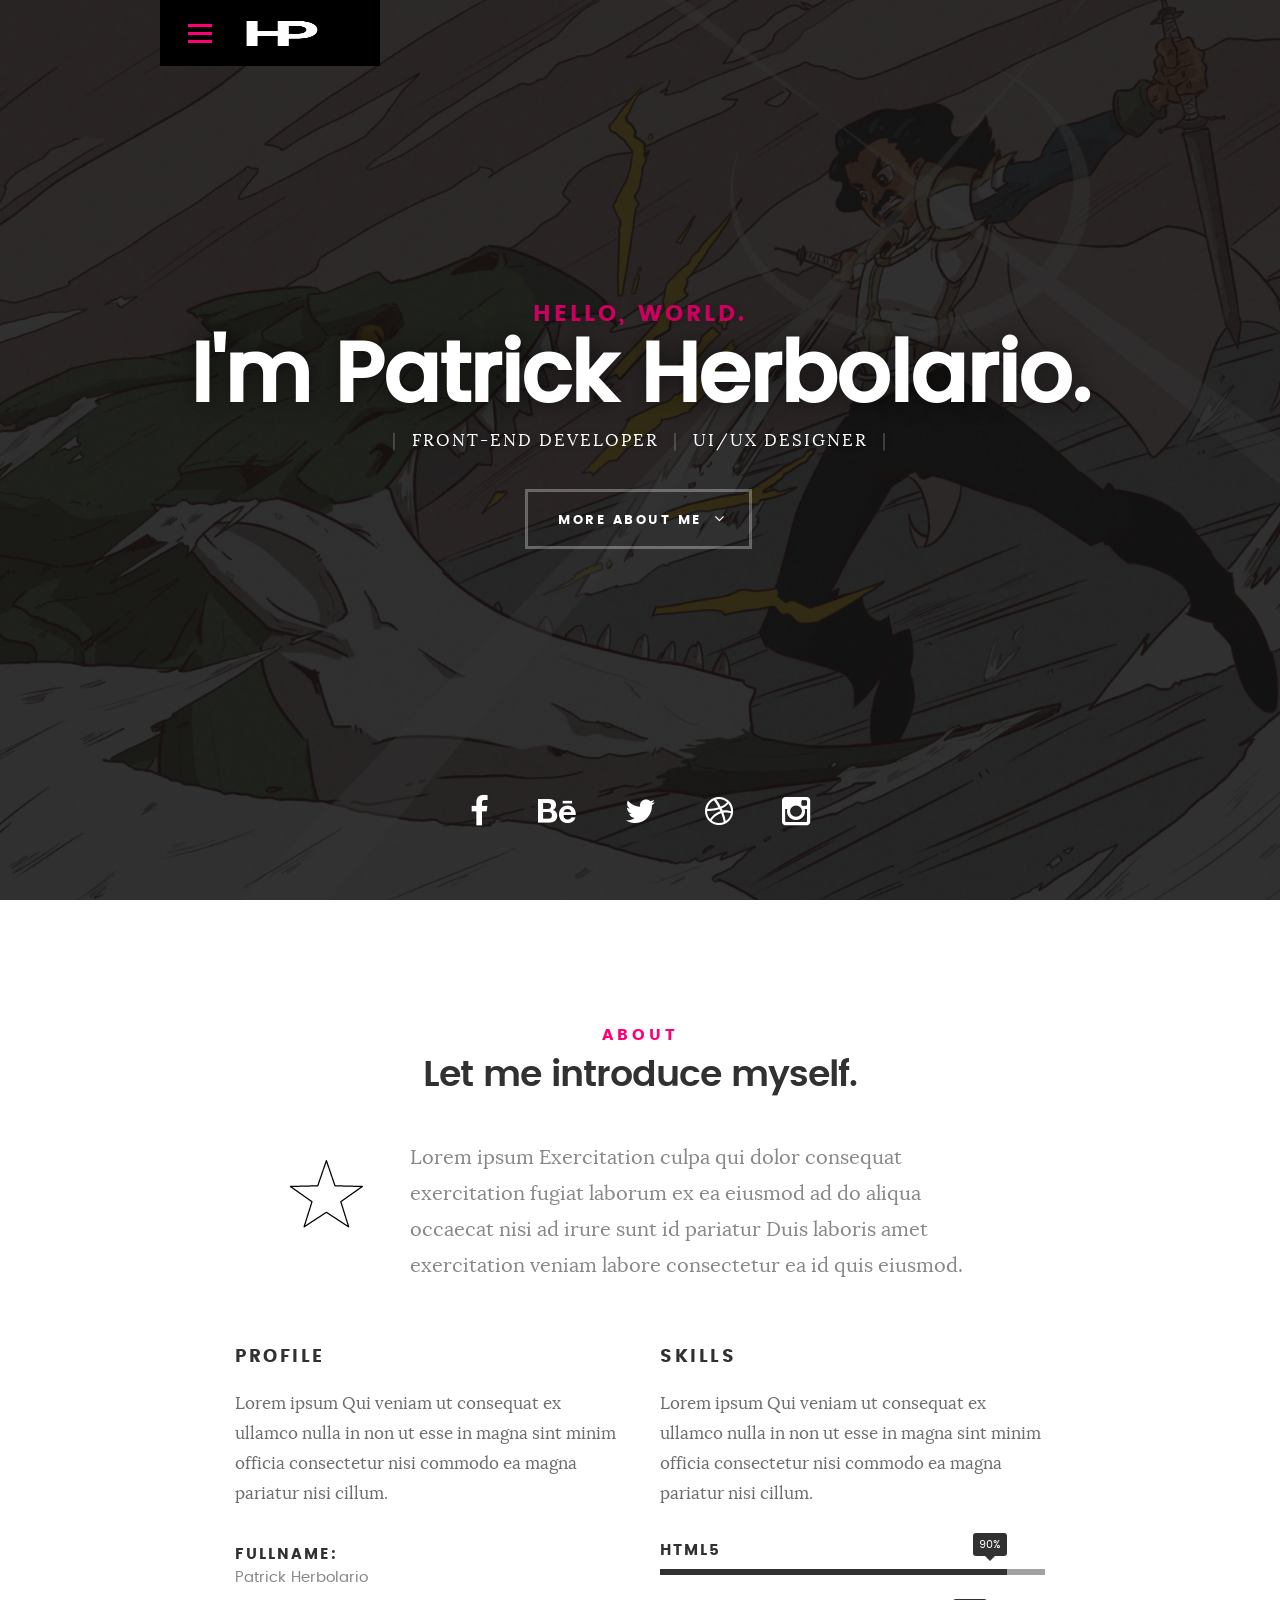
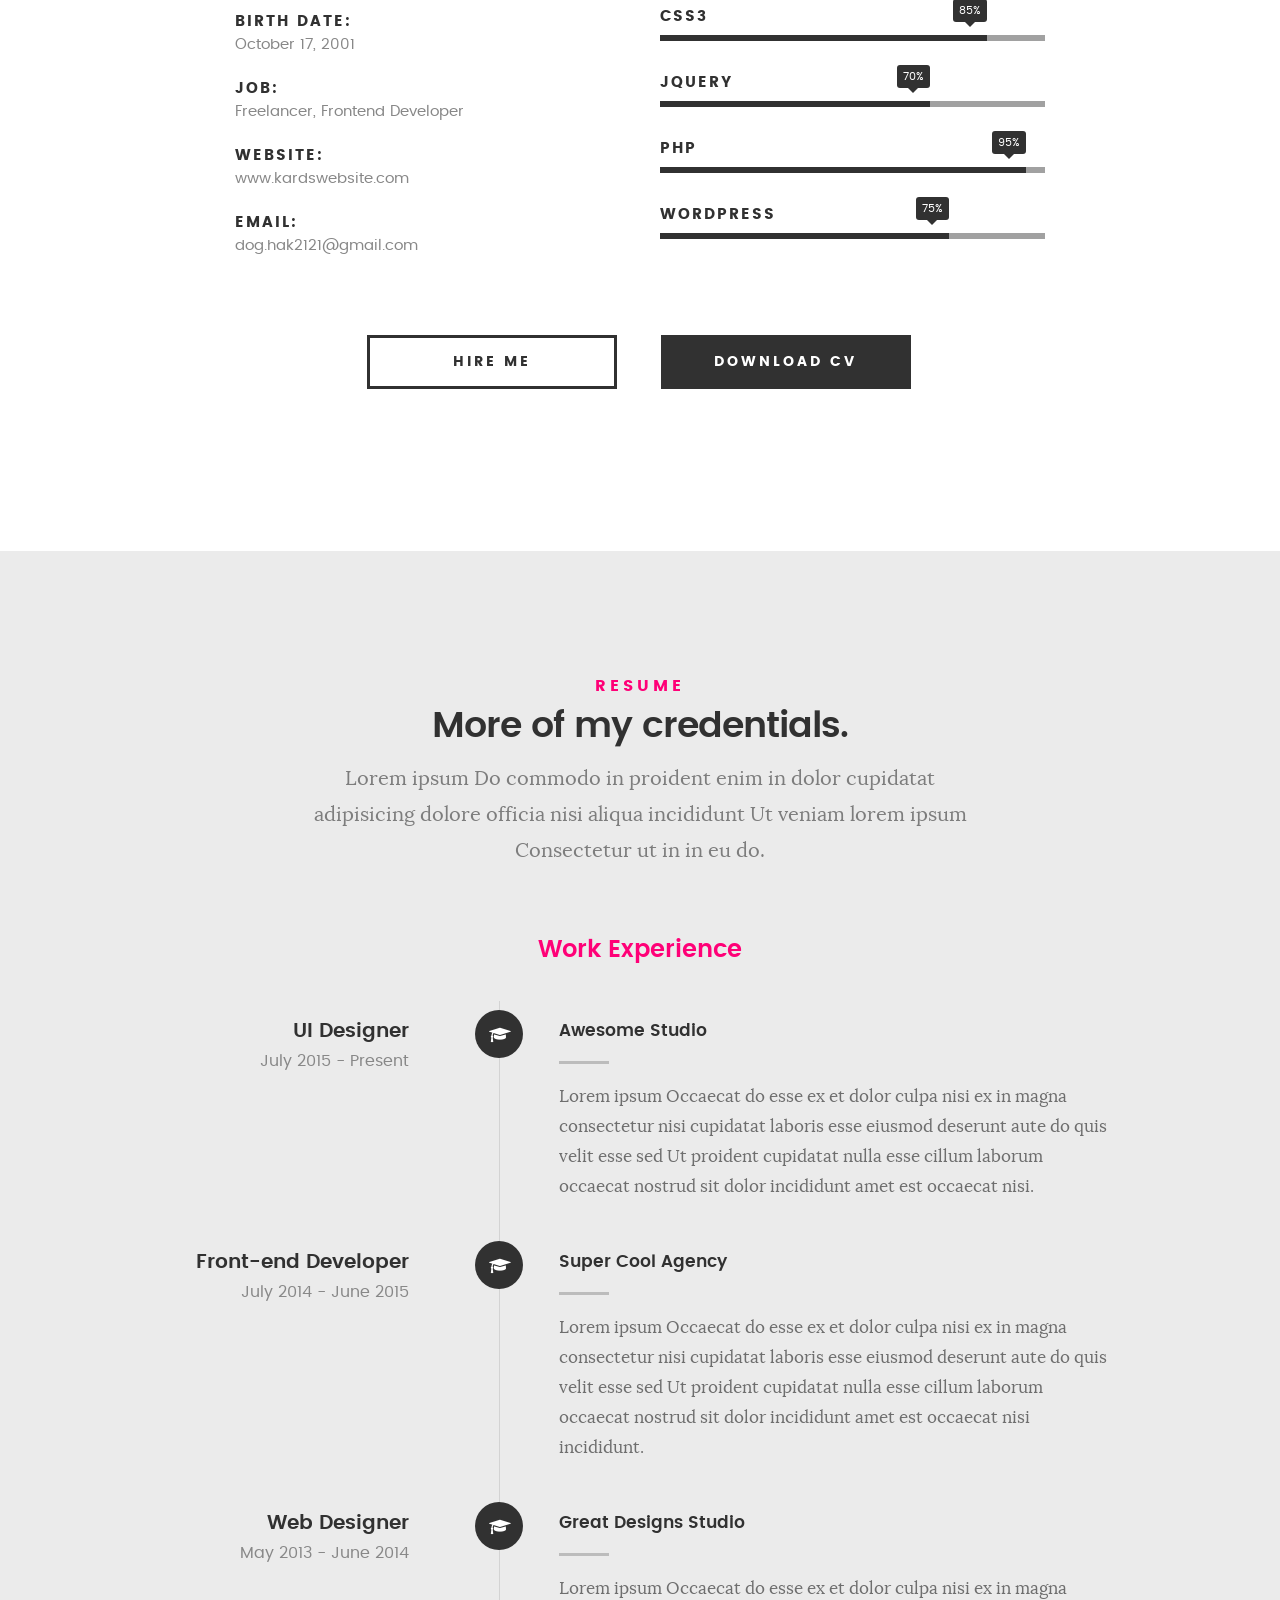
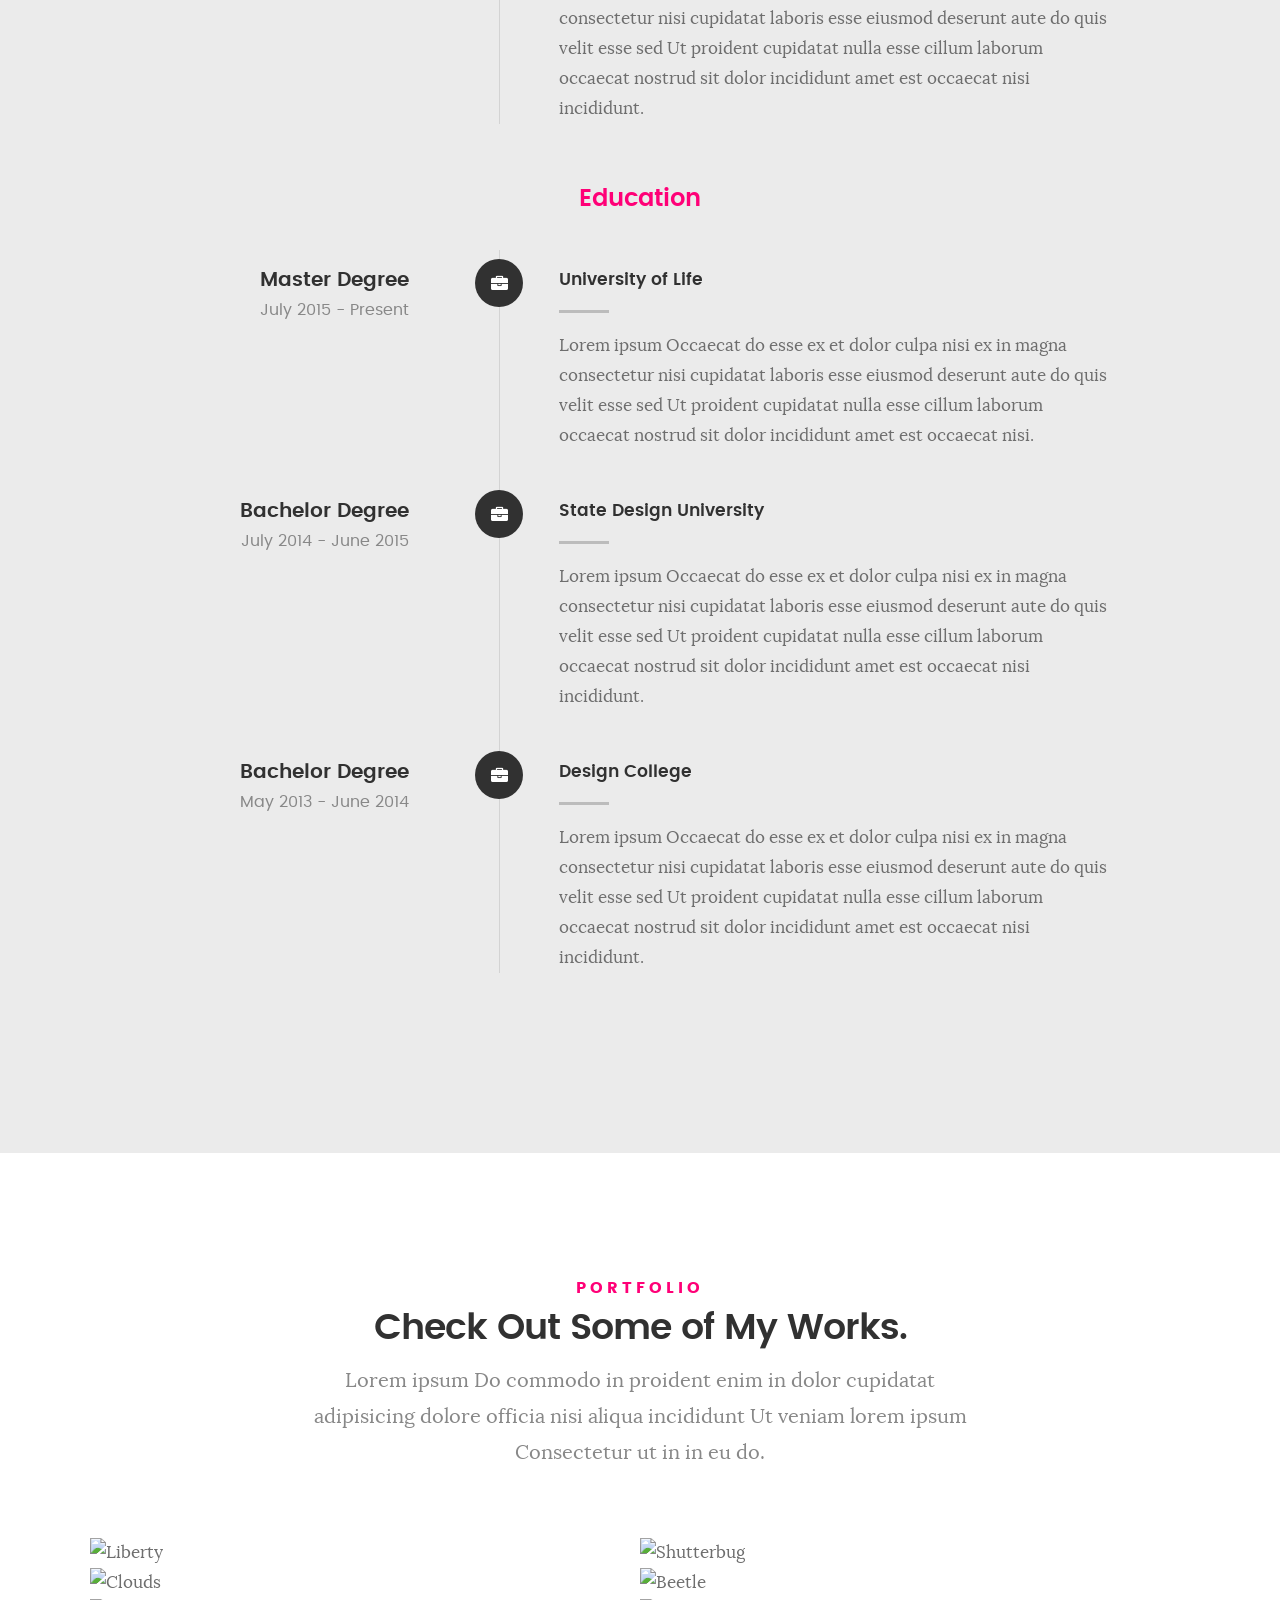
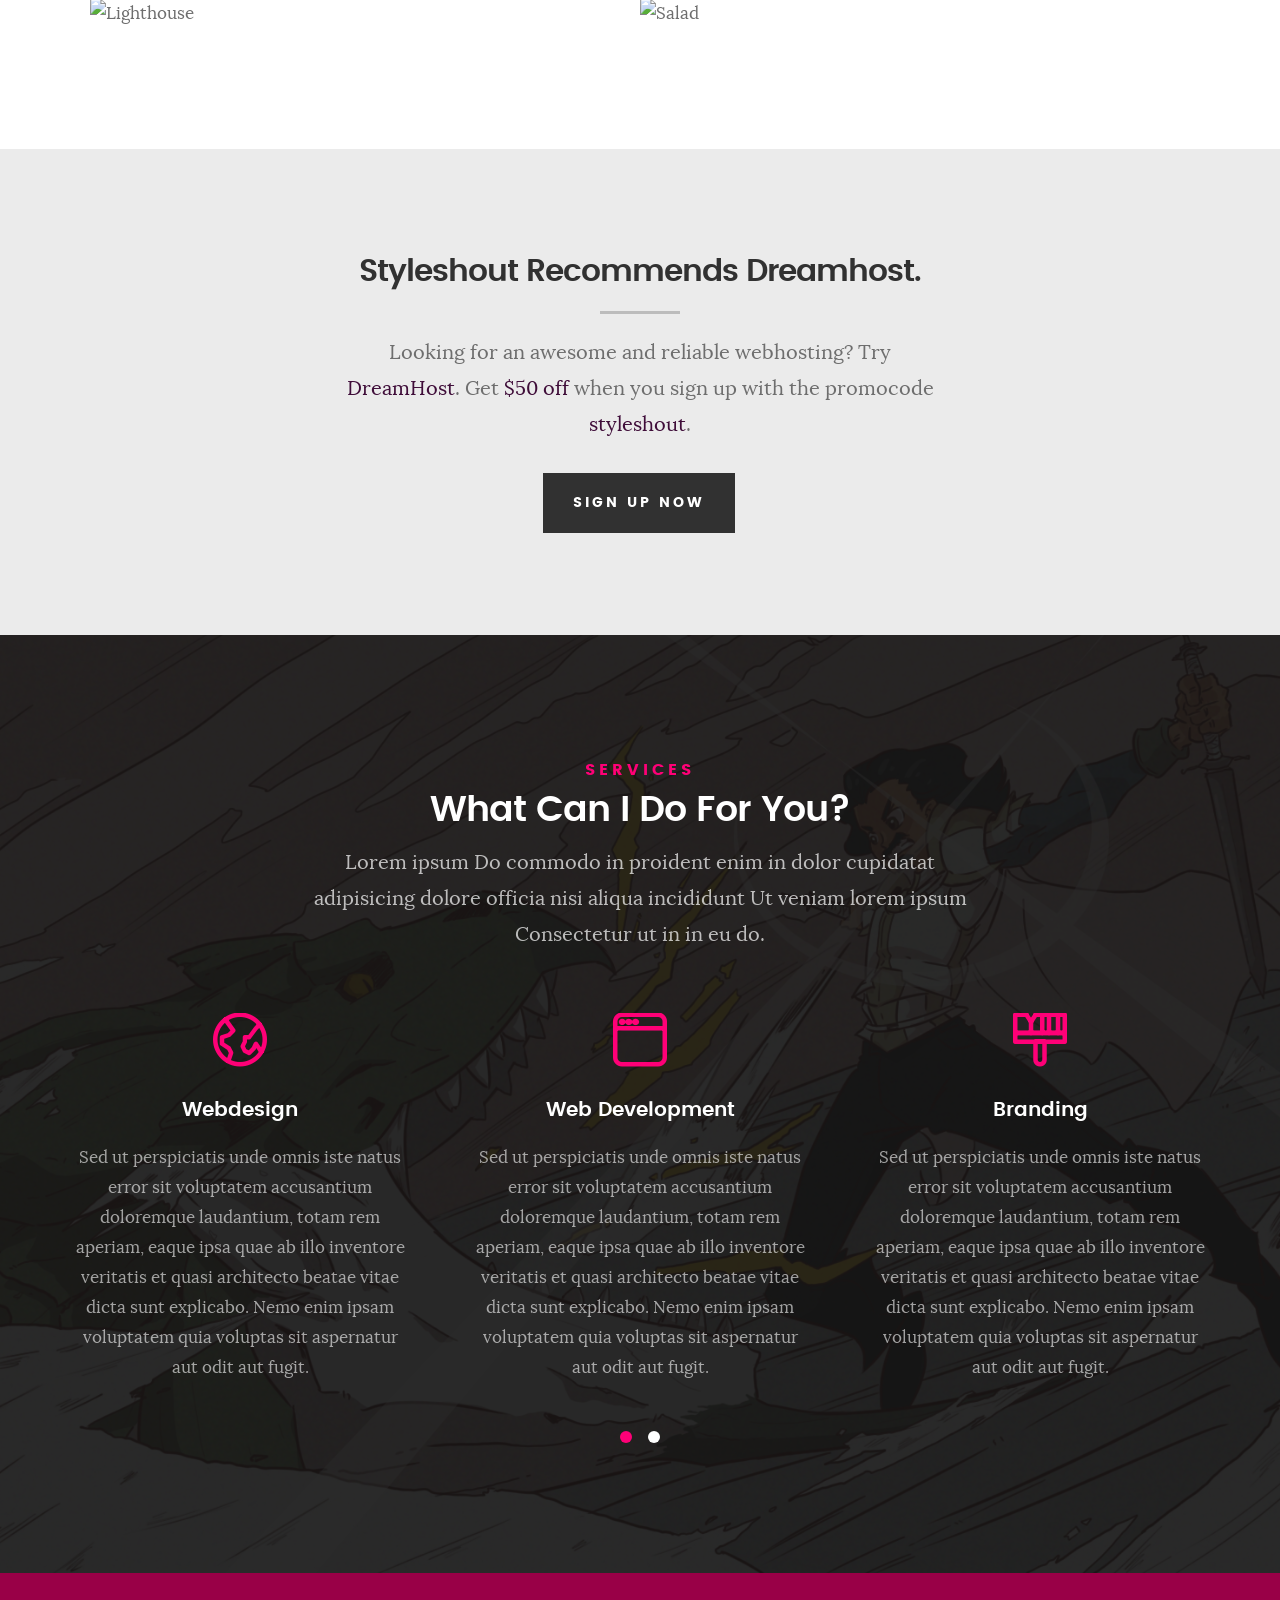
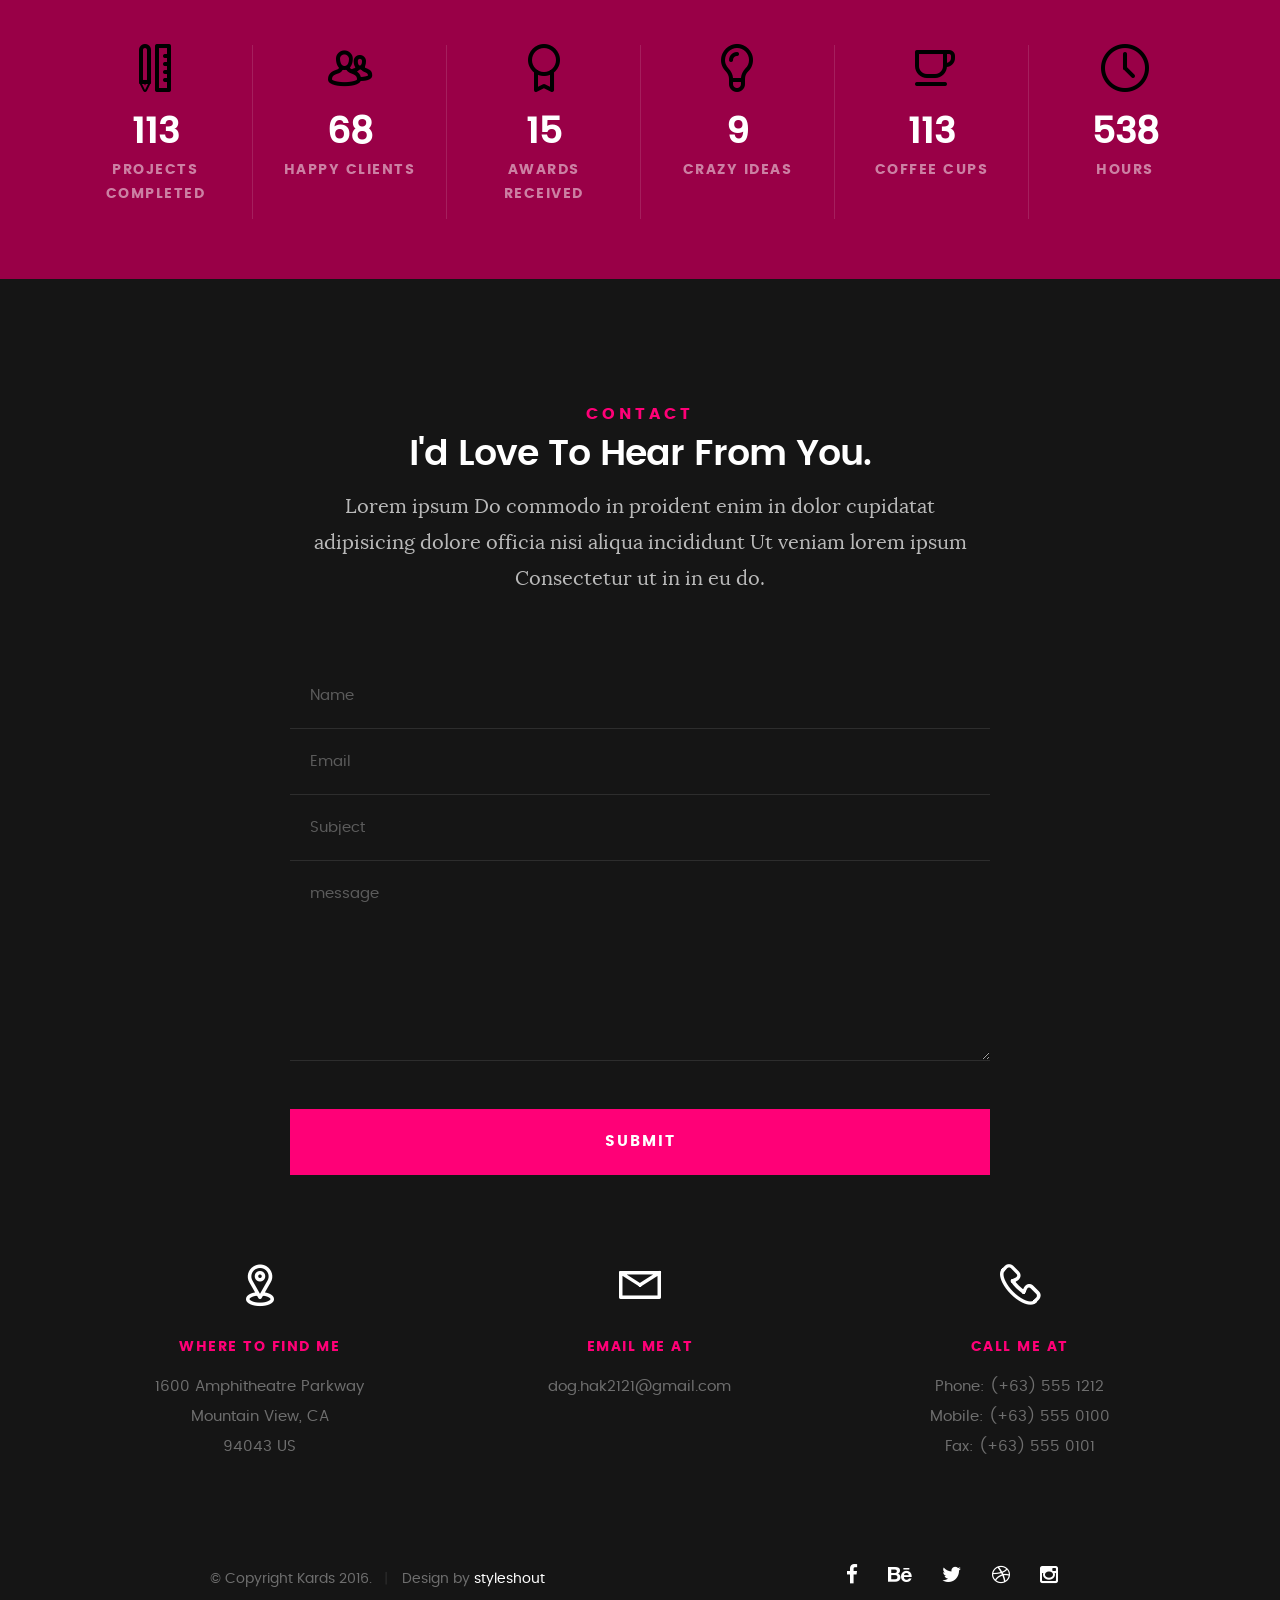
==== Portfolio/index.html @ f92161f9 "portfolio website" ====
<!DOCTYPE html>
<!--[if IE 8 ]><html class="no-js oldie ie8" lang="en"> <![endif]-->
<!--[if IE 9 ]><html class="no-js oldie ie9" lang="en"> <![endif]-->
<!--[if (gte IE 9)|!(IE)]><!--><html class="no-js" lang="en"> <!--<![endif]-->
<head>

   <!--- basic page needs
   ================================================== -->
   <meta charset="utf-8">
	<title>Portfolio</title>
	<meta name="description" content="">  
	<meta name="author" content="">

   <!-- mobile specific metas
   ================================================== -->
	<meta name="viewport" content="width=device-width, initial-scale=1, maximum-scale=1">

 	<!-- CSS
   ================================================== -->
   <link rel="stylesheet" href="css/base.css">  
   <link rel="stylesheet" href="css/main.css">
   <link rel="stylesheet" href="css/vendor.css">     

   <!-- script
   ================================================== -->   
	<script src="js/modernizr.js"></script>
	<script src="js/pace.min.js"></script>

   <!-- favicons
	================================================== -->
	<link rel="icon" type="image/png" href="favicon.png">

</head>

<body id="top">

	<!-- header 
   ================================================== -->
   <header>   	
   	<div class="row">

   		<div class="top-bar">
   			<a class="menu-toggle" href="#"><span>Menu</span></a>

	   		<div class="logo">
		         <a href="index.html">Branding nyo </a>
		      </div>		      

		   	<nav id="main-nav-wrap">
					<ul class="main-navigation">
						<li class="current"><a class="smoothscroll"  href="#intro" title="">Home</a></li>
						<li><a class="smoothscroll"  href="#about" title="">About</a></li>
						<li><a class="smoothscroll"  href="#resume" title="">Resume</a></li>
						<li><a class="smoothscroll"  href="#portfolio" title="">Portfolio</a></li>
						<li><a class="smoothscroll"  href="#services" title="">Services</a></li>					
						<li><a class="smoothscroll"  href="#contact" title="">Contact</a></li>	
							
					</ul>
				</nav>    		
   		</div> <!-- /top-bar --> 
   		
   	</div> <!-- /row --> 		
   </header> <!-- /header -->

	<!-- intro section
   ================================================== -->
   <section id="intro">   

   	<div class="intro-overlay"></div>	

   	<div class="intro-content">
   		<div class="row">

   			<div class="col-twelve">

	   			<h5>Hello, World.</h5>
	   			<h1>I'm Patrick Herbolario.</h1>

	   			<p class="intro-position">
	   				<span>Front-end Developer</span>
	   				<span>UI/UX Designer</span> 
	   			</p>

	   			<a class="button stroke smoothscroll" href="#about" title="">More About Me</a>

	   		</div>  
   			
   		</div>   		 		
   	</div> <!-- /intro-content --> 

   	<ul class="intro-social">        
         <li><a href="#"><i class="fa fa-facebook"></i></a></li>
         <li><a href="#"><i class="fa fa-behance"></i></a></li>
         <li><a href="#"><i class="fa fa-twitter"></i></a></li>
         <li><a href="#"><i class="fa fa-dribbble"></i></a></li>
         <li><a href="#"><i class="fa fa-instagram"></i></a></li>
      </ul> <!-- /intro-social -->      	

   </section> <!-- /intro -->


   <!-- about section
   ================================================== -->
   <section id="about">  

   	<div class="row section-intro">
   		<div class="col-twelve">

   			<h5>About</h5>
   			<h1>Let me introduce myself.</h1>

   			<div class="intro-info">

   				<img src="images/profile-pic.jpg" alt="Profile Picture">

   				<p class="lead">Lorem ipsum Exercitation culpa qui dolor consequat exercitation fugiat laborum ex ea eiusmod ad do aliqua occaecat nisi ad irure sunt id pariatur Duis laboris amet exercitation veniam labore consectetur ea id quis eiusmod.</p>
   			</div>   			

   		</div>   		
   	</div> <!-- /section-intro -->

   	<div class="row about-content">

   		<div class="col-six tab-full">

   			<h3>Profile</h3>
   			<p>Lorem ipsum Qui veniam ut consequat ex ullamco nulla in non ut esse in magna sint minim officia consectetur nisi commodo ea magna pariatur nisi cillum.</p>

   			<ul class="info-list">
   				<li>
   					<strong>Fullname:</strong>
   					<span>Patrick Herbolario</span>
   				</li>
   				<li>
   					<strong>Birth Date:</strong>
   					<span>October 17, 2001</span>
   				</li>
   				<li>
   					<strong>Job:</strong>
   					<span>Freelancer, Frontend Developer</span>
   				</li>
   				<li>
   					<strong>Website:</strong>
   					<span>www.kardswebsite.com</span>
   				</li>
   				<li>
   					<strong>Email:</strong>
   					<span>dog.hak2121@gmail.com</span>
   				</li>

   			</ul> <!-- /info-list -->

   		</div>

   		<div class="col-six tab-full">

   			<h3>Skills</h3>
   			<p>Lorem ipsum Qui veniam ut consequat ex ullamco nulla in non ut esse in magna sint minim officia consectetur nisi commodo ea magna pariatur nisi cillum.</p>

				<ul class="skill-bars">
				   <li>
				   	<div class="progress percent90"><span>90%</span></div>
				   	<strong>HTML5</strong>
				   </li>
				   <li>
				   	<div class="progress percent85"><span>85%</span></div>
				   	<strong>CSS3</strong>
				   </li>
				   <li>
				   	<div class="progress percent70"><span>70%</span></div>
				   	<strong>JQuery</strong>
				   </li>
				   <li>
				   	<div class="progress percent95"><span>95%</span></div>
				   	<strong>PHP</strong>
				   </li>
				   <li>

				   	<div class="progress percent75"><span>75%</span></div>
				   	<strong>Wordpress</strong>
				   </li>
      
				</ul> <!-- /skill-bars -->		

   		</div>

   	</div>

   	<div class="row button-section">
   		<div class="col-twelve">
   			<a href="#contact" title="Hire Me" class="button stroke smoothscroll">Hire Me</a>
   			<a href="#" title="Download CV" class="button button-primary">Download CV</a>
   		</div>   		
   	</div>

   </section> <!-- /process-->    


   <!-- resume Section
   ================================================== -->
	<section id="resume" class="grey-section">

		<div class="row section-intro">
   		<div class="col-twelve">

   			<h5>Resume</h5>
   			<h1>More of my credentials.</h1>

   			<p class="lead">Lorem ipsum Do commodo in proident enim in dolor cupidatat adipisicing dolore officia nisi aliqua incididunt Ut veniam lorem ipsum Consectetur ut in in eu do.</p>

   		</div>   		
   	</div> <!-- /section-intro--> 

   	<div class="row resume-timeline">

   		<div class="col-twelve resume-header">

   			<h2>Work Experience</h2>

   		</div> <!-- /resume-header -->

   		<div class="col-twelve">

   			<div class="timeline-wrap">

   				<div class="timeline-block">

	   				<div class="timeline-ico">
	   					<i class="fa fa-graduation-cap"></i>
	   				</div>

	   				<div class="timeline-header">
	   					<h3>UI Designer</h3>
	   					<p>July 2015 - Present</p>
	   				</div>

	   				<div class="timeline-content">
	   					<h4>Awesome Studio</h4>
	   					<p>Lorem ipsum Occaecat do esse ex et dolor culpa nisi ex in magna consectetur nisi cupidatat laboris esse eiusmod deserunt aute do quis velit esse sed Ut proident cupidatat nulla esse cillum laborum occaecat nostrud sit dolor incididunt amet est occaecat nisi.</p>
	   				</div>

	   			</div> <!-- /timeline-block -->

	   			<div class="timeline-block">

	   				<div class="timeline-ico">
	   					<i class="fa fa-graduation-cap"></i>
	   				</div>

	   				<div class="timeline-header">
	   					<h3>Front-end Developer</h3>
	   					<p>July 2014 - June 2015</p>
	   				</div>

	   				<div class="timeline-content">
	   					<h4>Super Cool Agency</h4>
	   					<p>Lorem ipsum Occaecat do esse ex et dolor culpa nisi ex in magna consectetur nisi cupidatat laboris esse eiusmod deserunt aute do quis velit esse sed Ut proident cupidatat nulla esse cillum laborum occaecat nostrud sit dolor incididunt amet est occaecat nisi incididunt.</p>
	   				</div>

	   			</div> <!-- /timeline-block -->

	   			<div class="timeline-block">

	   				<div class="timeline-ico">
	   					<i class="fa fa-graduation-cap"></i>
	   				</div>

	   				<div class="timeline-header">
	   					<h3>Web Designer</h3>
	   					<p>May 2013 - June 2014</p>
	   				</div>

	   				<div class="timeline-content">
	   					<h4>Great Designs Studio</h4>
	   					<p>Lorem ipsum Occaecat do esse ex et dolor culpa nisi ex in magna consectetur nisi cupidatat laboris esse eiusmod deserunt aute do quis velit esse sed Ut proident cupidatat nulla esse cillum laborum occaecat nostrud sit dolor incididunt amet est occaecat nisi incididunt.</p>
	   				</div>

	   			</div> <!-- /timeline-block -->

   			</div> <!-- /timeline-wrap -->   			

   		</div> <!-- /col-twelve -->
   		
   	</div> <!-- /resume-timeline -->
   	
   	<div class="row resume-timeline">

   		<div class="col-twelve resume-header">

   			<h2>Education</h2>

   		</div> <!-- /resume-header -->

   		<div class="col-twelve">

   			<div class="timeline-wrap">

   				<div class="timeline-block">

	   				<div class="timeline-ico">
	   					<i class="fa fa-briefcase"></i>
	   				</div>

	   				<div class="timeline-header">
	   					<h3>Master Degree</h3>
	   					<p>July 2015 - Present</p>
	   				</div>

	   				<div class="timeline-content">
	   					<h4>University of Life</h4>
	   					<p>Lorem ipsum Occaecat do esse ex et dolor culpa nisi ex in magna consectetur nisi cupidatat laboris esse eiusmod deserunt aute do quis velit esse sed Ut proident cupidatat nulla esse cillum laborum occaecat nostrud sit dolor incididunt amet est occaecat nisi.</p>
	   				</div>

	   			</div> <!-- /timeline-block -->

	   			<div class="timeline-block">

	   				<div class="timeline-ico">
	   					<i class="fa fa-briefcase"></i>
	   				</div>

	   				<div class="timeline-header">
	   					<h3>Bachelor Degree</h3>
	   					<p>July 2014 - June 2015</p>
	   				</div>

	   				<div class="timeline-content">
	   					<h4>State Design University</h4>
	   					<p>Lorem ipsum Occaecat do esse ex et dolor culpa nisi ex in magna consectetur nisi cupidatat laboris esse eiusmod deserunt aute do quis velit esse sed Ut proident cupidatat nulla esse cillum laborum occaecat nostrud sit dolor incididunt amet est occaecat nisi incididunt.</p>
	   				</div>

	   			</div> <!-- /timeline-block -->

	   			<div class="timeline-block">

	   				<div class="timeline-ico">
	   					<i class="fa fa-briefcase"></i>
	   				</div>

	   				<div class="timeline-header">
	   					<h3>Bachelor Degree</h3>
	   					<p>May 2013 - June 2014</p>
	   				</div>

	   				<div class="timeline-content">
	   					<h4>Design College</h4>
	   					<p>Lorem ipsum Occaecat do esse ex et dolor culpa nisi ex in magna consectetur nisi cupidatat laboris esse eiusmod deserunt aute do quis velit esse sed Ut proident cupidatat nulla esse cillum laborum occaecat nostrud sit dolor incididunt amet est occaecat nisi incididunt.</p>
	   				</div>

	   			</div> <!-- /timeline-block -->

   			</div> <!-- /timeline-wrap -->   			

   		</div> <!-- /col-twelve -->
   		
   	</div> <!-- /resume-timeline -->
		
	</section> <!-- /features -->


	<!-- Portfolio Section
   ================================================== -->
	<section id="portfolio">

		<div class="row section-intro">
   		<div class="col-twelve">

   			<h5>Portfolio</h5>
   			<h1>Check Out Some of My Works.</h1>

   			<p class="lead">Lorem ipsum Do commodo in proident enim in dolor cupidatat adipisicing dolore officia nisi aliqua incididunt Ut veniam lorem ipsum Consectetur ut in in eu do.</p>

   		</div>   		
   	</div> <!-- /section-intro--> 

   	<div class="row portfolio-content">

   		<div class="col-twelve">

   			<!-- portfolio-wrapper -->
	         <div id="folio-wrapper" class="block-1-2 block-mob-full stack">

	         	<div class="bgrid folio-item">
	               <div class="item-wrap">
	               	<img src="images/portfolio/liberty.jpg" alt="Liberty">
	                  <a href="#modal-01" class="overlay">	                  	           
	                     <div class="folio-item-table">
	                     	<div class="folio-item-cell">
		     					       <h3 class="folio-title">Liberty</h3>	     					    
		     					    	 <span class="folio-types">
		     					       	  Graphic Design
		     					       </span>
		     					   </div>	                      	
	                     </div>                    
	                  </a>
	               </div>	               
	        		</div> <!-- /folio-item -->

	        		<div class="bgrid folio-item">
	               <div class="item-wrap">
	               	<img src="images/portfolio/shutterbug.jpg" alt="Shutterbug">
	               	<a href="#modal-02" class="overlay">              		                  
	                     <div class="folio-item-table">
	                     	<div class="folio-item-cell">
	                     		<h3 class="folio-title">Shutterbug</h3>	     					    
		     					    	<span class="folio-types">
		     					       	  Web Design
		     					      </span>		     		
		     					   </div> 	                      	
	                     </div>                    
	                  </a>
	               </div>
	        		</div> <!-- /folio-item -->

	            <div class="bgrid folio-item">
	               <div class="item-wrap">
	               	<img src="images/portfolio/clouds.jpg"alt="Clouds">
	                  <a href="#modal-03" class="overlay">             		                  
	                     <div class="folio-item-table">
	                     	<div class="folio-item-cell">
	                     		<h3 class="folio-title">Clouds</h3>	     					    
		     					    	<span class="folio-types">
		     					       	  Web Design
		     					      </span>		     		
		     					   </div> 	                      	
	                     </div>                    
	                  </a>
	               </div>
	        		</div> <!-- /folio-item -->

	            <div class="bgrid folio-item">
	               <div class="item-wrap">
	               	<img src="images/portfolio/beetle.jpg" alt="Beetle">
	                  <a href="#modal-04" class="overlay">                  	                 
	                     <div class="folio-item-table">
	                     	<div class="folio-item-cell">
	                     		<h3 class="folio-title">Beetle</h3>	     					    
		     					    	<span class="folio-types">
		     					       	  Branding
		     					      </span>		     		
		     					   </div>  	                      	
	                     </div>                    
	                  </a>
	               </div>
	        		</div> <!-- /folio-item -->     

	        		<div class="bgrid folio-item">
	               <div class="item-wrap">
	               	<img src="images/portfolio/lighthouse.jpg" alt="Lighthouse">
	                  <a href="#modal-05" class="overlay">             		                  
	                     <div class="folio-item-table">
	                     	<div class="folio-item-cell">
	                     		<h3 class="folio-title">Lighthouse</h3>	     					    
		     					    	<span class="folio-types">
		     					       	  Web Development
		     					      </span>		     		
		     					   </div> 	                      	
	                     </div>                    
	                  </a>
	               </div>
	        		</div> <!-- /folio-item -->

	            <div class="bgrid folio-item">
	               <div class="item-wrap">
	               	<img src="images/portfolio/salad.jpg" alt="Salad">
	                  <a href="#modal-06" class="overlay">
	                     <div class="folio-item-table">
	                     	<div class="folio-item-cell">
	                     		<h3 class="folio-title">Salad</h3>	     					    
		     					    	<span class="folio-types">
		     					       	  Branding
		     					      </span>		     		
		     					   </div>	                      	
	                     </div>                    
	                  </a>
	               </div>
	        		</div> <!-- /folio-item -->   

	            <!-- modal popups - begin
	            ============================================================= -->
	            <div id="modal-01" class="popup-modal slider mfp-hide">	

				     	<div class="media">
				     		<img src="images/portfolio/modals/m-liberty.jpg" alt="" />
				     	</div>      	

					   <div class="description-box">
					      <h4>Liberty</h4>		      
					      <p>Proin gravida nibh vel velit auctor aliquet. Aenean sollicitudin, lorem quis bibendum auctor, nisi elit consequat ipsum, nec sagittis sem nibh id elit.</p>

					      <div class="categories">Web Development</div>			               
					   </div>

			         <div class="link-box">
			            <a href="http://www.behance.net">Details</a>
					      <a href="#" class="popup-modal-dismiss">Close</a>
			         </div>		      

				   </div> <!-- /modal-01 -->

				   <div id="modal-02" class="popup-modal slider mfp-hide">	

				     	<div class="media">
				     		<img src="images/portfolio/modals/m-shutterbug.jpg" alt="" />
				     	</div>      	

					   <div class="description-box">
					      <h4>Shutterbug</h4>		      
					      <p>Proin gravida nibh vel velit auctor aliquet. Aenean sollicitudin, lorem quis bibendum auctor, nisi elit consequat ipsum, nec sagittis sem nibh id elit.</p>

					      <div class="categories">Web Design</div>			               
					   </div>

			         <div class="link-box">
			            <a href="http://www.behance.net">Details</a>
					      <a href="#" class="popup-modal-dismiss">Close</a>
			         </div>		      

				   </div> <!-- /modal-02 -->

				   <div id="modal-03" class="popup-modal slider mfp-hide">	

				     	<div class="media">
				     		<img src="images/portfolio/modals/m-clouds.jpg" alt="" />
				     	</div>      	

					   <div class="description-box">
					      <h4>Clouds</h4>		      
					      <p>Proin gravida nibh vel velit auctor aliquet. Aenean sollicitudin, lorem quis bibendum auctor, nisi elit consequat ipsum, nec sagittis sem nibh id elit.</p>

					      <div class="categories">Web Design</div>			               
					   </div>

			         <div class="link-box">
			            <a href="http://www.behance.net">Details</a>
					      <a href="#" class="popup-modal-dismiss">Close</a>
			         </div>		      

				   </div> <!-- /modal-03 -->

				   <div id="modal-04" class="popup-modal slider mfp-hide">	

				     	<div class="media">
				     		<img src="images/portfolio/modals/m-beetle.jpg" alt="" />
				     	</div>      	

					   <div class="description-box">
					      <h4>Beetle</h4>		      
					      <p>Proin gravida nibh vel velit auctor aliquet. Aenean sollicitudin, lorem quis bibendum auctor, nisi elit consequat ipsum, nec sagittis sem nibh id elit.</p>

					      <div class="categories">Branding</div>			               
					   </div>

			         <div class="link-box">
			            <a href="http://www.behance.net">Details</a>
					      <a href="#" class="popup-modal-dismiss">Close</a>
			         </div>		      

				   </div> <!-- /modal-04 -->

				   <div id="modal-05" class="popup-modal slider mfp-hide">	

				     	<div class="media">
				     		<img src="images/portfolio/modals/m-lighthouse.jpg" alt="" />
				     	</div>      	

					   <div class="description-box">
					      <h4>Lighthouse</h4>		      
					      <p>Proin gravida nibh vel velit auctor aliquet. Aenean sollicitudin, lorem quis bibendum auctor, nisi elit consequat ipsum, nec sagittis sem nibh id elit.</p>

					      <div class="categories">Web Development</div>			               
					   </div>

			         <div class="link-box">
			            <a href="http://www.behance.net">Details</a>
					      <a href="#" class="popup-modal-dismiss">Close</a>
			         </div>		      

				   </div> <!-- /modal-05 -->

				   <div id="modal-06" class="popup-modal slider mfp-hide">	

				     	<div class="media">
				     		<img src="images/portfolio/modals/m-salad.jpg" alt="" />
				     	</div>      	

					   <div class="description-box">
					      <h4>Salad</h4>		      
					      <p>Proin gravida nibh vel velit auctor aliquet. Aenean sollicitudin, lorem quis bibendum auctor, nisi elit consequat ipsum, nec sagittis sem nibh id elit.</p>

					      <div class="categories">Branding</div>			               
					   </div>

			         <div class="link-box">
			            <a href="http://www.behance.net">Details</a>
					      <a href="#" class="popup-modal-dismiss">Close</a>
			         </div>		      

				   </div> <!-- /modal-06 -->


				   <!-- modal popups - end
	            ============================================================= -->

	         </div> <!-- /portfolio-wrapper --> 

   		</div>  <!-- /twelve -->   

   	</div> <!-- /portfolio-content --> 
		
	</section> <!-- /portfolio --> 


	<!-- CTA Section
   ================================================== -->
	<section id="cta" class="grey-section">

   	<div class="row cta-content">

   		<div class="col-twelve section-ads">  

	     		<h2 class="h01"><a href="http://www.dreamhost.com/r.cgi?287326|STYLESHOUT">Styleshout Recommends Dreamhost.</a></h2>

		      <p class="lead">
		      Looking for an awesome and reliable webhosting? Try <a href="http://www.dreamhost.com/r.cgi?287326|STYLESHOUT"><span>DreamHost</span></a>.
				Get <span>$50 off</span> when you sign up with the promocode <span>styleshout</span>. 
				<!-- Simply type	the promocode in the box labeled “Promo Code” when placing your order. -->	
				</p>

				<div class="action">
			      <a class="button button-primary large" href="http://www.dreamhost.com/r.cgi?287326|STYLESHOUT">Sign Up Now</a>
		      </div>		     	

   		</div>

   	</div> <!-- /cta-content -->

   </section> <!-- /cta --> 

	
	<!-- services Section
   ================================================== -->
	<section id="services">

		<div class="overlay"></div>

		<div class="row section-intro">
   		<div class="col-twelve">

   			<h5>Services</h5>
   			<h1>What Can I Do For You?</h1>

   			<p class="lead">Lorem ipsum Do commodo in proident enim in dolor cupidatat adipisicing dolore officia nisi aliqua incididunt Ut veniam lorem ipsum Consectetur ut in in eu do.</p>

   		</div>   		
   	</div> <!-- /section-intro -->

   	<div class="row services-content">

   		<div id="owl-slider" class="owl-carousel services-list">

	      	<div class="service">	

	      		<span class="icon"><i class="icon-earth"></i></span>            

	            <div class="service-content">	

	            	 <h3>Webdesign</h3>

		            <p class="desc">Sed ut perspiciatis unde omnis iste natus error sit voluptatem accusantium doloremque laudantium, totam rem aperiam, eaque ipsa quae ab illo inventore veritatis et quasi architecto beatae vitae dicta sunt explicabo. Nemo enim ipsam voluptatem quia voluptas sit aspernatur aut odit aut fugit.
	         		</p>
	         		
	         	</div> 	         	 

				</div> <!-- /service -->

				<div class="service">	

					<span class="icon"><i class="icon-window"></i></span>                          

	            <div class="service-content">	

	            	<h3>Web Development</h3>  

		            <p class="desc">Sed ut perspiciatis unde omnis iste natus error sit voluptatem accusantium doloremque laudantium, totam rem aperiam, eaque ipsa quae ab illo inventore veritatis et quasi architecto beatae vitae dicta sunt explicabo. Nemo enim ipsam voluptatem quia voluptas sit aspernatur aut odit aut fugit.
	         		</p>

	            </div>	                          

			   </div> <!-- /service -->

			   <div class="service">

			   	<span class="icon"><i class="icon-paint-brush"></i></span>		            

	            <div class="service-content">

	            	<h3>Branding</h3>

		            <p class="desc">Sed ut perspiciatis unde omnis iste natus error sit voluptatem accusantium doloremque laudantium, totam rem aperiam, eaque ipsa quae ab illo inventore veritatis et quasi architecto beatae vitae dicta sunt explicabo. Nemo enim ipsam voluptatem quia voluptas sit aspernatur aut odit aut fugit.
	        			</p> 

	            </div> 	            	               

			   </div> <!-- /service -->

				<div class="service">

					<span class="icon"><i class="icon-toggles"></i></span>	              

	            <div class="service-content">

	            	<h3>UI/UX Design</h3>

		            <p class="desc">Sed ut perspiciatis unde omnis iste natus error sit voluptatem accusantium doloremque laudantium, totam rem aperiam, eaque ipsa quae ab illo inventore veritatis et quasi architecto beatae vitae dicta sunt explicabo. Nemo enim ipsam voluptatem quia voluptas sit aspernatur aut odit aut fugit.
	         		</p> 
	         		
	            </div>                

				</div> <!-- /service -->

			   <div class="service">

			   	<span class="icon"><i class="icon-image"></i></span>	            

	            <div class="service-content">

	            	<h3>Graphics Design</h3>

		            <p class="desc">Sed ut perspiciatis unde omnis iste natus error sit voluptatem accusantium doloremque laudantium, totam rem aperiam, eaque ipsa quae ab illo inventore veritatis et quasi architecto beatae vitae dicta sunt explicabo. Nemo enim ipsam voluptatem quia voluptas sit aspernatur aut odit aut fugit.
	        			</p> 

	            </div>	               

			   </div> <!-- /service -->

			   <div class="service">

			   	<span class="icon"><i class="icon-chat"></i></span>	   	           

	            <div class="service-content">

	            	 <h3>Consultancy</h3>

		            <p class="desc">Sed ut perspiciatis unde omnis iste natus error sit voluptatem accusantium doloremque laudantium, totam rem aperiam, eaque ipsa quae ab illo inventore veritatis et quasi architecto beatae vitae dicta sunt explicabo. Nemo enim ipsam voluptatem quia voluptas sit aspernatur aut odit aut fugit.
	        			</p> 
	        			
	            </div>	               

			   </div> <!-- /service -->

	      </div> <!-- /services-list -->
   		
   	</div> <!-- /services-content -->
		
	</section> <!-- /services -->	


	<!-- stats Section
   ================================================== -->
	<section id="stats" class="count-up">

		<div class="row">
			<div class="col-twelve">

				<div class="block-1-6 block-s-1-3 block-tab-1-2 block-mob-full stats-list">

					<div class="bgrid stat">

						<div class="icon-part">
							<i class="icon-pencil-ruler"></i>
						</div>

						<h3 class="stat-count">
							1500
						</h3>

						<h5 class="stat-title">
							Projects Completed
						</h5>

					</div> <!-- /stat -->					

					<div class="bgrid stat">

						<div class="icon-part">
							<i class="icon-users"></i>
						</div>

						<h3 class="stat-count">
							900
						</h3>

						<h5 class="stat-title">
							Happy Clients
						</h5>

					</div> <!-- /stat -->

					<div class="bgrid stat">

						<div class="icon-part">
							<i class="icon-badge"></i>
						</div>

						<h3 class="stat-count">
							200
						</h3>

						<h5 class="stat-title">
							Awards Received
						</h5>

					</div> <!-- /stat -->									

					<div class="bgrid stat">

						<div class="icon-part">
							<i class="icon-light-bulb"></i>
						</div>

						<h3 class="stat-count">
							120
						</h3>

						<h5 class="stat-title">
							Crazy Ideas
						</h5>

					</div> <!-- /stat -->

					<div class="bgrid stat">

						<div class="icon-part">
							<i class="icon-cup"></i>
						</div>

						<h3 class="stat-count">
							1500
						</h3>

						<h5 class="stat-title">
							Coffee Cups
						</h5>

					</div> <!-- /stat -->

					<div class="bgrid stat">

						<div class="icon-part">
							<i class="icon-clock"></i>
						</div>

						<h3 class="stat-count">
							7200
						</h3>

						<h5 class="stat-title">
							Hours
						</h5>

					</div> <!-- /stat -->

				</div> <!-- /stats-list -->

			</div> <!-- /twelve -->
		</div> <!-- /row -->

	</section> <!-- /stats -->

	
   <!-- contact
   ================================================== -->
	<section id="contact">

		<div class="row section-intro">
   		<div class="col-twelve">

   			<h5>Contact</h5>
   			<h1>I'd Love To Hear From You.</h1>

   			<p class="lead">Lorem ipsum Do commodo in proident enim in dolor cupidatat adipisicing dolore officia nisi aliqua incididunt Ut veniam lorem ipsum Consectetur ut in in eu do.</p>

   		</div> 
   	</div> <!-- /section-intro -->

   	<div class="row contact-form">

   		<div class="col-twelve">

            <!-- form -->
            <form name="contactForm" id="contactForm" method="post" action="">
      			<fieldset>

                  <div class="form-field">
 						   <input name="contactName" type="text" id="contactName" placeholder="Name" value="" minlength="2" required="">
                  </div>
                  <div class="form-field">
	      			   <input name="contactEmail" type="email" id="contactEmail" placeholder="Email" value="" required="">
	               </div>
                  <div class="form-field">
	     				   <input name="contactSubject" type="text" id="contactSubject" placeholder="Subject" value="">
	               </div>                       
                  <div class="form-field">
	                 	<textarea name="contactMessage" id="contactMessage" placeholder="message" rows="10" cols="50" required=""></textarea>
	               </div>                      
                 <div class="form-field">
                     <button class="submitform">Submit</button>
                     <div id="submit-loader">
                        <div class="text-loader">Sending...</div>                             
       				      <div class="s-loader">
								  	<div class="bounce1"></div>
								  	<div class="bounce2"></div>
								  	<div class="bounce3"></div>
								</div>
							</div>
                  </div>

      			</fieldset>
      		</form> <!-- Form End -->

            <!-- contact-warning -->
            <div id="message-warning">            	
            </div>            
            <!-- contact-success -->
      		<div id="message-success">
               <i class="fa fa-check"></i>Your message was sent, thank you!<br>
      		</div>

         </div> <!-- /col-twelve -->
   		
   	</div> <!-- /contact-form -->

   	<div class="row contact-info">

   		<div class="col-four tab-full">

   			<div class="icon">
   				<i class="icon-pin"></i>
   			</div>

   			<h5>Where to find me</h5>

   			<p>
            1600 Amphitheatre Parkway<br>
            Mountain View, CA<br>
            94043 US
            </p>

   		</div>

   		<div class="col-four tab-full collapse">

   			<div class="icon">
   				<i class="icon-mail"></i>
   			</div>

   			<h5>Email Me At</h5>

   			<p>dog.hak2121@gmail.com<br>			     
			   </p>

   		</div>

   		<div class="col-four tab-full">

   			<div class="icon">
   				<i class="icon-phone"></i>
   			</div>

   			<h5>Call Me At</h5>

   			<p>Phone: (+63) 555 1212<br>
			   	Mobile: (+63) 555 0100<br>
			     	Fax: (+63) 555 0101
			   </p>

   		</div>
   		
   	</div> <!-- /contact-info -->
		
	</section> <!-- /contact -->


   <!-- footer
   ================================================== -->

   <footer>
     	<div class="row">

     		<div class="col-six tab-full pull-right social">

     			<ul class="footer-social">        
			      <li><a href="#"><i class="fa fa-facebook"></i></a></li>
			      <li><a href="#"><i class="fa fa-behance"></i></a></li>
			      <li><a href="#"><i class="fa fa-twitter"></i></a></li>
			      <li><a href="#"><i class="fa fa-dribbble"></i></a></li>
			      <li><a href="#"><i class="fa fa-instagram"></i></a></li>
			   </ul> 
	      		
	      </div>

      	<div class="col-six tab-full">
	      	<div class="copyright">
		        	<span>© Copyright Kards 2016.</span> 
		        	<span>Design by <a href="http://www.styleshout.com/">styleshout</a></span>	         	
		         </div>		                  
	      	</div>

	      	<div id="go-top">
		         <a class="smoothscroll" title="Back to Top" href="#top"><i class="fa fa-long-arrow-up"></i></a>
		      </div>

      	</div> <!-- /row -->     	
   </footer>  

   <div id="preloader"> 
    	<div id="loader"></div>
   </div> 

   <!-- Java Script
   ================================================== --> 
   <script src="js/jquery-2.1.3.min.js"></script>
   <script src="js/plugins.js"></script>
   <script src="js/main.js"></script>

</body>

</html>
---- Portfolio/css/base.css ----
/**
 * =================================================================== 
 *
 *  Kards v1.0 Base Stylesheet
 *  url: styleshout.com
 *  03-01-2016
 *  ------------------------------------------------------------------
 *  TOC:
 *  01. reset
 *  02. basic/base setup styles
 *  03. grid
 *  04. MISC
 *
 * =================================================================== 
 */

/** 
 * ===================================================================
 * 01. reset - normalize.css v3.0.2 | MIT License | git.io/normalize
 *
 * ------------------------------------------------------------------- 
 */
html {
	font-family: sans-serif;
	-ms-text-size-adjust: 100%;
	-webkit-text-size-adjust: 100%;
}

body {
	margin: 0;
}

article,
aside,
details,
figcaption,
figure,
footer,
header,
hgroup,
main,
menu,
nav,
section,
summary {
	display: block;
}

audio,
canvas,
progress,
video {
	display: inline-block;
	vertical-align: baseline;
}

audio:not([controls]) {
	display: none;
	height: 0;
}

[hidden],
template {
	display: none;
}

a {
	background: transparent;
}

a:active,
a:hover {
	outline: 0;
}

abbr[title] {
	border-bottom: 1px dotted;
}

b,
strong {
	font-weight: bold;
}

dfn {
	font-style: italic;
}

h1 {
	font-size: 2em;
	margin: 0.67em 0;
}

mark {
	background: #ff0;
	color: #000;
}

small {
	font-size: 80%;
}

sub,
sup {
	font-size: 75%;
	line-height: 0;
	position: relative;
	vertical-align: baseline;
}

sup {
	top: -0.5em;
}

sub {
	bottom: -0.25em;
}

img {
	border: 0;
}

svg:not(:root) {
	overflow: hidden;
}

figure {
	margin: 1em 40px;
}

hr {
	-moz-box-sizing: content-box;
	box-sizing: content-box;
	height: 0;
}

pre {
	overflow: auto;
}

code,
kbd,
pre,
samp {
	font-family: monospace, monospace;
	font-size: 1em;
}

button,
input,
optgroup,
select,
textarea {
	color: inherit;
	font: inherit;
	margin: 0;
}

button {
	overflow: visible;
}

button,
select {
	text-transform: none;
}

button,
html input[type="button"],
input[type="reset"],
input[type="submit"] {
	-webkit-appearance: button;
	cursor: pointer;
}

button[disabled],
html input[disabled] {
	cursor: default;
}

button::-moz-focus-inner,
input::-moz-focus-inner {
	border: 0;
	padding: 0;
}

input {
	line-height: normal;
}

input[type="checkbox"],
input[type="radio"] {
	box-sizing: border-box;
	padding: 0;
}

input[type="number"]::-webkit-inner-spin-button,
input[type="number"]::-webkit-outer-spin-button {
	height: auto;
}

input[type="search"] {
	-webkit-appearance: textfield;
	-moz-box-sizing: content-box;
	-webkit-box-sizing: content-box;
	box-sizing: content-box;
}

input[type="search"]::-webkit-search-cancel-button,
input[type="search"]::-webkit-search-decoration {
	-webkit-appearance: none;
}

fieldset {
	border: 1px solid #c0c0c0;
	margin: 0 2px;
	padding: 0.35em 0.625em 0.75em;
}

legend {
	border: 0;
	padding: 0;
}

textarea {
	overflow: auto;
}

optgroup {
	font-weight: bold;
}

table {
	border-collapse: collapse;
	border-spacing: 0;
}

td,
th {
	padding: 0;
}

/** 
 * ===================================================================
 * 02. basic/base setup styles - (_basic.scss)
 *
 * ------------------------------------------------------------------- 
 */
html {
	font-size: 62.5%;
	box-sizing: border-box;
}

*,
*::before,
*::after {
	box-sizing: inherit;
}

body {
	font-weight: normal;
	line-height: 1;
	text-rendering: optimizeLegibility;
	word-wrap: break-word;
	-webkit-overflow-scrolling: touch;
	-webkit-text-size-adjust: none;
}

body,
input,
button {
	-moz-osx-font-smoothing: grayscale;
	-webkit-font-smoothing: antialiased;
}

/**
 * Media - (_basic.scss)
 * ------------------------------------------------------------------- 
 */
img,
video {
	max-width: 100%;
	height: auto;
}

/**
 * Typography resets - (_basic.scss)
 * ------------------------------------------------------------------- 
 */
div,
dl,
dt,
dd,
ul,
ol,
li,
h1,
h2,
h3,
h4,
h5,
h6,
pre,
form,
p,
blockquote,
th,
td {
	margin: 0;
	padding: 0;
}

h1,
h2,
h3,
h4,
h5,
h6 {
	-webkit-font-variant-ligatures: common-ligatures;
	-moz-font-variant-ligatures: common-ligatures;
	font-variant-ligatures: common-ligatures;
	text-rendering: optimizeLegibility;
}

em,
i {
	font-style: italic;
	line-height: inherit;
}

strong,
b {
	font-weight: bold;
	line-height: inherit;
}

small {
	font-size: 60%;
	line-height: inherit;
}

ol,
ul {
	list-style: none;
}

li {
	display: block;
}

/**
 * links - (_basic.scss)
 * ------------------------------------------------------------------- 
 */
a {
	text-decoration: none;
	line-height: inherit;
}

a img {
	border: none;
}

/**
 * inputs - (_basic.scss)
 * ------------------------------------------------------------------- 
 */
fieldset {
	margin: 0;
	padding: 0;
}

input[type="email"],
input[type="number"],
input[type="search"],
input[type="text"],
input[type="tel"],
input[type="url"],
input[type="password"],
textarea {
	-webkit-appearance: none;
	-moz-appearance: none;
	-ms-appearance: none;
	-o-appearance: none;
	appearance: none;
}

/** 
 * ===================================================================
 * 03. grid - (_grid.scss)
 *
 * ------------------------------------------------------------------- 
 */
.row {
	width: 94%;
	max-width: 1140px;
	margin: 0 auto;
}

.row:before,
.row:after {
	content: "";
	display: table;
}

.row:after {
	clear: both;
}

.row .row {
	width: auto;
	max-width: none;
	margin-left: -20px;
	margin-right: -20px;
}

[class*="col-"],
.bgrid {
	float: left;
}

[class*="col-"] + [class*="col-"].end {
	float: right;
}

[class*="col-"] {
	padding: 0 20px;
}

.col-one {
	width: 8.33333%;
}

.col-two,
.col-1-6 {
	width: 16.66667%;
}

.col-three,
.col-1-4 {
	width: 25%;
}

.col-four,
.col-1-3 {
	width: 33.33333%;
}

.col-five {
	width: 41.66667%;
}

.col-six,
.col-1-2 {
	width: 50%;
}

.col-seven {
	width: 58.33333%;
}

.col-eight,
.col-2-3 {
	width: 66.66667%;
}

.col-nine,
.col-3-4 {
	width: 75%;
}

.col-ten,
.col-5-6 {
	width: 83.33333%;
}

.col-eleven {
	width: 91.66667%;
}

.col-twelve,
.col-full {
	width: 100%;
}

/**
 * small screens - (_grid.scss)
 * --------------------------------------------------------------- 
 */
@media screen and (max-width:1024px) {
	.row .row {
		margin-left: -18px;
		margin-right: -18px;
	}

	[class*="col-"] {
		padding: 0 18px;
	}

}

/**
 * tablets - (_grid.scss)
 * --------------------------------------------------------------- 
 */
@media screen and (max-width:768px) {
	.row {
		width: auto;
		padding-left: 30px;
		padding-right: 30px;
	}

	.row .row {
		padding-left: 0;
		padding-right: 0;
		margin-left: -15px;
		margin-right: -15px;
	}

	[class*="col-"] {
		padding: 0 15px;
	}

	.tab-1-4 {
		width: 25%;
	}

	.tab-1-3 {
		width: 33.33333%;
	}

	.tab-1-2 {
		width: 50%;
	}

	.tab-2-3 {
		width: 66.66667%;
	}

	.tab-3-4 {
		width: 75%;
	}

	.tab-full {
		width: 100%;
	}

}

/**
 * large mobile devices - (_grid.scss)
 * --------------------------------------------------------------- 
 */
@media screen and (max-width:600px) {
	.row {
		padding-left: 25px;
		padding-right: 25px;
	}

	.row .row {
		margin-left: -10px;
		margin-right: -10px;
	}

	[class*="col-"] {
		padding: 0 10px;
	}

	.mob-1-4 {
		width: 25%;
	}

	.mob-1-2 {
		width: 50%;
	}

	.mob-3-4 {
		width: 75%;
	}

	.mob-full {
		width: 100%;
	}

}

/**
 * small mobile devices - (_grid.scss)
 * --------------------------------------------------------------- 
 */
@media screen and (max-width:400px) {
	.row .row {
		padding-left: 0;
		padding-right: 0;
		margin-left: 0;
		margin-right: 0;
	}

	[class*="col-"] {
		width: 100% !important;
		float: none !important;
		clear: both !important;
		margin-left: 0;
		margin-right: 0;
		padding: 0;
	}

	[class*="col-"] + [class*="col-"].end {
		float: none;
	}

}

/** 
 * ===================================================================
 * block grids - (_grid.scss)
 *
 * ------------------------------------------------------------------- 
 */
[class*="block-"]:before,
[class*="block-"]:after {
	content: "";
	display: table;
}

[class*="block-"]:after {
	clear: both;
}

.block-1-6 .bgrid {
	width: 16.66667%;
}

.block-1-4 .bgrid {
	width: 25%;
}

.block-1-3 .bgrid {
	width: 33.33333%;
}

.block-1-2 .bgrid {
	width: 50%;
}

/**
 * Clearing for block grid columns. Allow columns with 
 * different heights to align properly.
 */
.block-1-6 .bgrid:nth-child(6n+1),
.block-1-4 .bgrid:nth-child(4n+1),
.block-1-3 .bgrid:nth-child(3n+1),
.block-1-2 .bgrid:nth-child(2n+1) {
	clear: both;
}

/**
 * small screens - (_grid.scss)
 * --------------------------------------------------------------- 
 */
@media screen and (max-width:1024px) {
	.block-s-1-6 .bgrid {
		width: 16.66667%;
	}

	.block-s-1-4 .bgrid {
		width: 25%;
	}

	.block-s-1-3 .bgrid {
		width: 33.33333%;
	}

	.block-s-1-2 .bgrid {
		width: 50%;
	}

	.block-s-full .bgrid {
		width: 100%;
		clear: both;
	}

	[class*="block-s-"] .bgrid:nth-child(n) {
		clear: none;
	}

	.block-s-1-6 .bgrid:nth-child(6n+1),
	.block-s-1-4 .bgrid:nth-child(4n+1),
	.block-s-1-3 .bgrid:nth-child(3n+1),
	.block-s-1-2 .bgrid:nth-child(2n+1) {
		clear: both;
	}

}

/**
 * tablets - (_grid.scss)
 * --------------------------------------------------------------- 
 */
@media screen and (max-width:768px) {
	.block-tab-1-6 .bgrid {
		width: 16.66667%;
	}

	.block-tab-1-4 .bgrid {
		width: 25%;
	}

	.block-tab-1-3 .bgrid {
		width: 33.33333%;
	}

	.block-tab-1-2 .bgrid {
		width: 50%;
	}

	.block-tab-full .bgrid {
		width: 100%;
		clear: both;
	}

	[class*="block-tab-"] .bgrid:nth-child(n) {
		clear: none;
	}

	.block-tab-1-6 .bgrid:nth-child(6n+1),
	.block-tab-1-4 .bgrid:nth-child(4n+1),
	.block-tab-1-3 .bgrid:nth-child(3n+1),
	.block-tab-1-2 .bgrid:nth-child(2n+1) {
		clear: both;
	}

}

/**
 * large mobile devices - (_grid.scss)
 * --------------------------------------------------------------- 
 */
@media screen and (max-width:600px) {
	.block-mob-1-6 .bgrid {
		width: 16.66667%;
	}

	.block-mob-1-4 .bgrid {
		width: 25%;
	}

	.block-mob-1-3 .bgrid {
		width: 33.33333%;
	}

	.block-mob-1-2 .bgrid {
		width: 50%;
	}

	.block-mob-full .bgrid {
		width: 100%;
		clear: both;
	}

	[class*="block-mob-"] .bgrid:nth-child(n) {
		clear: none;
	}

	.block-mob-1-6 .bgrid:nth-child(6n+1),
	.block-mob-1-4 .bgrid:nth-child(4n+1),
	.block-mob-1-3 .bgrid:nth-child(3n+1),
	.block-mob-1-2 .bgrid:nth-child(2n+1) {
		clear: both;
	}

}

/**
 * stack on small mobile devices - (_grid.scss)
 * --------------------------------------------------------------- 
 */
@media screen and (max-width:400px) {
	.stack .bgrid {
		width: 100% !important;
		float: none !important;
		clear: both !important;
		margin-left: 0;
		margin-right: 0;
	}

}

/** 
 * ===================================================================
 * 04. MISC  - (_grid.scss)
 *
 * ------------------------------------------------------------------- 
 */

/**
 * Clearing - (http://nicolasgallagher.com/micro-clearfix-hack/
 */
.group:before,
.group:after {
	content: "";
	display: table;
}

.group:after {
	clear: both;
}

/**
 * Misc Helper Styles 
 */
.hide {
	display: none;
}

.invisible {
	visibility: hidden;
}

.antialiased {
	-webkit-font-smoothing: antialiased;
	-moz-osx-font-smoothing: grayscale;
}

.remove-bottom {
	margin-bottom: 0;
}

.half-bottom {
	margin-bottom: 1.5rem !important;
}

.add-bottom {
	margin-bottom: 3rem !important;
}

.no-border {
	border: none;
}

.full-width {
	width: 100%;
}

.text-center {
	text-align: center;
}

.text-left {
	text-align: left;
}

.text-right {
	text-align: right;
}

.pull-left {
	float: left;
}

.pull-right {
	float: right;
}

.align-center {
	margin-left: auto;
	margin-right: auto;
	text-align: center;
}

/*# sourceMappingURL=base.css.map */
---- Portfolio/css/main.css ----
/**
 * =================================================================== 
 *
 *  Kards v1.0 Main Stylesheet
 *  url: styleshout.com
 *  03-01-2016
 *  ------------------------------------------------------------------
 *  TOC:
 *  01. webfonts and iconfonts
 *  02. base style overrides
 *  03. typography & general theme styles
 *  04. preloader
 *  05. forms
 *  06. buttons 
 *  07. other components
 *  08. common styles
 *  09. header styles
 *  10. intro
 *  11. about
 *  12. resume
 *  13. portfolio
 *  14. call-to-action section
 *  15. services
 *  16. stats
 *  17. contact
 *  18. footer
 *
 * =================================================================== 
 */


/** 
 * ===================================================================
 * 01. webfonts and iconfonts - (_document-setup.scss)
 *
 * ------------------------------------------------------------------- 
 */
@import url("fonts.css");
@import url("font-awesome/css/font-awesome.min.css");
@import url("micons/micons.css");


/** 
 * ===================================================================
 * 02. base style overrides - (_document-setup.scss)
 *
 * ------------------------------------------------------------------- 
 */
html {
	font-size: 10px;
}

@media only screen and (max-width:1024px) {
	html {
		font-size: 9.411764705882353px;
	}
}
@media only screen and (max-width:768px) {
	html {
		font-size: 10px;
	}
}
@media only screen and (max-width:400px) {
	html {
		font-size: 9.411764705882353px;
	}
}

html, body {
	height: 100%;
}
body {
	background: #151515;
	font-family: "lora-regular", serif;
	font-size: 1.7rem;
	line-height: 3rem;
	color: #6e6e6e;
}

/**
 * links - (_document-setup.scss)
 * -------------------------------------------------------------------
 */
a, a:visited {
	color: #000000;
	-moz-transition: all 0.3s ease-in-out;
	-o-transition: all 0.3s ease-in-out;
	-webkit-transition: all 0.3s ease-in-out;
	-ms-transition: all 0.3s ease-in-out;
	transition: all 0.3s ease-in-out;
}
a:hover, a:focus, a:active {
	color: #FF0077;
	outline: 0;
}

/** 
 * ===================================================================
 * 03. typography & general theme styles - (_document-setup.scss)
 *
 * ------------------------------------------------------------------- 
 */
h1, h2, h3, h4, h5, h6, .h01, .h02, .h03, .h04, .h05, .h06 {
	font-family: "poppins-semibold", sans-serif;
	color: #313131;
	font-style: normal;
	text-rendering: optimizeLegibility;
	margin-bottom: 2.1rem;
}
h3, .h03, h4, .h04 {
	margin-bottom: 1.8rem;
}
h5, .h05, h6, .h06 {
	font-family: "poppins-bold";
	margin-bottom: 1.2rem;
}
h1, .h01 {
	font-size: 3.1rem;
	line-height: 1.355;
	letter-spacing: -.1rem;
}
@media only screen and (max-width:600px) {
	h1, .h01 {
		font-size: 2.6rem;
		letter-spacing: -.07rem;
	}
}
h2, .h02 {
	font-size: 2.4rem;
	line-height: 1.25;
}
h3, .h03 {
	font-size: 2rem;
	line-height: 1.5;
}
h4, .h04 {
	font-size: 1.7rem;
	line-height: 1.765;
}
h5, .h05 {
	font-size: 1.4rem;
	line-height: 1.714;
	text-transform: uppercase;
	letter-spacing: .15rem;
}
h6, .h06 {
	font-size: 1.3rem;
	line-height: 1.846;
	text-transform: uppercase;
	letter-spacing: .15rem;
}
p img {
	margin: 0;
}
p.lead {
	font-family: "lora-regular", serif;
	font-size: 2rem;
	line-height: 1.8;
	color: #888888;
}
@media only screen and (max-width:768px) {
	p.lead {
		font-size: 1.7rem;
	}
}
em, i, strong, b {
	font-size: 1.7rem;
	line-height: 3rem;
	font-style: normal;
	font-weight: normal;
}
em, i {
	font-family: "lora-italic", serif;
}
strong, b {
	font-family: "lora-bold", serif;
}
small {
	font-size: 1.2rem;
	line-height: inherit;
}
blockquote {
	margin: 3rem 0;
	padding-left: 4rem;
	position: relative;
}
blockquote:before {
	content: "\201C";
	font-size: 8rem;
	line-height: 0px;
	margin: 0;
	color: #313131;
	font-family: arial, sans-serif;
	position: absolute;
	top: 3rem;
	left: 0;
}
blockquote p {
	font-family: georgia, serif;
	font-style: italic;
	padding: 0;
	font-size: 1.9rem;
	line-height: 1.737;
}
blockquote cite {
	display: block;
	font-size: 1.3rem;
	font-style: normal;
	line-height: 1.616;
}
blockquote cite:before {
	content: "\2014 \0020";
}
blockquote cite a, blockquote cite a:visited {
	color: #888888;
	border: none;
}
abbr {
	font-family: "poppins-bold", serif;
	font-variant: small-caps;
	text-transform: lowercase;
	letter-spacing: .05rem;
	color: #888888;
}
var, kbd, samp, code, pre {
	font-family: Consolas, "Andale Mono", Courier, "Courier New", monospace;
}
pre {
	padding: 2.4rem 3rem 3rem;
	background: #F1F1F1;
}
code {
	font-size: 1.4rem;
	margin: 0 .2rem;
	padding: .3rem .6rem;
	white-space: nowrap;
	background: #F1F1F1;
	border: 1px solid #E1E1E1;
	border-radius: 3px;
}
pre > code {
	display: block;
	white-space: pre;
	line-height: 2;
	padding: 0;
	margin: 0;
}
pre.prettyprint > code {
	border: none;
}
del {
	text-decoration: line-through;
}
abbr[title], dfn[title] {
	border-bottom: 1px dotted;
	cursor: help;
}
mark {
	background: #FFF49B;
	color: #000;
}
hr {
	border: solid #d2d2d2;
	border-width: 1px 0 0;
	clear: both;
	margin: 2.4rem 0 1.5rem;
	height: 0;
}

/**
 * Lists - (_document-setup.scss)  
 * -------------------------------------------------------------------
 */
ol {
	list-style: decimal;
}
ul {
	list-style: disc;
}
li {
	display: list-item;
}
ol, ul {
	margin-left: 1.7rem;
}
ul li {
	padding-left: .4rem;
}
ul ul, ul ol, ol ol, ol ul {
	margin: .6rem 0 .6rem 1.7rem;
}
ul.disc li {
	display: list-item;
	list-style: none;
	padding: 0 0 0 .8rem;
	position: relative;
}
ul.disc li::before {
	content: "";
	display: inline-block;
	width: 8px;
	height: 8px;
	border-radius: 50%;
	background: #FF0077;
	position: absolute;
	left: -17px;
	top: 11px;
	vertical-align: middle;
}
dt {
	margin: 0;
	color: #FF0077;
}
dd {
	margin: 0 0 0 2rem;
}

/**
 * tables - (_document-setup.scss)  
 * -------------------------------------------------------------------
 */
table {
	border-width: 0;
	width: 100%;
	max-width: 100%;
	font-family: "lora-regular", sans-serif;
}
th, td {
	padding: 1.5rem 3rem;
	text-align: left;
	border-bottom: 1px solid #E8E8E8;
}
th {
	color: #313131;
	font-family: "poppins-bold", sans-serif;
}
td {
	line-height: 1.5;
}
th:first-child, td:first-child {
	padding-left: 0;
}
th:last-child, td:last-child {
	padding-right: 0;
}
.table-responsive {
	overflow-x: auto;
	-webkit-overflow-scrolling: touch;
}

/**
 * Spacing - (_document-setup.scss)  
 * -------------------------------------------------------------------
 */
button, .button {
	margin-bottom: 1.2;
}
fieldset {
	margin-bottom: 1.5rem;
}
input,
textarea,
select,
pre,
blockquote,
figure,
table,
p,
ul,
ol,
dl,
form,
.fluid-video-wrapper,
.ss-custom-select {
	margin-bottom: 3rem;
}

/**
 * floated image - (_document-setup.scss)  
 * -------------------------------------------------------------------
 */
img.pull-right {
	margin: .9rem 0 0 2.4rem;
}
img.pull-left {
	margin: .9rem 2.4rem 0 0;
}

/**
 * block grid paddings - (_document-setup.scss) 
 * -------------------------------------------------------------------
 */
.bgrid {
	padding: 0 20px;
}
@media only screen and (max-width:1024px) {
	.bgrid {
		padding: 0 18px;
	}
}
@media only screen and (max-width:768px) {
	.bgrid {
		padding: 0 15px;
	}
}
@media only screen and (max-width:600px) {
	.bgrid {
		padding: 0 10px;
	}
}
@media only screen and (max-width:400px) {
	.bgrid {
		padding: 0;
	}
}

/**
 * pace.js styles - minimal  - (_document-setup.scss)
 * -------------------------------------------------------------------
 */
.pace {
	-webkit-pointer-events: none;
	pointer-events: none;
	-webkit-user-select: none;
	-moz-user-select: none;
	user-select: none;
}
.pace-inactive {
	display: none;
}
.pace .pace-progress {
	background: #FF0077;
	position: fixed;
	z-index: 900;
	top: 0;
	right: 100%;
	width: 100%;
	height: 6px;
}

/** 
 * ===================================================================
 * 04. preloader - (_preloader-1.scss)
 *
 * ------------------------------------------------------------------- 
 */
#preloader {
	position: fixed;
	top: 0;
	left: 0;
	right: 0;
	bottom: 0;
	background: #151515;
	z-index: 800;
	height: 100%;
	width: 100%;
}
.no-js #preloader, .oldie #preloader {
	display: none;
}
#loader {
	position: absolute;
	left: 50%;
	top: 50%;
	width: 60px;
	height: 60px;
	margin: -30px 0 0 -30px;
	padding: 0;
}
#loader:before {
	content: "";
	border-top: 11px solid rgba(255, 255, 255, 0.1);
	border-right: 11px solid rgba(255, 255, 255, 0.1);
	border-bottom: 11px solid rgba(255, 255, 255, 0.1);
	border-left: 11px solid #FF0077;
	-webkit-animation: load 1.1s infinite linear;
	animation: load 1.1s infinite linear;
	display: block;
	border-radius: 50%;
	width: 60px;
	height: 60px;
}
@-webkit-keyframes load {
	0% {
		-webkit-transform: rotate(0deg);
		transform: rotate(0deg);
	}
	100% {
		-webkit-transform: rotate(360deg);
		transform: rotate(360deg);
	}
}
@keyframes load {
	0% {
		-webkit-transform: rotate(0deg);
		transform: rotate(0deg);
	}
	100% {
		-webkit-transform: rotate(360deg);
		transform: rotate(360deg);
	}
}

/** 
 * ===================================================================
 * 05. forms - (_forms.scss)
 *
 * ------------------------------------------------------------------- 
 */
fieldset {
	border: none;
}
input[type="email"],
input[type="number"],
input[type="search"],
input[type="text"],
input[type="tel"],
input[type="url"],
input[type="password"],
textarea,
select {
	display: block;
	height: 6rem;
	padding: 1.5rem 0;
	border: 0;
	outline: none;
	vertical-align: middle;
	color: #313131;
	font-family: "poppins-regular", sans-serif;
	font-size: 1.5rem;
	line-height: 3rem;
	max-width: 100%;
	background: transparent;
	border-bottom: 1px solid rgba(0, 0, 0, 0.3);
	-moz-transition: all 0.3s ease-in-out;
	-o-transition: all 0.3s ease-in-out;
	-webkit-transition: all 0.3s ease-in-out;
	-ms-transition: all 0.3s ease-in-out;
	transition: all 0.3s ease-in-out;
}
.ss-custom-select {
	position: relative;
	padding: 0;
}
.ss-custom-select select {
	-webkit-appearance: none;
	-moz-appearance: none;
	-ms-appearance: none;
	-o-appearance: none;
	appearance: none;
	text-indent: 0.01px;
	text-overflow: '';
	margin: 0;
	line-height: 3rem;
	vertical-align: middle;
}
.ss-custom-select select option {
	padding-left: 2rem;
	padding-right: 2rem;
}
.ss-custom-select select::-ms-expand {
	display: none;
}
.ss-custom-select::after {
	content: '\f0d7';
	font-family: 'FontAwesome';
	position: absolute;
	top: 50%;
	right: 1.5rem;
	margin-top: -10px;
	bottom: auto;
	width: 20px;
	height: 20px;
	line-height: 20px;
	font-size: 18px;
	text-align: center;
	pointer-events: none;
	color: #252525;
}

/* IE9 and below */
.oldie .ss-custom-select::after {
	display: none;
}
textarea {
	min-height: 25rem;
}
input[type="email"]:focus,
input[type="number"]:focus,
input[type="search"]:focus,
input[type="text"]:focus,
input[type="tel"]:focus,
input[type="url"]:focus,
input[type="password"]:focus,
textarea:focus,
select:focus {
	color: #cc005f;
	border-bottom: 1px solid #FF0077;
}
label, legend {
	font-family: "poppins-bold", sans-serif;
	font-size: 1.4rem;
	margin-bottom: .6rem;
	color: #3b3b3b;
	display: block;
}
input[type="checkbox"], input[type="radio"] {
	display: inline;
}
label > .label-text {
	display: inline-block;
	margin-left: 1rem;
	font-family: "poppins-regular", sans-serif;
	line-height: inherit;
}
label > input[type="checkbox"], label > input[type="radio"] {
	margin: 0;
	position: relative;
	top: .15rem;
}

/**
 * Style Placeholder Text  
 * -
 */
::-webkit-input-placeholder {
	color: #a1a1a1;
}
:-moz-placeholder {
	color: #a1a1a1;  /* Firefox 18- */
}
::-moz-placeholder {
	color: #a1a1a1;  /* Firefox 19+ */
}
:-ms-input-placeholder {
	color: #a1a1a1;
}
.placeholder {
	color: #a1a1a1 !important;
}

/** 
 * ===================================================================
 * 06. buttons - (_button-essentials.scss)
 *
 * ------------------------------------------------------------------- 
 */
.button,
a.button,
button,
input[type="submit"],
input[type="reset"],
input[type="button"] {
	display: inline-block;
	font-family: "poppins-bold", sans-serif;
	font-size: 1.4rem;
	text-transform: uppercase;
	letter-spacing: .3rem;
	height: 5.4rem;
	line-height: 5.4rem;
	padding: 0 3rem;
	margin: 0 .3rem 1.2rem 0;
	background: #d8d8d8;
	color: #313131;
	text-decoration: none;
	cursor: pointer;
	text-align: center;
	white-space: nowrap;
	border: none;
	-moz-transition: all 0.3s ease-in-out;
	-o-transition: all 0.3s ease-in-out;
	-webkit-transition: all 0.3s ease-in-out;
	-ms-transition: all 0.3s ease-in-out;
	transition: all 0.3s ease-in-out;
}
.button:hover,
a.button:hover,
button:hover,
input[type="submit"]:hover,
input[type="reset"]:hover,
input[type="button"]:hover,
.button:focus,
button:focus,
input[type="submit"]:focus,
input[type="reset"]:focus,
input[type="button"]:focus {
	background: #bebebe;
	color: #000000;
	outline: 0;
}
.button.button-primary,
a.button.button-primary,
button.button-primary,
input[type="submit"].button-primary,
input[type="reset"].button-primary,
input[type="button"].button-primary {
	background: #313131;
	color: #FFFFFF;
}
.button.button-primary:hover,
a.button.button-primary:hover,
button.button-primary:hover,
input[type="submit"].button-primary:hover,
input[type="reset"].button-primary:hover,
input[type="button"].button-primary:hover,
.button.button-primary:focus,
button.button-primary:focus,
input[type="submit"].button-primary:focus,
input[type="reset"].button-primary:focus,
input[type="button"].button-primary:focus {
	background: #1f1f1f;
}
button.full-width, .button.full-width {
	width: 100%;
	margin-right: 0;
}
button.medium, .button.medium {
	height: 5.7rem !important;
	line-height: 5.7rem !important;
	padding: 0 1.8rem !important;
}
button.large, .button.large {
	height: 6rem !important;
	line-height: 6rem !important;
	padding: 0rem 3rem !important;
}
button.stroke, .button.stroke {
	background: transparent !important;
	border: 3px solid #313131;
	line-height: 4.8rem;
}
button.stroke.medium, .button.stroke.medium {
	line-height: 5.1rem !important;
}
button.stroke.large, .button.stroke.large {
	line-height: 5.4rem !important;
}
button.stroke:hover, .button.stroke:hover {
	border: 3px solid #FF0077;
	color: #FF0077;
}
button::-moz-focus-inner, input::-moz-focus-inner {
	border: 0;
	padding: 0;
}


/** 
 * ===================================================================
 * 07. other components - (_others.scss)
 *
 * ------------------------------------------------------------------- 
 */

/**
 * alert box - (_alert-box.scss)
 * -------------------------------------------------------------------
 */
.alert-box {
	padding: 2.1rem 4rem 2.1rem 3rem;
	position: relative;
	margin-bottom: 3rem;
	border-radius: 3px;
	font-family: "poppins-regular", sans-serif;
	font-size: 1.5rem;
}
.alert-box .close {
	position: absolute;
	right: 1.8rem;
	top: 1.8rem;
	cursor: pointer;
}
.ss-error {
	background-color: #ffd1d2;
	color: #e65153;
}
.ss-success {
	background-color: #c8e675;
	color: #758c36;
}
.ss-info {
	background-color: #d7ecfb;
	color: #4a95cc;
}
.ss-notice {
	background-color: #fff099;
	color: #bba31b;
}

/**
 * additional typo styles - (_additional-typo.scss)
 * -------------------------------------------------------------------
 */

/**
 * drop cap 
 */
.drop-cap:first-letter {
	float: left;
	margin: 0;
	padding: 1.5rem .6rem 0 0;
	font-size: 8.4rem;
	font-family: "poppins-bold", sans-serif;
	line-height: 6rem;
	text-indent: 0;
	background: transparent;
	color: #313131;
}

/**
 * line definition style
 */
.lining dt, .lining dd {
	display: inline;
	margin: 0;
}
.lining dt + dt:before, .lining dd + dt:before {
	content: "\A";
	white-space: pre;
}
.lining dd + dd:before {
	content: ", ";
}
.lining dd + dd:before {
	content: ", ";
}
.lining dd:before {
	content: ": ";
	margin-left: -0.2em;
}

/**
 * dictionary definition style
 */
.dictionary-style dt {
	display: inline;
	counter-reset: definitions;
}
.dictionary-style dt + dt:before {
	content: ", ";
	margin-left: -0.2em;
}
.dictionary-style dd {
	display: block;
	counter-increment: definitions;
}
.dictionary-style dd:before {
	content: counter(definitions, decimal) ". ";
}

/** 
 * Pull Quotes
 * -----------
 * markup:
 *
 * <aside class="pull-quote">
 *		<blockquote>
 *			<p></p>
 *		</blockquote>
 *	</aside>
 *
 * --------------------------------------------------------------------- 
 */
.pull-quote {
	position: relative;
	padding: 2.1rem 3rem 2.1rem 0px;
}
.pull-quote:before, .pull-quote:after {
	height: 1em;
	position: absolute;
	font-size: 8rem;
	font-family: Arial, Sans-Serif;
	color: #333;
}
.pull-quote:before {
	content: "\201C";
	top: 33px;
	left: 0;
}
.pull-quote:after {
	content: '\201D';
	bottom: -33px;
	right: 0;
}
.pull-quote blockquote {
	margin: 0;
}
.pull-quote blockquote:before {
	content: none;
}

/** 
 * Stats Tab
 * ---------
 * markup:
 *
 * <ul class="stats-tabs">
 *		<li><a href="#">[value]<em>[name]</em></a></li>
 *	</ul>
 *
 * Extend this object into your markup.
 *
 * ---------------------------------------------------------------------
 */
.stats-tabs {
	padding: 0;
	margin: 3rem 0;
}
.stats-tabs li {
	display: inline-block;
	margin: 0 1.5rem 3rem 0;
	padding: 0 1.5rem 0 0;
	border-right: 1px solid #ccc;
}
.stats-tabs li:last-child {
	margin: 0;
	padding: 0;
	border: none;
}
.stats-tabs li a {
	display: inline-block;
	font-size: 2.5rem;
	font-family: "poppins-bold", sans-serif;
	border: none;
	color: #252525;
}
.stats-tabs li a:hover {
	color: #FF0077;
}
.stats-tabs li a em {
	display: block;
	margin: .6rem 0 0 0;
	font-size: 1.4rem;
	font-family: "poppins-regular", sans-serif;
	color: #888888;
}

/**
 * skillbars - (_skillbars.scss)
 * -------------------------------------------------------------------
 */
.skill-bars {
	list-style: none;
	margin: 6rem 0 3rem;
}
.skill-bars li {
	height: .6rem;
	background: #a1a1a1;
	width: 100%;
	margin-bottom: 6rem;
	padding: 0;
	position: relative;
}
.skill-bars li strong {
	position: absolute;
	left: 0;
	top: -3rem;
	font-family: "poppins-bold", sans-serif;
	color: #313131;
	text-transform: uppercase;
	letter-spacing: .2rem;
	font-size: 1.5rem;
	line-height: 2.4rem;
}
.skill-bars li .progress {
	background: #313131;
	position: relative;
	height: 100%;
}
.skill-bars li .progress span {
	position: absolute;
	right: 0;
	top: -3.6rem;
	display: block;
	font-family: "poppins-regular", sans-serif;
	color: white;
	font-size: 1.1rem;
	line-height: 1;
	background: #313131;
	padding: .6rem .6rem;
	border-radius: 3px;
}
.skill-bars li .progress span::after {
	position: absolute;
	left: 50%;
	bottom: -5px;
	margin-left: -5px;
	border-right: 5px solid transparent;
	border-left: 5px solid transparent;
	border-top: 5px solid #313131;
	content: "";
}

.skill-bars li .percent5   { width: 5%; }
.skill-bars li .percent10  { width: 10%; }
.skill-bars li .percent15  { width: 15%; }
.skill-bars li .percent20  { width: 20%; }
.skill-bars li .percent25  { width: 25%; }
.skill-bars li .percent30  { width: 30%; }
.skill-bars li .percent35  { width: 35%; }
.skill-bars li .percent40  { width: 40%; }
.skill-bars li .percent45  { width: 45%; }
.skill-bars li .percent50  { width: 50%; }
.skill-bars li .percent55  { width: 55%; }
.skill-bars li .percent60  { width: 60%; }
.skill-bars li .percent65  { width: 65%; }
.skill-bars li .percent70  { width: 70%; }
.skill-bars li .percent75  { width: 75%; }
.skill-bars li .percent80  { width: 80%; }
.skill-bars li .percent85  { width: 85%; }
.skill-bars li .percent90  { width: 90%; }
.skill-bars li .percent95  { width: 95%; }
.skill-bars li .percent100 { width: 100%; }


/** 
 * ===================================================================
 * 08. common styles (_layout.scss)
 *
 * ------------------------------------------------------------------- 
 */
.grey-section {
	background: #ebebeb;
}
.grey-section p.lead {
	color: #7d7d7d;
}
.section-intro {
	max-width: 700px;
	margin-left: auto;
	margin-right: auto;
	text-align: center;
	margin-bottom: 3.6rem;
	position: relative;
}
.section-intro h1 {
	font-family: "poppins-semibold", serif;
	font-size: 3.6rem;
	color: #313131;
	line-height: 1.25;
	margin-bottom: 1.2rem;
}
.section-intro h5 {
	color: #FF0077;
	font-size: 1.6rem;
	line-height: 1.875;
	margin-bottom: 0.3rem;
	letter-spacing: .4rem;
}

/**
 * responsive:
 * common styles
 * ------------------------------------------------------------------- 
 */
@media only screen and (max-width:768px) {
	.section-intro {
		max-width: 650px;
	}
	.section-intro h1 {
		font-size: 3rem;
	}
}
@media only screen and (max-width:600px) {
	.section-intro h1 {
		font-size: 2.6rem;
	}
	.section-intro h5 {
		font-size: 1.5rem;
		letter-spacing: .3rem;
	}
}
@media only screen and (max-width:400px) {
	.section-intro h1 {
		font-size: 2.4rem;
	}
}


/** 
 * ===================================================================
 * 09. header styles - (_layout.scss)
 *
 * ------------------------------------------------------------------- 
 */
header {
	position: fixed;
	width: 100%;
	min-height: 66px;
	z-index: 600;
}
header .row {
	position: relative;
	min-height: 66px;
}
header .top-bar {
	display: block;
	background: #000000;
	min-width: 220px;
	min-height: 66px;
	position: absolute;
	left: 90px;
	top: 0;
}
header .logo {
	float: left;
	margin-left: 20px;
	margin-right: 50px;
	margin-top: 19px;
	position: relative;
}
header .logo a {
	display: block;
	margin: 0;
	padding: 0;
	border: none;
	font: 0/0 a;
	text-shadow: none;
	color: transparent;
	width: 80px;
	height: 30px;
	background: url("../images/logo.png") no-repeat center;
	background-size: 80px 40px;
}

/**
 * menu toggle - (_layout.css)
 * ------------------------------------------------------------------- 
 */
.menu-toggle {
	float: left;
	width: 40px;
	height: 40px;
	margin-left: 20px;
	margin-top: 13px;
	display: block;
	position: relative;
}
.menu-toggle span {
	display: block;
	background-color: #FF0077;
	width: 24px;
	height: 3px;
	margin-top: -1.5px;
	font: 0/0 a;
	text-shadow: none;
	color: transparent;
	position: absolute;
	right: 8px;
	top: 50%;
	bottom: auto;
	left: auto;
	-moz-transition: background 0.2s ease-in-out;
	-o-transition: background 0.2s ease-in-out;
	-webkit-transition: background 0.2s ease-in-out;
	-ms-transition: background 0.2s ease-in-out;
	transition: background 0.2s ease-in-out;
}
.menu-toggle span::before, .menu-toggle span::after {
	content: '';
	width: 100%;
	height: 100%;
	background-color: inherit;
	position: absolute;
	left: 0;
	-moz-transition-duration: 0.2s, 0.2s;
	-o-transition-duration: 0.2s, 0.2s;
	-webkit-transition-duration: 0.2s, 0.2s;
	-ms-transition-duration: 0.2s, 0.2s;
	transition-duration: 0.2s, 0.2s;
	-moz-transition-delay: 0.2s, 0s;
	-o-transition-delay: 0.2s, 0s;
	-webkit-transition-delay: 0.2s, 0s;
	-ms-transition-delay: 0.2s, 0s;
	transition-delay: 0.2s, 0s;
}
.menu-toggle span::before {
	top: -8px;
	-moz-transition-property: top, transform;
	-o-transition-property: top, transform;
	-webkit-transition-property: top, transform;
	-ms-transition-property: top, transform;
	transition-property: top, transform;
}
.menu-toggle span::after {
	bottom: -8px;
	-moz-transition-property: bottom, transform;
	-o-transition-property: bottom, transform;
	-webkit-transition-property: bottom, transform;
	-ms-transition-property: bottom, transform;
	transition-property: bottom, transform;
}

/* is clicked */
.menu-toggle.is-clicked span {
	background-color: rgba(255, 0, 119, 0);
}
.menu-toggle.is-clicked span::before, .menu-toggle.is-clicked span::after {
	background-color: #ff0077;
	-moz-transition-delay: 0s, 0.2s;
	-o-transition-delay: 0s, 0.2s;
	-webkit-transition-delay: 0s, 0.2s;
	-ms-transition-delay: 0s, 0.2s;
	transition-delay: 0s, 0.2s;
}
.menu-toggle.is-clicked span::before {
	top: 0;
	-webkit-transform: rotate(45deg);
	-ms-transform: rotate(45deg);
	transform: rotate(45deg);
}
.menu-toggle.is-clicked span::after {
	bottom: 0;
	-webkit-transform: rotate(-45deg);
	-ms-transform: rotate(-45deg);
	transform: rotate(-45deg);
}

/* navigation panel */
#main-nav-wrap {
	display: block;
	width: 100%;
	font-family: "poppins-medium", sans-serif;
	font-size: 1.5rem;
	position: absolute;
	top: 100%;
	left: 0;
}

/* dropdown nav */
.main-navigation {
	background: #000000;
	padding: 24px 30px 42px;
	margin: 0;
	width: 100%;
	height: auto;
	clear: both;
	display: none;
}
.main-navigation > li {
	display: block;
	height: auto;
	text-align: left;
	padding: 0;
}
.main-navigation li a {
	display: block;
	color: #FFFFFF;
	width: auto;
	padding: 15px 0;
	line-height: 16px;
	border: none;
}
.main-navigation li a:hover {
	color: #FF0077;
	padding-left: 1rem;
}
.main-navigation li.current > a {
	background: none;
	color: #FF0077;
}

/**
 * responsive:
 * header styles
 * --------------------------------------------------------------- 
 */
@media only screen and (max-width:1024px) {
	header .top-bar {
		left: 60px;
	}
}
@media only screen and (max-width:768px) {
	header .top-bar {
		left: 50px;
	}
}
@media only screen and (max-width:600px) {
	header .top-bar {
		left: 35px;
	}
}
@media only screen and (max-width:400px) {
	header .top-bar {
		left: 25px;
	}
}


/** 
 * ===================================================================
 * 10. intro - (_layout.scss) 
 *
 * ------------------------------------------------------------------- 
 */
#intro {
	background: #151515 url(../images/bg.jpg) no-repeat center bottom;
	-webkit-background-size: cover;
	-moz-background-size: cover;
	background-size: cover;
	background-attachment: fixed;
	width: 100%;
	height: 100%;
	min-height: 720px;
	display: table;
	position: relative;
	text-align: center;
}
.intro-overlay {
	position: absolute;
	top: 0;
	left: 0;
	width: 100%;
	height: 100%;
	background: #111111;
	opacity: .85;
}

.intro-content {
	display: table-cell;
	vertical-align: middle;
	text-align: center;
	-webkit-transform: translateY(-2.1rem);
	-ms-transform: translateY(-2.1rem);
	transform: translateY(-2.1rem);
}
.intro-content h1 {
	color: #FFFFFF;
	font-family: "poppins-medium", sans-serif;
	font-size: 8.4rem;
	line-height: 1.071;
	max-width: 900px;
	margin-top: 0;
	margin-bottom: .6rem;
	margin-left: auto;
	margin-right: auto;
	text-shadow: 0 0 20px rgba(0, 0, 0, 0.5);
}
.intro-content h5 {
	color: #cc005f;
	font-family: "poppins-bold", sans-serif;
	font-size: 2.3rem;
	line-height: 1.565;
	margin-bottom: 0;
	text-transform: uppercase;
	letter-spacing: .3rem;
	text-shadow: 0 0 6px rgba(0, 0, 0, 0.2);
}
.intro-content .intro-position {
	font-family: "lora-regular", serif;
	font-size: 1.7rem;
	line-height: 2.4rem;
	text-transform: uppercase;
	letter-spacing: .2rem;
	color: #FFFFFF;
	text-shadow: 0 0 6px rgba(0, 0, 0, 0.2);
}
.intro-content .intro-position span {
	display: inline-block;
}
.intro-content .intro-position span::after {
	content: "|";
	text-align: center;
	display: inline-block;
	padding: 0 8px 0 14px;
	color: rgba(255, 255, 255, 0.3);
}
.intro-content .intro-position span:first-child::before {
	content: "|";
	text-align: center;
	display: inline-block;
	padding: 0 14px 0 8px;
	color: rgba(255, 255, 255, 0.3);
}
.intro-content .button {
	color: #FFFFFF !important;
	border-color: rgba(255, 255, 255, 0.3);
	height: 6rem !important;
	line-height: 5.4rem !important;
	padding: 0 3.5rem 0 3rem !important;
	margin-top: .6rem;
	font-size: 1.3rem;
	text-transform: uppercase;
	letter-spacing: .25rem;
}
.intro-content .button:hover, .intro-content .button:focus {
	border-color: #cc005f;
}
.intro-content .button::after {
	display: inline-block;
	content: "\f107";
	font-family: fontAwesome;
	font-size: 1.6rem;
	line-height: inherit;
	text-align: center;
	position: relative;
	left: 1.2rem;
}

.intro-social {
	display: block;
	position: absolute;
	width: 100%;
	left: 0;
	bottom: 7.2rem;
	font-size: 3.3rem;
	margin: 0;
	padding: 0;
}
.intro-social li {
	display: inline-block;
	margin: 0 20px;
	padding: 0;
}
.intro-social li a, .intro-social li a:visited {
	color: #FFFFFF;
}
.intro-social li a:hover, .intro-social li a:focus {
	color: #cc005f;
}

/**
 * responsive:
 * Intro
 * --------------------------------------------------------------- 
 */
@media only screen and (max-width:1024px) {
	.intro-content h1 {
		font-size: 7.6rem;
	}
	.intro-social {
		font-size: 3rem;
	}
	.intro-social li {
		margin: 0 15px;
	}
}
@media only screen and (max-width:768px) {
	#intro {
		min-height: 660px;
	}
	.intro-content h1 {
		font-size: 5.2rem;
	}
	.intro-content h5 {
		font-size: 1.8rem;
	}
	.intro-content .intro-position {
		font-size: 1.3rem;
	}
	.intro-social {
		font-size: 2.5rem;
	}
	.intro-social li {
		margin: 0 10px;
	}
}
@media only screen and (max-width:600px) {
	#intro {
		min-height: 600px;
	}
	.intro-content h1 {
		font-size: 4.6rem;
		margin-bottom: .6rem;
	}
	.intro-content h5 {
		font-size: 1.5rem;
		margin-bottom: .3rem;
		letter-spacing: .2rem;
	}
	.intro-content .intro-position {
		font-size: 1.2rem;
	}
	.intro-content .intro-position span {
		padding: 0 .6rem;
	}
	.intro-content .intro-position span::before, .intro-content .intro-position span::after {
		display: none !important;
	}
	.intro-social {
		font-size: 2.4rem;
	}
}


/** 
 * ===================================================================
 * 11. about - (_layout.scss)
 *
 * ------------------------------------------------------------------- 
 */
#about {
	background: #FFFFFF;
	padding-top: 12rem;
	padding-bottom: 15rem;
}
#about .section-intro {
	margin-bottom: 3rem;
}

.intro-info {
	margin-top: 4.2rem;
	margin-right: -30px;
	margin-left: -30px;
}
.intro-info img {
	height: 9rem;
	width: 9rem;
	border-radius: 50%;
	margin: .9rem 0 0 0;
	float: left;
}
.intro-info .lead {
	text-align: left;
	padding-left: 13rem;
}

.about-content {
	position: relative;
	text-align: left;
	max-width: 850px;
	margin-bottom: 3.6rem;
}
.about-content h3 {
	font-family: "poppins-bold", sans-serif;
	font-size: 1.8rem;
	text-transform: uppercase;
	letter-spacing: .25rem;
}
.about-content .info-list {
	list-style: none;
	margin-left: 0;
}
.about-content .info-list li {
	padding: 0 0 1.5rem 0;
	margin-bottom: .6rem;
}
.about-content .info-list li strong {
	font-family: "poppins-bold", sans-serif;
	color: #313131;
	text-transform: uppercase;
	letter-spacing: .2rem;
	font-size: 1.5rem;
	line-height: 3rem;
}
.about-content .info-list li span {
	display: block;
	font-family: "poppins-regular", sans-serif;
	color: #888888;
	font-size: 1.5rem;
	line-height: 1;
}
.about-content .skill-bars {
	margin-top: 6rem;
}

.button-section {
	text-align: center;
}
.button-section .button {
	width: 250px;
}
.button-section [class*="col-"] .button:first-child {
	margin-right: 4rem;
}

/**
 * responsive:
 * about
 * ------------------------------------------------------------------- 
 */
@media only screen and (max-width:1024px) {
	.intro-info {
		margin-right: 0;
		margin-left: 0;
	}
}
@media only screen and (max-width:768px) {
	.intro-info img {
		height: 7.8rem;
		width: 7.8rem;
	}
	.intro-info .lead {
		padding-left: 11rem;
	}
	.about-content h3 {
		text-align: center;
	}
	.about-content .info-list, .about-content .skill-bars {
		margin-bottom: 4.2rem;
	}
	.button-section .button {
		width: 100%;
		margin-bottom: 3rem;
	}
	.button-section [class*="col-"] .button:first-child {
		margin-right: 0;
	}
}
@media only screen and (max-width:600px) {
	.intro-info {
		text-align: center;
		margin-top: 3rem;
	}
	.intro-info img {
		height: 6.6rem;
		width: 6.6rem;
		float: none;
		display: inline-block;
	}
	.intro-info .lead {
		padding-left: 0;
		text-align: center;
	}
}

/** 
 * ===================================================================
 * 12. resume - (_layout.scss)
 *
 * ------------------------------------------------------------------- 
 */
#resume {
	padding-top: 12rem;
	padding-bottom: 12rem;
}

#resume .resume-header {
	text-align: center;
}
#resume .resume-header h2 {
	color: #FF0077;
}

#resume .resume-timeline {
	max-width: 980px;
}
#resume .timeline-wrap {
	position: relative;
	margin-top: 1.5rem;
	margin-bottom: 6rem;
}
#resume .timeline-wrap::before {
	content: "";
	display: block;
	width: 1px;
	height: 100%;
	background: rgba(0, 0, 0, 0.1);
	position: absolute;
	left: 35%;
	top: 0;
}
#resume .timeline-block {
	position: relative;
	padding-top: 1.5rem;
}
#resume .timeline-ico {
	height: 4.8rem;
	width: 4.8rem;
	line-height: 4.8rem;
	background: #313131;
	border-radius: 50%;
	text-align: center;
	color: #FFFFFF;
	position: absolute;
	left: 35%;
	top: .9rem;
	margin-left: -2.4rem;
}
#resume .timeline-ico i {
	position: relative;
	left: .05rem;
	top: .2rem;
}

#resume .timeline-header {
	float: left;
	width: 35%;
	padding-right: 90px;
	text-align: right;
}
#resume .timeline-header h3 {
	margin-bottom: 0;
}
#resume .timeline-header p {
	font-family: "poppins-regular", sans-serif;
	font-size: 1.6rem;
	color: #888888;
}
#resume .timeline-content {
	margin-left: 35%;
	padding-left: 60px;
}
#resume .timeline-content h4 {
	position: relative;
	padding-bottom: 1.8rem;
}
#resume .timeline-content h4::after {
	content: "";
	display: block;
	height: 3px;
	width: 50px;
	background: rgba(0, 0, 0, 0.2);
	position: absolute;
	left: 0;
	bottom: 0;
}

/**
 * responsive:
 * resume
 * ------------------------------------------------------------------- 
 */
@media only screen and (max-width:1024px) {
	#resume .timeline-header {
		padding-right: 50px;
	}
	#resume .timeline-header h3 {
		font-size: 1.8rem;
	}
	#resume .timeline-header p {
		font-size: 1.4rem;
	}
	#resume .timeline-content {
		padding-left: 50px;
	}
}
@media only screen and (max-width:768px) {
	#resume .timeline-wrap::before {
		left: 2.4rem;
	}
	#resume .timeline-ico {
		left: 2.4rem;
	}
	#resume .timeline-header {
		float: none;
		width: auto;
		padding-right: 15px;
		text-align: left;
	}
	#resume .timeline-header h3 {
		font-size: 2rem;
	}
	#resume .timeline-header p {
		font-size: 1.5rem;
		margin-bottom: 1.5rem;
	}
	#resume .timeline-content {
		margin: 0;
	}
	#resume .timeline-content h4 {
		padding-bottom: 0;
		padding-top: 2.1rem;
		margin-bottom: .6rem;
		font-size: 1.7rem;
	}
	#resume .timeline-content h4::after {
		bottom: auto;
		top: 0;
	}
	#resume .timeline-header, #resume .timeline-content {
		padding-left: 7rem;
	}
}
@media only screen and (max-width:480px) {
	#resume .resume-header h2 {
		font-size: 2.2rem;
	}
	#resume .timeline-wrap::before {
		left: 1.8rem;
	}
	#resume .timeline-ico {
		height: 3.6rem;
		width: 3.6rem;
		line-height: 3.6rem;
		left: 1.8rem;
		margin-left: -1.8rem;
		font-size: 1.5rem;
	}
	#resume .timeline-header, #resume .timeline-content {
		padding-left: 5.5rem;
	}
}


/** 
 * ===================================================================
 * 13. portfolio - (_layout.scss)
 *
 * ------------------------------------------------------------------- 
 */
#portfolio {
	background: #FFFFFF;
	padding-top: 12rem;
	padding-bottom: 12rem;
}
#portfolio .folio-item {
	padding: 0;
	position: relative;
	overflow: hidden;
}
#portfolio .folio-item img {
	vertical-align: middle;
	-moz-transition: all 0.5s ease-in-out;
	-o-transition: all 0.5s ease-in-out;
	-webkit-transition: all 0.5s ease-in-out;
	-ms-transition: all 0.5s ease-in-out;
	transition: all 0.5s ease-in-out;
}

#portfolio .overlay {
	position: absolute;
	top: 0;
	left: 0;
	width: 100%;
	height: 100%;
	background: transparent;
	-moz-transition: all 0.5s ease-in-out;
	-o-transition: all 0.5s ease-in-out;
	-webkit-transition: all 0.5s ease-in-out;
	-ms-transition: all 0.5s ease-in-out;
	transition: all 0.5s ease-in-out;
}

#portfolio .folio-item-table {
	display: table;
	width: 100%;
	height: 100%;
}
#portfolio .folio-item-cell {
	display: table-cell;
	vertical-align: middle;
	text-align: center;
	-moz-transition: all 0.5s ease-in-out;
	-o-transition: all 0.5s ease-in-out;
	-webkit-transition: all 0.5s ease-in-out;
	-ms-transition: all 0.5s ease-in-out;
	transition: all 0.5s ease-in-out;
	position: relative;
	left: -100%;
}

#portfolio .folio-title {
	color: #FFFFFF;
	font-size: 3.3rem;
	padding: 0 3rem;
	margin-bottom: 0;
}
#portfolio .folio-types {
	margin: 0;
	padding: 0;
	text-transform: uppercase;
	font-family: "poppins-regular", sans-serif;
	font-size: 1.2rem;
	letter-spacing: .1rem;
	color: rgba(255, 255, 255, 0.6);
}
#portfolio .folio-item:hover .overlay {
	background: rgba(0, 0, 0, 0.8);
}
#portfolio .folio-item:hover .folio-item-cell {
	left: 0;
}
#portfolio .folio-item:hover img {
	-webkit-transform: scale(1.05);
	-ms-transform: scale(1.05);
	transform: scale(1.05);
}

/**
 * responsive:
 * portfolio
 * ------------------------------------------------------------------- 
 */
@media only screen and (max-width:1024px) {
	#portfolio .folio-title {
		font-size: 3.1rem;
	}
}
@media only screen and (max-width:768px) {
	#portfolio .folio-title {
		font-size: 2.5rem;
	}
}
@media only screen and (max-width:400px) {
	#portfolio .folio-title {
		font-size: 2.2rem;
	}
}

/**
 * Popup Modal - (_layout.scss)
 * ------------------------------------------------------------------
 */
.popup-modal {
	max-width: 550px;
	background: #FFFFFF;
	position: relative;
	margin: 0 auto;
}
.popup-modal .media {
	position: relative;
}
.popup-modal img {
	vertical-align: bottom;
}
.popup-modal .description-box {
	padding: 1.8rem 3.6rem 3rem;
}
.popup-modal .description-box h4 {
	font-family: "poppins-bold", sans-serif;
	font-size: 1.5rem;
	line-height: 2.4rem;
	margin-bottom: .6rem;
}
.popup-modal .description-box p {
	font-family: "poppins-regular", sans-serif;
	font-size: 1.4rem;
	line-height: 2.4rem;
	margin-bottom: 12px;
}
.popup-modal .categories {
	font-family: "poppins-bold", sans-serif;
	font-size: 1.1rem;
	line-height: 1.8rem;
	text-transform: uppercase;
	letter-spacing: .1rem;
	display: block;
	text-align: left;
	color: rgba(0, 0, 0, 0.5);
}
.popup-modal .link-box {
	width: 100%;
	overflow: hidden;
	background: #000000;
}
.popup-modal .link-box a {
	font-family: "poppins-bold", sans-serif;
	font-size: 1.2rem;
	line-height: 6rem;
	color: #FFFFFF;
	text-transform: uppercase;
	letter-spacing: 3px;
	cursor: pointer;
	display: block;
	text-align: center;
	float: left;
	width: 50%;
	-moz-transition: all 0.3s ease-in-out;
	-o-transition: all 0.3s ease-in-out;
	-webkit-transition: all 0.3s ease-in-out;
	-ms-transition: all 0.3s ease-in-out;
	transition: all 0.3s ease-in-out;
}
.popup-modal .link-box a:first-child {
	border-right: 1px solid rgba(200, 200, 200, 0.1);
}
.popup-modal .link-box a:hover {
	background: #cc005f;
	border: none;
}
@media only screen and (max-width:600px) {
	.popup-modal {
		width: auto;
		margin: 0 20px;
	}
}

/**
 * transition effect for modal popup - (_layout.scss)
 * ------------------------------------------------------------------ 
 */

/* overlay at start */
.mfp-fade.mfp-bg {
	opacity: 0;
	-moz-transition: all 0.3s ease-in-out;
	-o-transition: all 0.3s ease-in-out;
	-webkit-transition: all 0.3s ease-in-out;
	-ms-transition: all 0.3s ease-in-out;
	transition: all 0.3s ease-in-out;
}

/* overlay animate in */
.mfp-fade.mfp-bg.mfp-ready {
	opacity: .9;
}

/* overlay animate out */
.mfp-fade.mfp-bg.mfp-removing {
	opacity: 0;
}

/* content at start */
.mfp-fade.mfp-wrap .mfp-content {
	opacity: 0;
	-webkit-transform: translateY(-100%);
	-ms-transform: translateY(-100%);
	transform: translateY(-100%);
	-moz-transition: all 0.3s ease-in-out;
	-o-transition: all 0.3s ease-in-out;
	-webkit-transition: all 0.3s ease-in-out;
	-ms-transition: all 0.3s ease-in-out;
	transition: all 0.3s ease-in-out;
}

/* content animate in */
.mfp-fade.mfp-wrap.mfp-ready .mfp-content {
	opacity: 1;
	-webkit-transform: translateY(0);
	-ms-transform: translateY(0);
	transform: translateY(0);
}

/* content animate out */
.mfp-fade.mfp-wrap.mfp-removing .mfp-content {
	opacity: 0;
	-webkit-transform: translateY(-100%);
	-ms-transform: translateY(-100%);
	transform: translateY(-100%);
}

/** 
 * ===================================================================
 * 14. call-to-action section - (_layout.scss)
 *
 * ------------------------------------------------------------------- 
 */
#cta {
	padding-top: 10.2rem;
	padding-bottom: 9rem;
	text-align: center;
}
#cta p.lead {
	color: #6e6e6e;
}
.cta-content {
	max-width: 640px;
}
.cta-thumb {
	display: inline-block;
	margin-bottom: 1.2rem;
}
.cta-thumb img {
	height: 7.8rem;
	width: 7.8rem;
	border-radius: 50%;
}

/**
 * section ads - (_layout.scss)
 * ------------------------------------------------------------------- 
 */
.section-ads h2 {
	position: relative;
	padding-bottom: 2.1rem;
}
.section-ads h2::after {
	content: "";
	display: block;
	height: 3px;
	width: 80px;
	background: rgba(0, 0, 0, 0.2);
	position: absolute;
	left: 50%;
	bottom: 0;
	margin-left: -40px;
}
.section-ads h2 a, .section-ads h2 a:visited {
	color: #313131;
}
.section-ads span {
	color: #3F0D39;
}

/**
 * responsive:
 * cta
 * -------------------------------------------------------------------
 */
@media only screen and (max-width:650px) {
	.cta-content {
		max-width: 650px;
	}
	.cta-content h2 {
		font-size: 2.4rem;
	}
}


/** 
 * ===================================================================
 * 15. services - (_layout.scss)
 *
 * ------------------------------------------------------------------- 
 */
#services {
	background: #313131 url(../images/bg.jpg) no-repeat center;
	-webkit-background-size: cover;
	-moz-background-size: cover;
	background-size: cover;
	padding-top: 12rem;
	padding-bottom: 12rem;
	color: white;
	position: relative;
}
#services .overlay {
	position: absolute;
	top: 0;
	left: 0;
	width: 100%;
	height: 100%;
	background: #151515;
	opacity: .9;
}

#services .section-intro {
	margin-bottom: 1.8rem;
}

#services .section-intro h1 {
	color: white;
}
#services .section-intro h5 {
	color: #FF0077;
}
#services .section-intro p {
	color: rgba(255, 255, 255, 0.7);
}
.services-content {
	max-width: 1200px;
}
.services-list {
	margin-top: 1.2rem;
	text-align: center;
}
.services-list .service {
	margin-bottom: 1.2rem;
	padding: 0 30px;
}
.services-list .icon {
	display: inline-block;
	margin-bottom: 2.1rem;
}
.services-list .icon i {
	font-size: 5.4rem;
	color: #FF0077;
}
.services-list h3 {
	color: #FFFFFF;
}
.services-list .desc {
	color: rgba(255, 255, 255, 0.6);
}

/* pagination */
.owl-pagination {
	text-align: center;
	width: 100%;
	margin: .6rem 0 0;
}
.owl-theme .owl-controls .owl-page {
	display: inline-block;
}
.owl-theme .owl-controls .owl-page span {
	display: block;
	width: 1.2rem;
	height: 1.2rem;
	margin: 1.2rem .8rem 0 .8rem;
	border-radius: 50%;
	display: inline-block;
	background: #FFFFFF;
}
.owl-theme .owl-controls .owl-page.active span {
	background: #FF0077;
}


/** 
 * ===================================================================
 * 16. stats - (_layout.scss)
 *
 * ------------------------------------------------------------------- 
 */
#stats {
	background: #990047;
	padding-top: 7.2rem;
	padding-bottom: 6rem;
	text-align: center;
}
#stats .row {
	max-width: 1440px;
}
#stats .stat {
	border-left: 1px solid rgba(255, 255, 255, 0.12);
	min-height: 17.4rem;
}
#stats .stat:first-child {
	border: none;
}
#stats .icon-part i {
	font-size: 4.8rem;
	color: #000000;
}
#stats .stat-count {
	color: #FFFFFF;
	font-size: 3.6rem;
	margin-top: 1.2rem;
	margin-bottom: 0;
	font-family: "poppins-medium", sans-serif;
	color: white;
}
#stats .stat-title {
	color: rgba(255, 255, 255, 0.5);
}

/**
 * responsive:
 * stats
 * -------------------------------------------------------------------
 */
@media only screen and (max-width:1024px) {
	#stats .stat:nth-child(n) {
		border-left: 1px solid rgba(255, 255, 255, 0.12);
		padding-bottom: 1.5rem;
	}
	#stats .stat:nth-child(3n+1) {
		border: none;
	}
}
@media only screen and (max-width:768px) {
	#stats .stat:nth-child(n) {
		border-left: 1px solid rgba(255, 255, 255, 0.12);
	}
	#stats .stat:nth-child(2n+1) {
		border: none;
	}
}
@media only screen and (max-width:600px) {
	#stats .stat:nth-child(n) {
		border: none;
	}
}


/** 
 * ===================================================================
 * 17. contact - (_layout.scss)
 *
 * ------------------------------------------------------------------- 
 */
#contact {
	background: #151515;
	padding-top: 12rem;
	padding-bottom: 7.2rem;
}
#contact .section-intro h1 {
	color: white;
}
#contact .section-intro h5 {
	color: #FF0077;
}
#contact .section-intro p {
	color: rgba(255, 255, 255, 0.7);
}

/* contact form */
.contact-form {
	max-width: 740px;
}

.contact-form ::-webkit-input-placeholder {
	color: rgba(255, 255, 255, 0.3);
}
.contact-form :-moz-placeholder {
	color: rgba(255, 255, 255, 0.3);  /* Firefox 18- */
}
.contact-form ::-moz-placeholder {
	color: rgba(255, 255, 255, 0.3);  /* Firefox 19+ */
}
.contact-form :-ms-input-placeholder {
	color: rgba(255, 255, 255, 0.3);
}
.contact-form .placeholder {
	color: rgba(255, 255, 255, 0.3) !important;
}

#contact form {
	margin-top: 0;
	margin-bottom: 3rem;
}
#contact form .form-field {
	position: relative;
}
#contact form .form-field:before, #contact form .form-field:after {
	content: "";
	display: table;
}
#contact form .form-field:after {
	clear: both;
}
#contact form .form-field label {
	font-family: "poppins-bold", sans-serif;
	font-size: 1.1rem;
	line-height: 2.4rem;
	position: absolute;
	bottom: -1.2rem;
	right: .6rem;
	text-transform: uppercase;
	letter-spacing: .1rem;
	padding: 0 2rem;
	margin: 0;
	color: #FFFFFF;
	background: #FF0077;
}
#contact form .form-field label::after {
	position: absolute;
	left: -5px;
	top: 50%;
	margin-top: -6px;
	border-top: 5px solid transparent;
	border-bottom: 5px solid transparent;
	border-right: 5px solid #FF0077;
	content: "";
}
#contact input[type="text"],
#contact input[type="password"],
#contact input[type="email"],
#contact textarea {
	width: 100%;
	color: rgba(255, 255, 255, 0.7);
	margin-bottom: 0;
	border: none;
	border-bottom: 1px solid rgba(255, 255, 255, 0.1);
}
#contact input[type="text"],
#contact input[type="password"],
#contact input[type="email"] {
	height: 6.6rem;
	padding: 1.8rem 2rem;
}
#contact input[type="text"]:focus,
#contact input[type="password"]:focus,
#contact input[type="email"]:focus {
	border-color: #FF0077;
	color: #FFFFFF;
}
#contact textarea {
	min-height: 20rem;
	padding: 1.8rem 2rem;
}
#contact textarea:focus {
	border-color: #FF0077;
	color: #FFFFFF;
}
#contact button.submitform {
	font-size: 1.5rem;
	display: block;
	letter-spacing: .2rem;
	height: 6.6rem;
	line-height: 6.6rem;
	padding: 0 3rem;
	margin-top: 4.8rem;
	width: 100%;
	background: #FF0077;
	color: #FFFFFF;
}
#contact button.submitform:hover, #contact button.submitform:focus {
	background: #cc005f;
}
#message-warning, #message-success {
	display: none;
	background: #0d0d0d;
	border-radius: 3px;
	padding: 3rem;
	margin-bottom: 3.6rem;
	width: 100%;
}
#message-warning {
	color: #fa0003;
}
#message-success {
	color: #FF0077;
}
#message-warning i, #message-success i {
	margin-right: 10px;
}

/* form loader */
#submit-loader {
	display: none;
	position: relative;
	left: 0;
	top: 1.8rem;
	width: 100%;
	text-align: center;
}
#submit-loader .text-loader {
	display: none;
	font-family: "poppins-bold", sans-serif;
	color: #FFFFFF;
	letter-spacing: .3rem;
	text-transform: uppercase;
}
.oldie #submit-loader .s-loader {
	display: none;
}
.oldie #submit-loader .text-loader {
	display: block;
}
.contact-info {
	margin: 4.8rem auto 0;
	font-family: "poppins-regular", sans-serif;
	font-size: 1.5rem;
	text-align: center;
}
.contact-info .collapse {
	padding: 0;
}
.contact-info .icon {
	margin-bottom: 2.1rem;
}
.contact-info .icon i {
	font-size: 4.2rem;
	color: #FFFFFF;
}
.contact-info h5 {
	color: #FF0077;
}

/**
 * loader animation - (_layout.scss)
 * --------------------------------------------------------------- 
 */
.s-loader {
	margin: 1.2rem auto 3rem;
	width: 70px;
	text-align: center;
	-webkit-transform: translateX(0.45rem);
	-ms-transform: translateX(0.45rem);
	transform: translateX(0.45rem);
}
.s-loader > div {
	width: 1rem;
	height: 1rem;
	background-color: #FFFFFF;
	border-radius: 100%;
	display: inline-block;
	margin-right: .9rem;
	-webkit-animation: sk-bouncedelay 1.4s infinite ease-in-out both;
	animation: sk-bouncedelay 1.4s infinite ease-in-out both;
}
.s-loader .bounce1 {
	-webkit-animation-delay: -0.32s;
	animation-delay: -0.32s;
}
.s-loader .bounce2 {
	-webkit-animation-delay: -0.16s;
	animation-delay: -0.16s;
}
@-webkit-keyframes sk-bouncedelay {
	0%, 80%, 100% {
		-webkit-transform: scale(0);
		-ms-transform: scale(0);
		transform: scale(0);
	}
	40% {
		-webkit-transform: scale(1);
		-ms-transform: scale(1);
		transform: scale(1);
	}
}
@keyframes sk-bouncedelay {
	0%, 80%, 100% {
		-webkit-transform: scale(0);
		-ms-transform: scale(0);
		transform: scale(0);
	}
	40% {
		-webkit-transform: scale(1);
		-ms-transform: scale(1);
		transform: scale(1);
	}
}


/** 
 * ===================================================================
 * 18. footer - (_layout.scss)
 *
 * ------------------------------------------------------------------- 
 */
footer {
	padding-bottom: 3rem;
	font-size: 1.4rem;
	font-family: "poppins-regular", sans-serif;
}
footer a, footer a:visited {
	color: #FFFFFF;
}
footer a:hover, footer a:focus {
	color: #FF0077;
}
footer .row {
	max-width: 900px;
}
footer .social {
	text-align: right;
}
footer .footer-social {
	display: inline-block;
	font-size: 2.1rem;
	margin: 0;
	padding: 0;
	position: relative;
	top: -.3rem;
}
footer .footer-social li {
	display: inline-block;
	margin: 0 12px;
	padding: 0;
}
footer .footer-social li a {
	color: #FFFFFF;
}
footer .copyright span {
	display: inline-block;
}
footer .copyright span::after {
	content: "|";
	display: inline-block;
	padding: 0 1rem 0 1.2rem;
	color: rgba(255, 255, 255, 0.1);
}
footer .copyright span:last-child::after {
	display: none;
}

/**
 * responsive:
 * footer
 * -------------------------------------------------------------------
 */
@media only screen and (max-width:768px) {
	footer {
		text-align: center;
	}
	footer .social {
		display: block;
		width: 100%;
		text-align: center;
		margin-bottom: 1.5rem;
	}
	footer .copyright span {
		display: block;
	}
	footer .copyright span::after {
		display: none;
	}
}

/**
 * go to top - (_layout.scss)
 * ------------------------------------------------------------------- 
 */
#go-top {
	position: fixed;
	bottom: 0;
	right: 0;
	z-index: 600;
	display: none;
}
#go-top a {
	text-decoration: none;
	border: 0 none;
	display: block;
	height: 6.6rem;
	width: 6rem;
	line-height: 6.6rem;
	text-align: center;
	background: #cc005f;
	color: #FFFFFF;
	text-align: center;
	text-transform: uppercase;
	-moz-transition: all 0.3s ease-in-out;
	-o-transition: all 0.3s ease-in-out;
	-webkit-transition: all 0.3s ease-in-out;
	-ms-transition: all 0.3s ease-in-out;
	transition: all 0.3s ease-in-out;
}
#go-top a i {
	font-size: 1.6rem;
	line-height: inherit;
}
#go-top a:hover {
	background: #000000;
}

/*# sourceMappingURL=main.css.map */
---- Portfolio/css/vendor.css ----
/**
 * =================================================================== 
 *
 *  Kards v1.0 Vendor/Third Party CSS 
 *  url: styleshout.com
 *  03-01-2016
 *  ------------------------------------------------------------------
 *  TOC:
 *  01. Core Owl Carousel CSS File
 *  02. Magnific Popup CSS
 *
 * =================================================================== 
 */

/* 
 *  01. Core Owl Carousel CSS File
 *	 v1.3.3
 */

/* clearfix */
.owl-carousel .owl-wrapper:after {
	content: ".";
	display: block;
	clear: both;
	visibility: hidden;
	line-height: 0;
	height: 0;
}

/* display none until init */
.owl-carousel {
	display: none;
	position: relative;
	width: 100%;
	-ms-touch-action: pan-y;
}
.owl-carousel .owl-wrapper {
	display: none;
	position: relative;
	-webkit-transform: translate3d(0px, 0px, 0px);
}
.owl-carousel .owl-wrapper-outer {
	overflow: hidden;
	position: relative;
	width: 100%;
}
.owl-carousel .owl-wrapper-outer.autoHeight {
	-webkit-transition: height 500ms ease-in-out;
	-moz-transition: height 500ms ease-in-out;
	-ms-transition: height 500ms ease-in-out;
	-o-transition: height 500ms ease-in-out;
	transition: height 500ms ease-in-out;
}
.owl-carousel .owl-item {
	float: left;
}
.owl-controls .owl-page, .owl-controls .owl-buttons div {
	cursor: pointer;
}
.owl-controls {
	-webkit-user-select: none;
	-khtml-user-select: none;
	-moz-user-select: none;
	-ms-user-select: none;
	user-select: none;
	-webkit-tap-highlight-color: transparent;
}

/* mouse grab icon */
.grabbing {
	cursor: url(grabbing.png) 8 8, move;
}

/* fix */
.owl-carousel .owl-wrapper, .owl-carousel .owl-item {
	-webkit-backface-visibility: hidden;
	-moz-backface-visibility: hidden;
	-ms-backface-visibility: hidden;
	-webkit-transform: translate3d(0, 0, 0);
	-moz-transform: translate3d(0, 0, 0);
	-ms-transform: translate3d(0, 0, 0);
}

/* 
 *  Owl Carousel CSS3 Transitions 
 *  v1.3.2
 */
.owl-origin {
	-webkit-perspective: 1200px;
	-webkit-perspective-origin-x: 50%;
	-webkit-perspective-origin-y: 50%;
	-moz-perspective: 1200px;
	-moz-perspective-origin-x: 50%;
	-moz-perspective-origin-y: 50%;
	perspective: 1200px;
}

/* fade */
.owl-fade-out {
	z-index: 10;
	-webkit-animation: fadeOut .7s both ease;
	-moz-animation: fadeOut .7s both ease;
	animation: fadeOut .7s both ease;
}
.owl-fade-in {
	-webkit-animation: fadeIn .7s both ease;
	-moz-animation: fadeIn .7s both ease;
	animation: fadeIn .7s both ease;
}

/* backSlide */
.owl-backSlide-out {
	-webkit-animation: backSlideOut 1s both ease;
	-moz-animation: backSlideOut 1s both ease;
	animation: backSlideOut 1s both ease;
}
.owl-backSlide-in {
	-webkit-animation: backSlideIn 1s both ease;
	-moz-animation: backSlideIn 1s both ease;
	animation: backSlideIn 1s both ease;
}

/* goDown */
.owl-goDown-out {
	-webkit-animation: scaleToFade .7s ease both;
	-moz-animation: scaleToFade .7s ease both;
	animation: scaleToFade .7s ease both;
}
.owl-goDown-in {
	-webkit-animation: goDown .6s ease both;
	-moz-animation: goDown .6s ease both;
	animation: goDown .6s ease both;
}

/* scaleUp */
.owl-fadeUp-in {
	-webkit-animation: scaleUpFrom .5s ease both;
	-moz-animation: scaleUpFrom .5s ease both;
	animation: scaleUpFrom .5s ease both;
}
.owl-fadeUp-out {
	-webkit-animation: scaleUpTo .5s ease both;
	-moz-animation: scaleUpTo .5s ease both;
	animation: scaleUpTo .5s ease both;
}

/* Keyframes */

/*empty*/
@-webkit-keyframes empty {
	0% {
		opacity: 1;
	}
}
@-moz-keyframes empty {
	0% {
		opacity: 1;
	}
}
@keyframes empty {
	0% {
		opacity: 1;
	}
}
@-webkit-keyframes fadeIn {
	0% {
		opacity: 0;
	}
	100% {
		opacity: 1;
	}
}
@-moz-keyframes fadeIn {
	0% {
		opacity: 0;
	}
	100% {
		opacity: 1;
	}
}
@keyframes fadeIn {
	0% {
		opacity: 0;
	}
	100% {
		opacity: 1;
	}
}
@-webkit-keyframes fadeOut {
	0% {
		opacity: 1;
	}
	100% {
		opacity: 0;
	}
}
@-moz-keyframes fadeOut {
	0% {
		opacity: 1;
	}
	100% {
		opacity: 0;
	}
}
@keyframes fadeOut {
	0% {
		opacity: 1;
	}
	100% {
		opacity: 0;
	}
}
@-webkit-keyframes backSlideOut {
	25% {
		opacity: .5;
		-webkit-transform: translateZ(-500px);
	}
	75% {
		opacity: .5;
		-webkit-transform: translateZ(-500px) translateX(-200%);
	}
	100% {
		opacity: .5;
		-webkit-transform: translateZ(-500px) translateX(-200%);
	}
}
@-moz-keyframes backSlideOut {
	25% {
		opacity: .5;
		-moz-transform: translateZ(-500px);
	}
	75% {
		opacity: .5;
		-moz-transform: translateZ(-500px) translateX(-200%);
	}
	100% {
		opacity: .5;
		-moz-transform: translateZ(-500px) translateX(-200%);
	}
}
@keyframes backSlideOut {
	25% {
		opacity: .5;
		transform: translateZ(-500px);
	}
	75% {
		opacity: .5;
		transform: translateZ(-500px) translateX(-200%);
	}
	100% {
		opacity: .5;
		transform: translateZ(-500px) translateX(-200%);
	}
}
@-webkit-keyframes backSlideIn {
	0%, 25% {
		opacity: .5;
		-webkit-transform: translateZ(-500px) translateX(200%);
	}
	75% {
		opacity: .5;
		-webkit-transform: translateZ(-500px);
	}
	100% {
		opacity: 1;
		-webkit-transform: translateZ(0) translateX(0);
	}
}
@-moz-keyframes backSlideIn {
	0%, 25% {
		opacity: .5;
		-moz-transform: translateZ(-500px) translateX(200%);
	}
	75% {
		opacity: .5;
		-moz-transform: translateZ(-500px);
	}
	100% {
		opacity: 1;
		-moz-transform: translateZ(0) translateX(0);
	}
}
@keyframes backSlideIn {
	0%, 25% {
		opacity: .5;
		transform: translateZ(-500px) translateX(200%);
	}
	75% {
		opacity: .5;
		transform: translateZ(-500px);
	}
	100% {
		opacity: 1;
		transform: translateZ(0) translateX(0);
	}
}
@-webkit-keyframes scaleToFade {
	to {
		opacity: 0;
		-webkit-transform: scale(0.8);
	}
}
@-moz-keyframes scaleToFade {
	to {
		opacity: 0;
		-moz-transform: scale(0.8);
	}
}
@keyframes scaleToFade {
	to {
		opacity: 0;
		transform: scale(0.8);
	}
}
@-webkit-keyframes goDown {
	from {
		-webkit-transform: translateY(-100%);
	}
}
@-moz-keyframes goDown {
	from {
		-moz-transform: translateY(-100%);
	}
}
@keyframes goDown {
	from {
		transform: translateY(-100%);
	}
}
@-webkit-keyframes scaleUpFrom {
	from {
		opacity: 0;
		-webkit-transform: scale(1.5);
	}
}
@-moz-keyframes scaleUpFrom {
	from {
		opacity: 0;
		-moz-transform: scale(1.5);
	}
}
@keyframes scaleUpFrom {
	from {
		opacity: 0;
		transform: scale(1.5);
	}
}
@-webkit-keyframes scaleUpTo {
	to {
		opacity: 0;
		-webkit-transform: scale(1.5);
	}
}
@-moz-keyframes scaleUpTo {
	to {
		opacity: 0;
		-moz-transform: scale(1.5);
	}
}
@keyframes scaleUpTo {
	to {
		opacity: 0;
		transform: scale(1.5);
	}
}


/* 
 *  02. Magnific Popup CSS
 */
.mfp-bg {
	top: 0;
	left: 0;
	width: 100%;
	height: 100%;
	z-index: 1042;
	overflow: hidden;
	position: fixed;
	background: #0b0b0b;
	opacity: 0.8;
	filter: alpha(opacity=80);
}
.mfp-wrap {
	top: 0;
	left: 0;
	width: 100%;
	height: 100%;
	z-index: 1043;
	position: fixed;
	outline: none !important;
	-webkit-backface-visibility: hidden;
}
.mfp-container {
	text-align: center;
	position: absolute;
	width: 100%;
	height: 100%;
	left: 0;
	top: 0;
	padding: 0 8px;
	-webkit-box-sizing: border-box;
	-moz-box-sizing: border-box;
	box-sizing: border-box;
}
.mfp-container:before {
	content: '';
	display: inline-block;
	height: 100%;
	vertical-align: middle;
}
.mfp-align-top .mfp-container:before {
	display: none;
}
.mfp-content {
	position: relative;
	display: inline-block;
	vertical-align: middle;
	margin: 0 auto;
	text-align: left;
	z-index: 1045;
}
.mfp-inline-holder .mfp-content, .mfp-ajax-holder .mfp-content {
	width: 100%;
	cursor: auto;
}
.mfp-ajax-cur {
	cursor: progress;
}
.mfp-zoom-out-cur, .mfp-zoom-out-cur .mfp-image-holder .mfp-close {
	cursor: -moz-zoom-out;
	cursor: -webkit-zoom-out;
	cursor: zoom-out;
}
.mfp-zoom {
	cursor: pointer;
	cursor: -webkit-zoom-in;
	cursor: -moz-zoom-in;
	cursor: zoom-in;
}
.mfp-auto-cursor .mfp-content {
	cursor: auto;
}
.mfp-close, .mfp-arrow, .mfp-preloader, .mfp-counter {
	-webkit-user-select: none;
	-moz-user-select: none;
	user-select: none;
}
.mfp-loading.mfp-figure {
	display: none;
}
.mfp-hide {
	display: none !important;
}
.mfp-preloader {
	color: #CCC;
	position: absolute;
	top: 50%;
	width: auto;
	text-align: center;
	margin-top: -0.8em;
	left: 8px;
	right: 8px;
	z-index: 1044;
}
.mfp-preloader a {
	color: #CCC;
}
.mfp-preloader a:hover {
	color: #FFF;
}
.mfp-s-ready .mfp-preloader {
	display: none;
}
.mfp-s-error .mfp-content {
	display: none;
}
button.mfp-close, button.mfp-arrow {
	overflow: visible;
	cursor: pointer;
	background: transparent;
	border: 0;
	-webkit-appearance: none;
	display: block;
	outline: none;
	padding: 0;
	z-index: 1046;
	-webkit-box-shadow: none;
	box-shadow: none;
}
button::-moz-focus-inner {
	padding: 0;
	border: 0;
}
.mfp-close {
	width: 44px;
	height: 44px;
	line-height: 44px;
	position: absolute;
	right: 0;
	top: 0;
	text-decoration: none;
	text-align: center;
	opacity: 0.65;
	filter: alpha(opacity=65);
	padding: 0 0 18px 10px;
	color: #FFF;
	font-style: normal;
	font-size: 28px;
	font-family: Arial, Baskerville, monospace;
}
.mfp-close:hover, .mfp-close:focus {
	opacity: 1;
	filter: alpha(opacity=100);
}
.mfp-close:active {
	top: 1px;
}
.mfp-close-btn-in .mfp-close {
	color: #333;
}
.mfp-image-holder .mfp-close, .mfp-iframe-holder .mfp-close {
	color: #FFF;
	right: -6px;
	text-align: right;
	padding-right: 6px;
	width: 100%;
}
.mfp-counter {
	position: absolute;
	top: 0;
	right: 0;
	color: #CCC;
	font-size: 12px;
	line-height: 18px;
	white-space: nowrap;
}
.mfp-arrow {
	position: absolute;
	opacity: 0.65;
	filter: alpha(opacity=65);
	margin: 0;
	top: 50%;
	margin-top: -55px;
	padding: 0;
	width: 90px;
	height: 110px;
	-webkit-tap-highlight-color: transparent;
}
.mfp-arrow:active {
	margin-top: -54px;
}
.mfp-arrow:hover, .mfp-arrow:focus {
	opacity: 1;
	filter: alpha(opacity=100);
}
.mfp-arrow:before, .mfp-arrow:after, .mfp-arrow .mfp-b, .mfp-arrow .mfp-a {
	content: '';
	display: block;
	width: 0;
	height: 0;
	position: absolute;
	left: 0;
	top: 0;
	margin-top: 35px;
	margin-left: 35px;
	border: medium inset transparent;
}
.mfp-arrow:after, .mfp-arrow .mfp-a {
	border-top-width: 13px;
	border-bottom-width: 13px;
	top: 8px;
}
.mfp-arrow:before, .mfp-arrow .mfp-b {
	border-top-width: 21px;
	border-bottom-width: 21px;
	opacity: 0.7;
}
.mfp-arrow-left {
	left: 0;
}
.mfp-arrow-left:after, .mfp-arrow-left .mfp-a {
	border-right: 17px solid #FFF;
	margin-left: 31px;
}
.mfp-arrow-left:before, .mfp-arrow-left .mfp-b {
	margin-left: 25px;
	border-right: 27px solid #3F3F3F;
}
.mfp-arrow-right {
	right: 0;
}
.mfp-arrow-right:after, .mfp-arrow-right .mfp-a {
	border-left: 17px solid #FFF;
	margin-left: 39px;
}
.mfp-arrow-right:before, .mfp-arrow-right .mfp-b {
	border-left: 27px solid #3F3F3F;
}
.mfp-iframe-holder {
	padding-top: 40px;
	padding-bottom: 40px;
}
.mfp-iframe-holder .mfp-content {
	line-height: 0;
	width: 100%;
	max-width: 900px;
}
.mfp-iframe-holder .mfp-close {
	top: -40px;
}
.mfp-iframe-scaler {
	width: 100%;
	height: 0;
	overflow: hidden;
	padding-top: 56.25%;
}
.mfp-iframe-scaler iframe {
	position: absolute;
	display: block;
	top: 0;
	left: 0;
	width: 100%;
	height: 100%;
	box-shadow: 0 0 8px rgba(0, 0, 0, 0.6);
	background: #000;
}

/* Main image in popup */
img.mfp-img {
	width: auto;
	max-width: 100%;
	height: auto;
	display: block;
	line-height: 0;
	-webkit-box-sizing: border-box;
	-moz-box-sizing: border-box;
	box-sizing: border-box;
	padding: 40px 0 40px;
	margin: 0 auto;
}

/* The shadow behind the image */
.mfp-figure {
	line-height: 0;
}
.mfp-figure:after {
	content: '';
	position: absolute;
	left: 0;
	top: 40px;
	bottom: 40px;
	display: block;
	right: 0;
	width: auto;
	height: auto;
	z-index: -1;
	box-shadow: 0 0 8px rgba(0, 0, 0, 0.6);
	background: #444;
}
.mfp-figure small {
	color: #BDBDBD;
	display: block;
	font-size: 12px;
	line-height: 14px;
}
.mfp-figure figure {
	margin: 0;
}
.mfp-bottom-bar {
	margin-top: -36px;
	position: absolute;
	top: 100%;
	left: 0;
	width: 100%;
	cursor: auto;
}
.mfp-title {
	text-align: left;
	line-height: 18px;
	color: #F3F3F3;
	word-wrap: break-word;
	padding-right: 36px;
}
.mfp-image-holder .mfp-content {
	max-width: 100%;
}
.mfp-gallery .mfp-image-holder .mfp-figure {
	cursor: pointer;
}
@media screen and (max-width:800px) and (orientation:landscape), screen and (max-height:300px) {

	/**
	     * Remove all paddings around the image on small screen
	     */
	.mfp-img-mobile .mfp-image-holder {
		padding-left: 0;
		padding-right: 0;
	}
	.mfp-img-mobile img.mfp-img {
		padding: 0;
	}
	.mfp-img-mobile .mfp-figure:after {
		top: 0;
		bottom: 0;
	}
	.mfp-img-mobile .mfp-figure small {
		display: inline;
		margin-left: 5px;
	}
	.mfp-img-mobile .mfp-bottom-bar {
		background: rgba(0, 0, 0, 0.6);
		bottom: 0;
		margin: 0;
		top: auto;
		padding: 3px 5px;
		position: fixed;
		-webkit-box-sizing: border-box;
		-moz-box-sizing: border-box;
		box-sizing: border-box;
	}
	.mfp-img-mobile .mfp-bottom-bar:empty {
		padding: 0;
	}
	.mfp-img-mobile .mfp-counter {
		right: 5px;
		top: 3px;
	}
	.mfp-img-mobile .mfp-close {
		top: 0;
		right: 0;
		width: 35px;
		height: 35px;
		line-height: 35px;
		background: rgba(0, 0, 0, 0.6);
		position: fixed;
		text-align: center;
		padding: 0;
	}
}
@media all and (max-width:900px) {
	.mfp-arrow {
		-webkit-transform: scale(0.75);
		transform: scale(0.75);
	}
	.mfp-arrow-left {
		-webkit-transform-origin: 0;
		transform-origin: 0;
	}
	.mfp-arrow-right {
		-webkit-transform-origin: 100%;
		transform-origin: 100%;
	}
	.mfp-container {
		padding-left: 6px;
		padding-right: 6px;
	}
}
.mfp-ie7 .mfp-img {
	padding: 0;
}
.mfp-ie7 .mfp-bottom-bar {
	width: 600px;
	left: 50%;
	margin-left: -300px;
	margin-top: 5px;
	padding-bottom: 5px;
}
.mfp-ie7 .mfp-container {
	padding: 0;
}
.mfp-ie7 .mfp-content {
	padding-top: 44px;
}
.mfp-ie7 .mfp-close {
	top: 0;
	right: 0;
	padding-top: 0;
}

/*# sourceMappingURL=vendor.css.map */
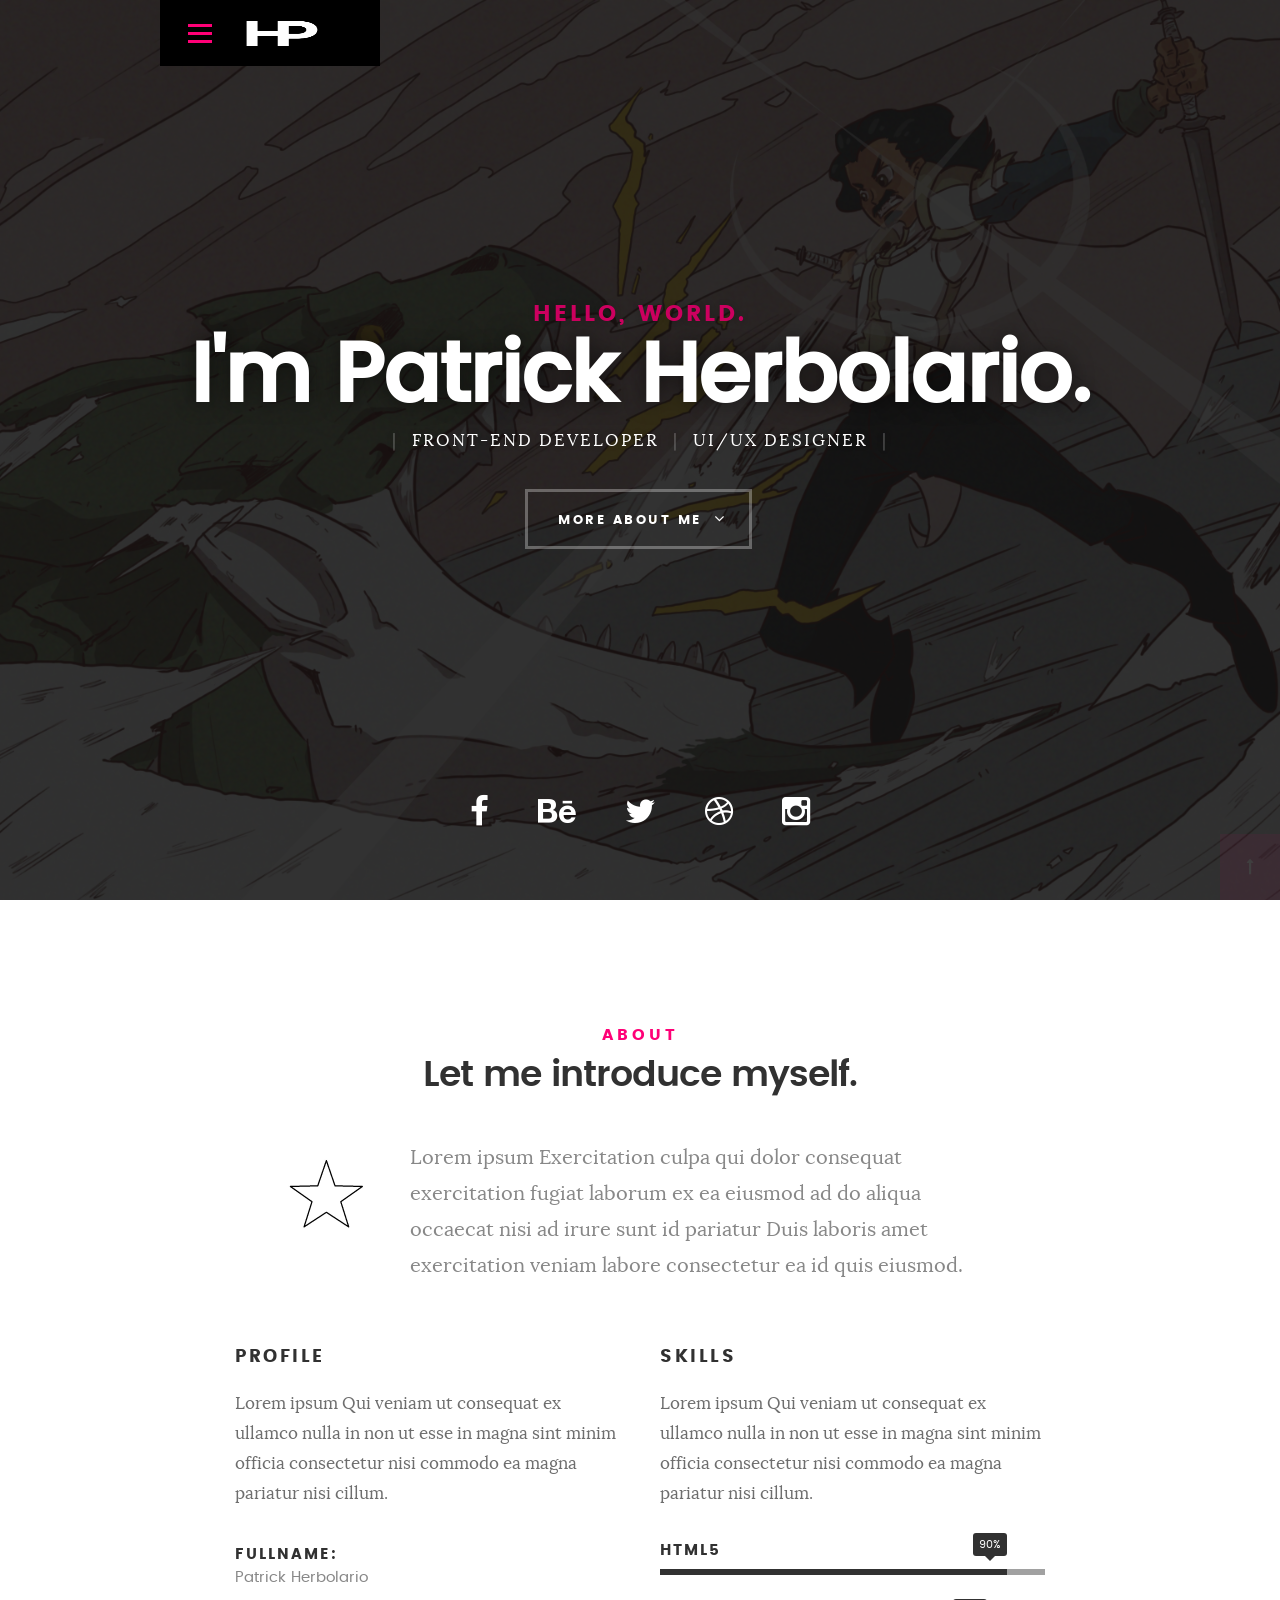
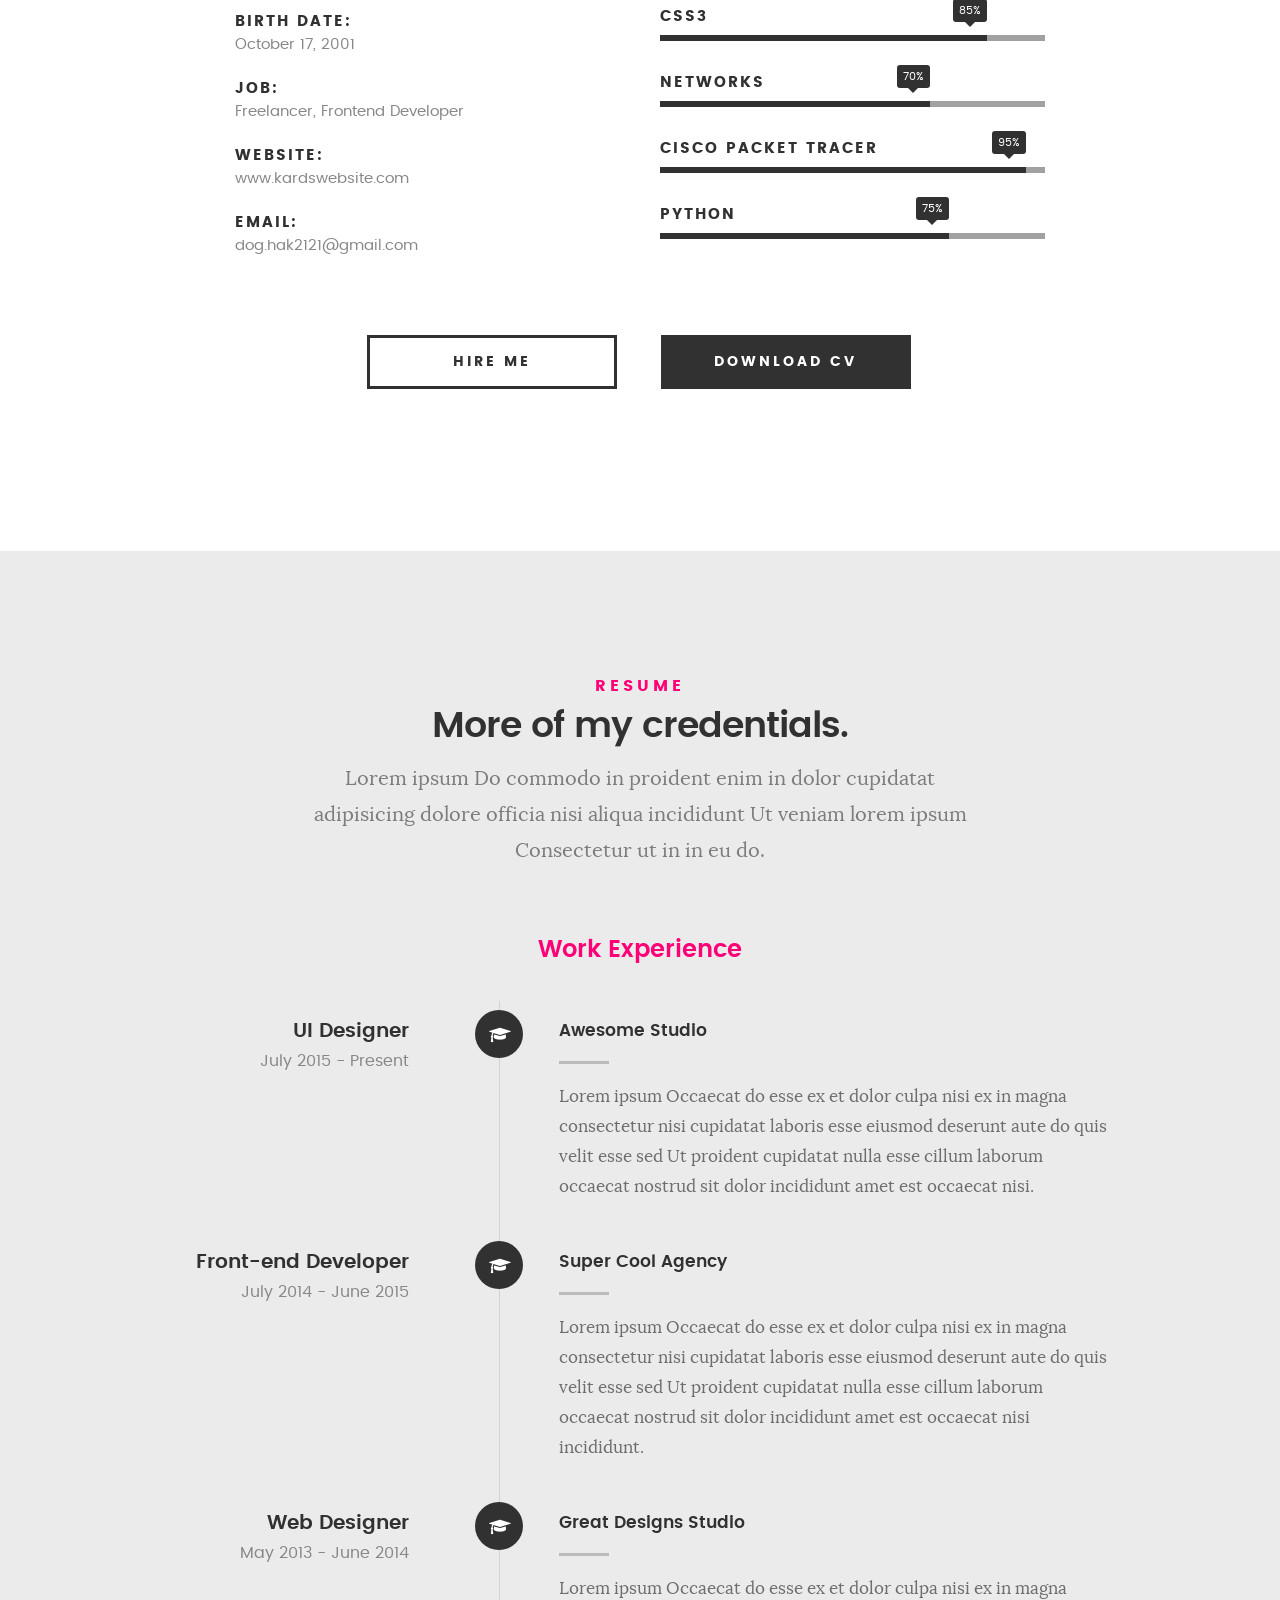
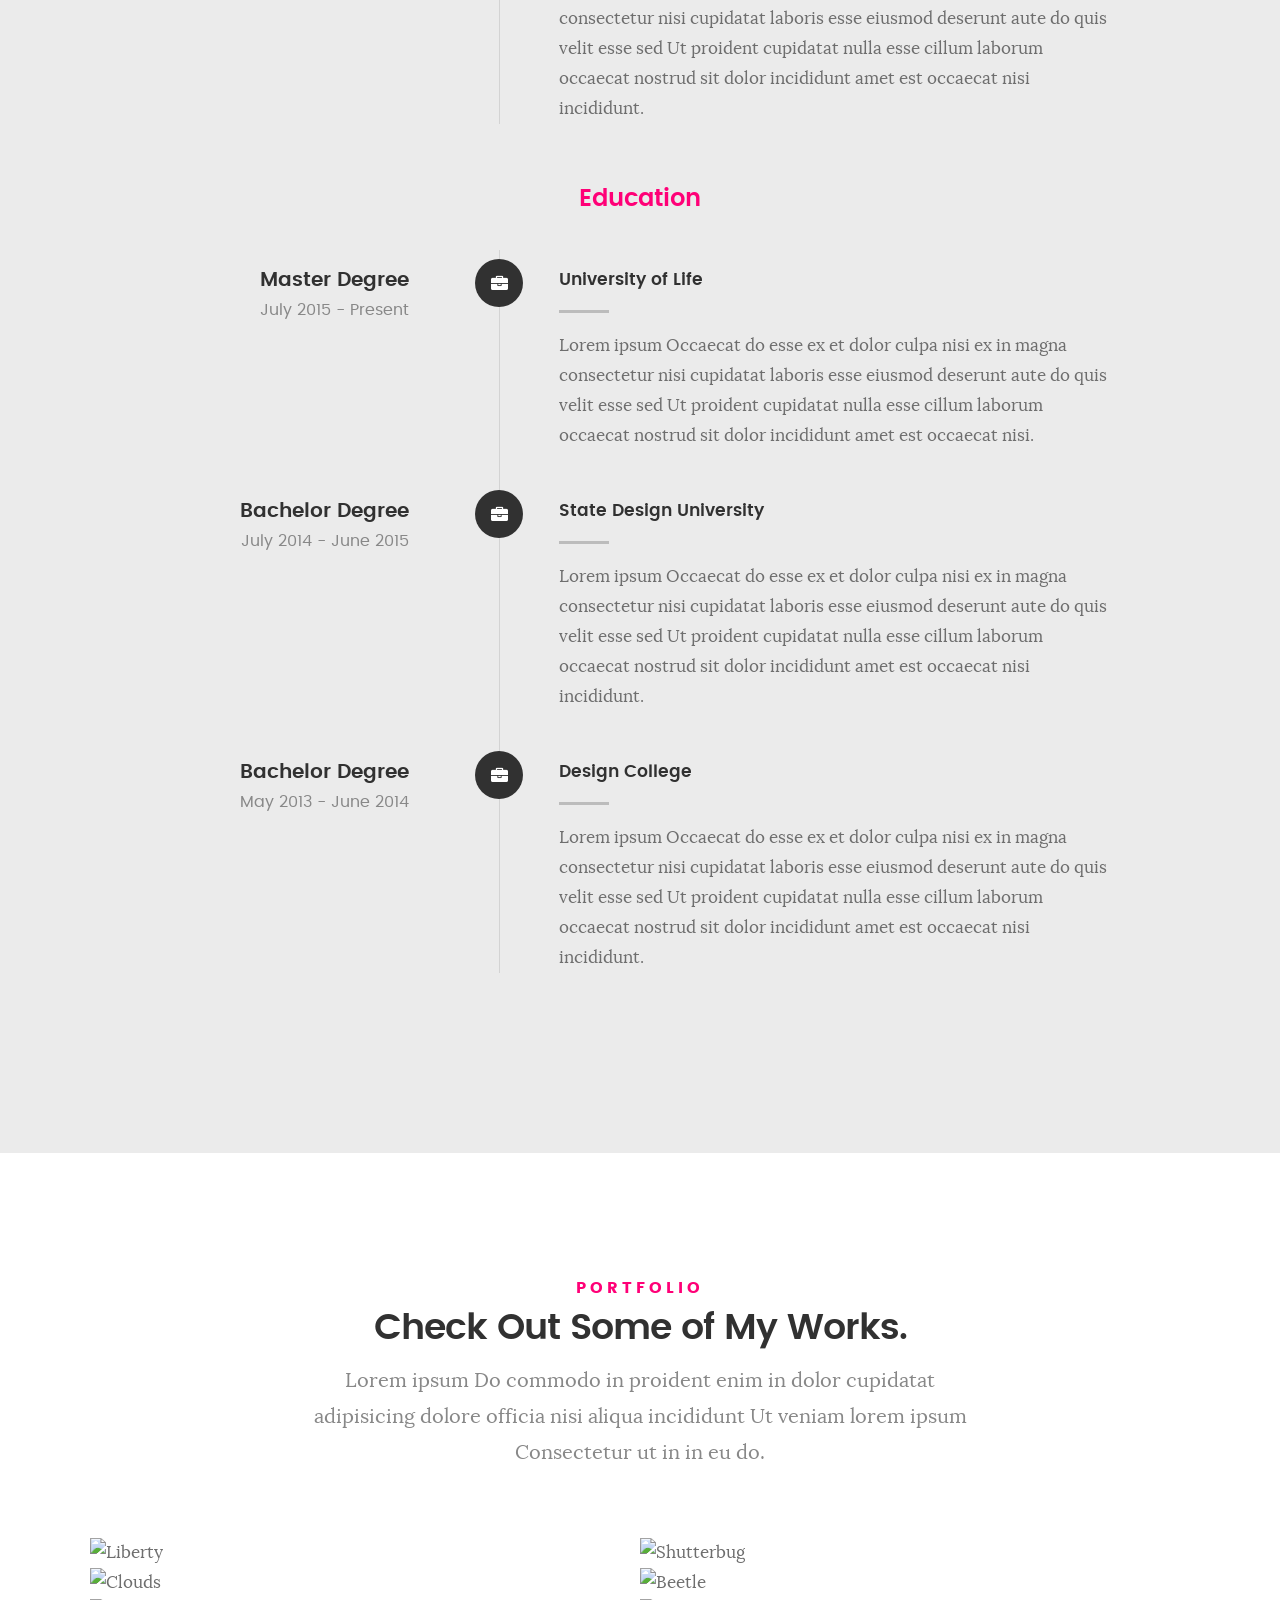
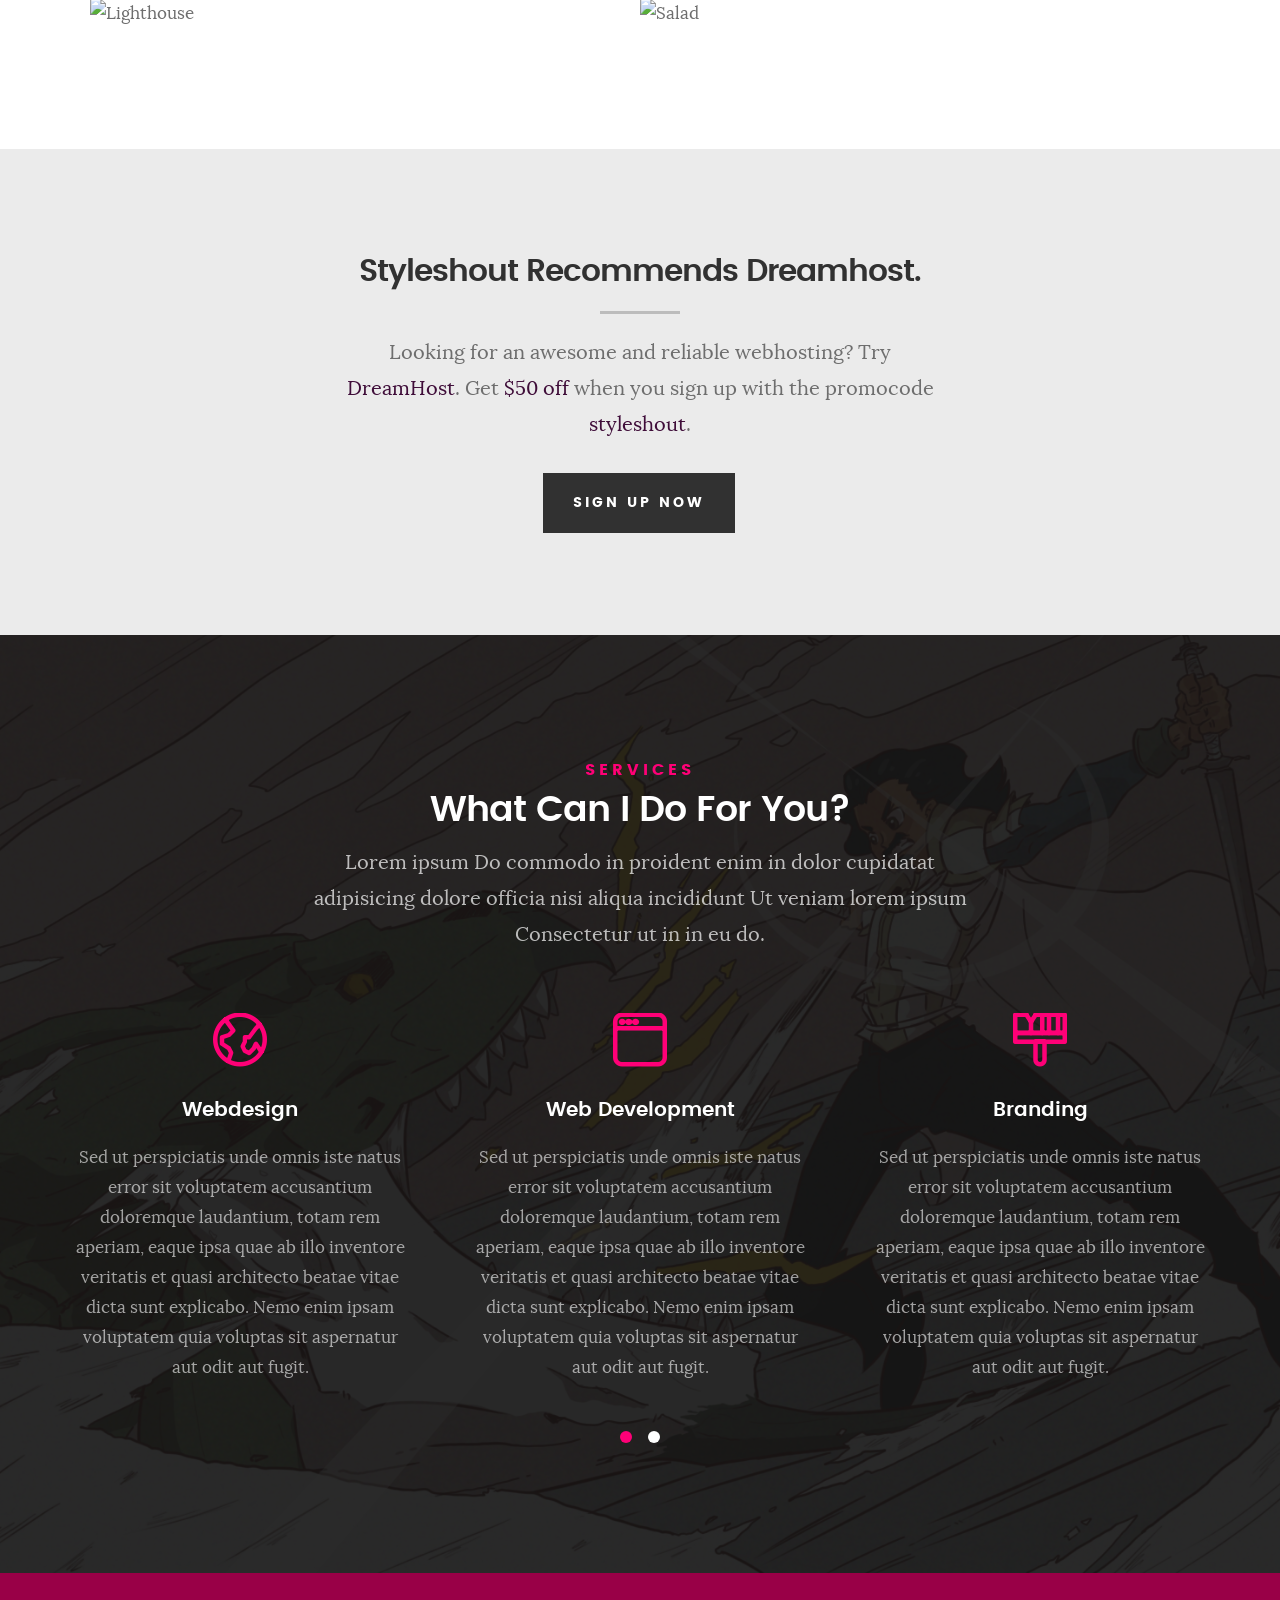
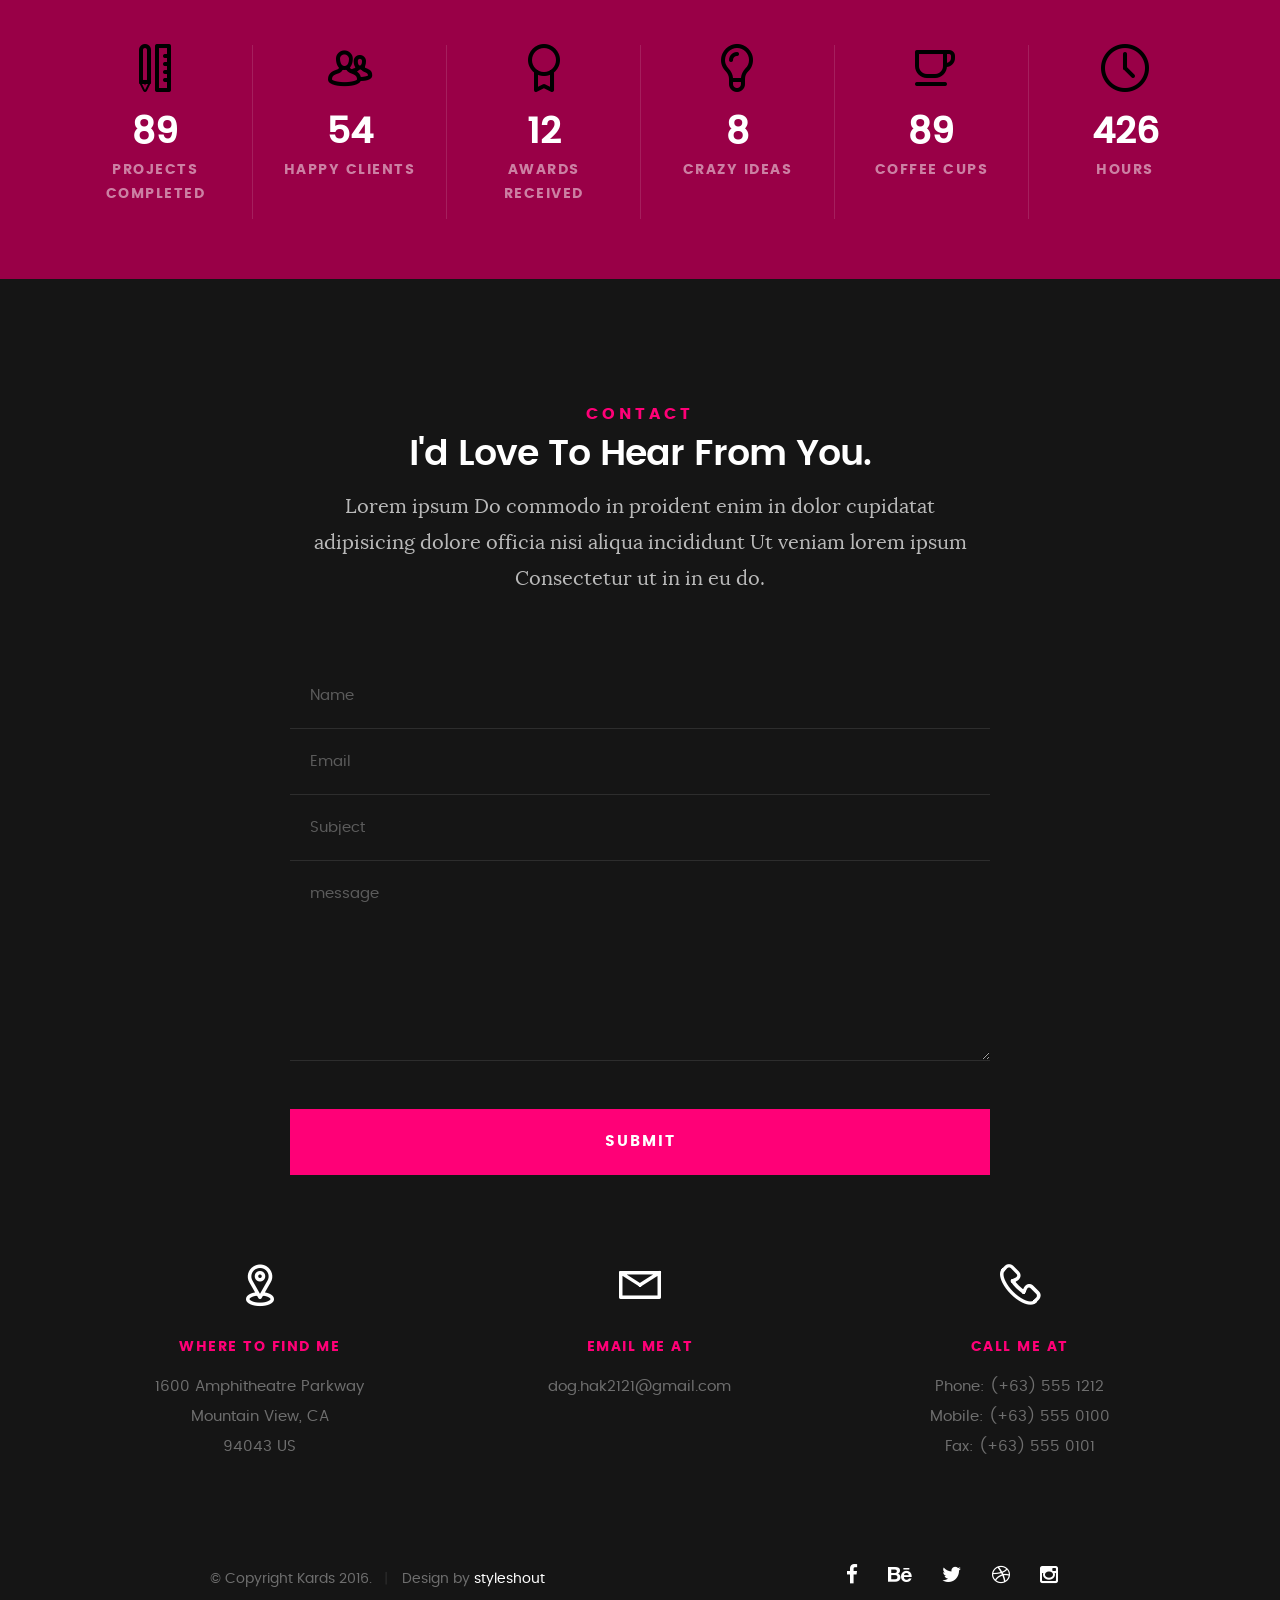
==== commit d99c97c2: "Edited portfolio content" ====
--- a/Portfolio/index.html
+++ b/Portfolio/index.html
@@ -168,16 +168,16 @@
 				   </li>
 				   <li>
 				   	<div class="progress percent70"><span>70%</span></div>
-				   	<strong>JQuery</strong>
+				   	<strong>Networks</strong>
 				   </li>
 				   <li>
 				   	<div class="progress percent95"><span>95%</span></div>
-				   	<strong>PHP</strong>
+				   	<strong>Cisco Packet Tracer</strong>
 				   </li>
 				   <li>
 
 				   	<div class="progress percent75"><span>75%</span></div>
-				   	<strong>Wordpress</strong>
+				   	<strong>Python</strong>
 				   </li>
       
 				</ul> <!-- /skill-bars -->		
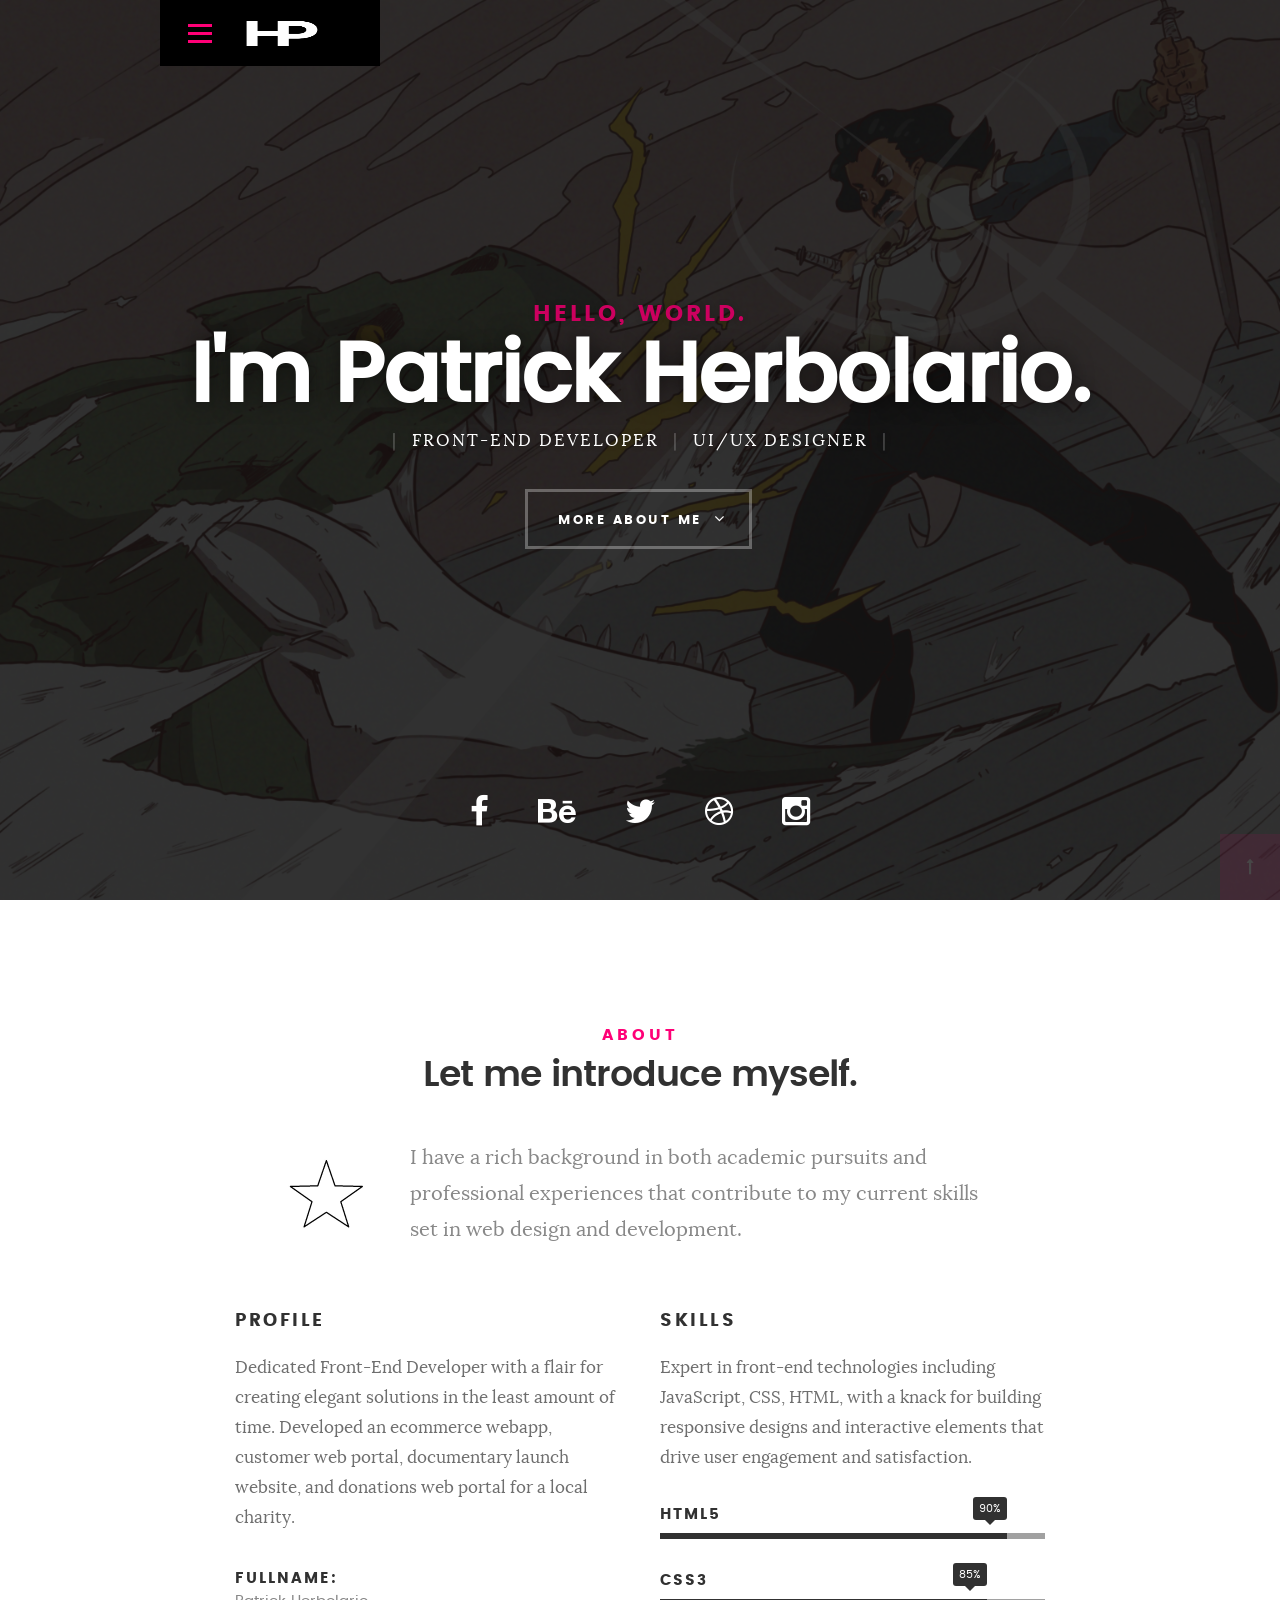
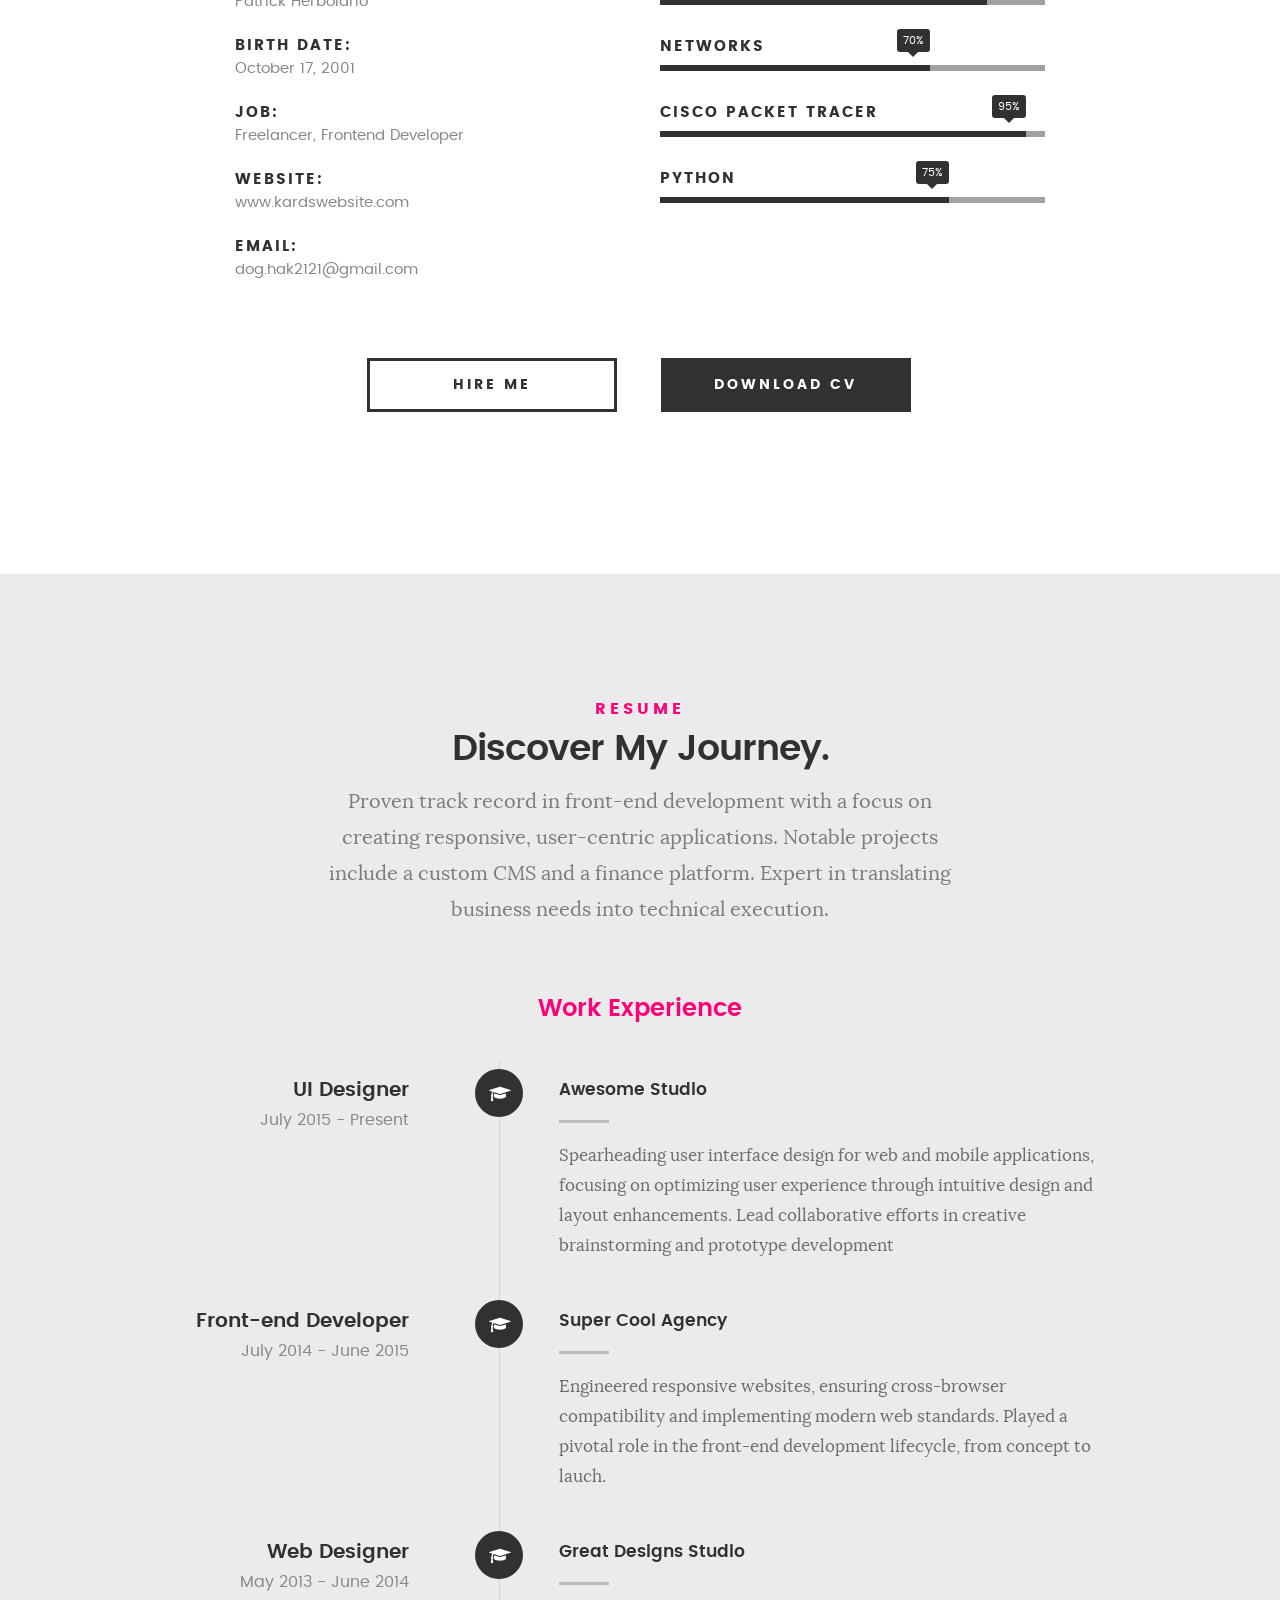
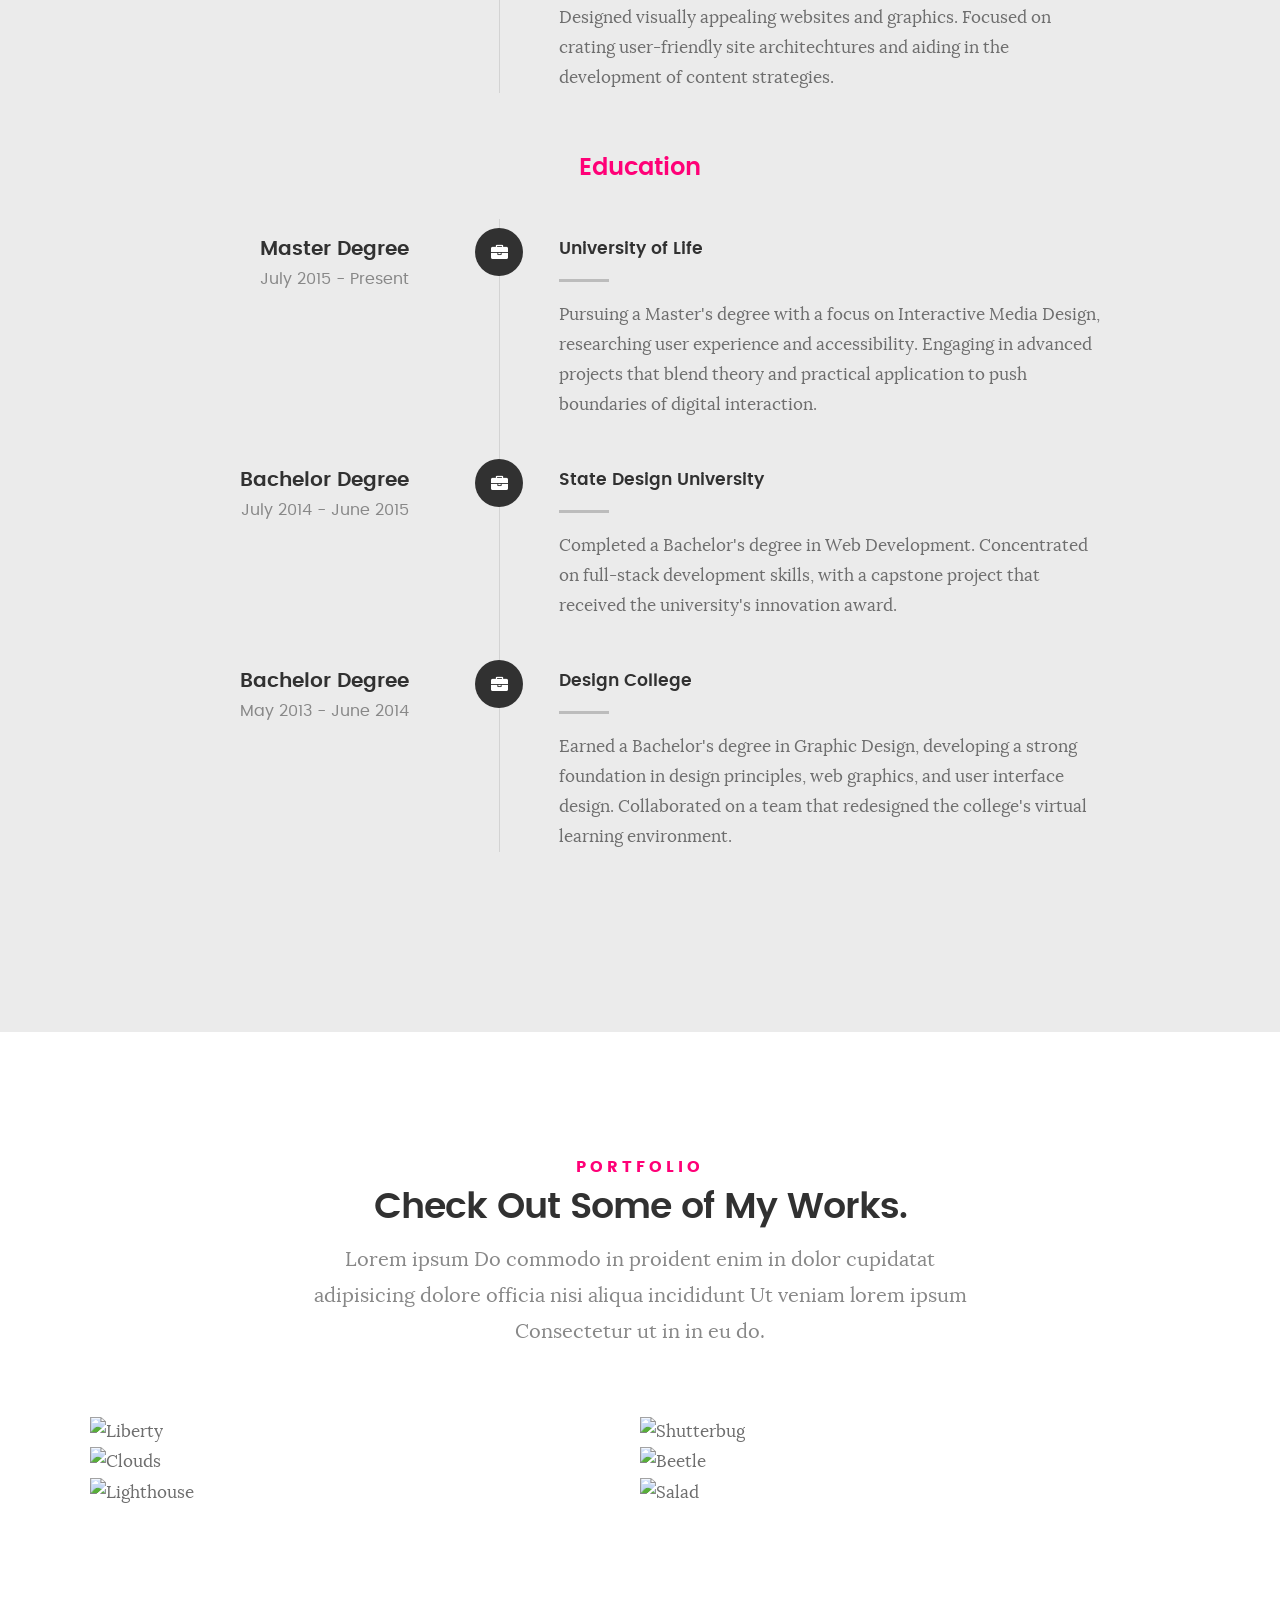
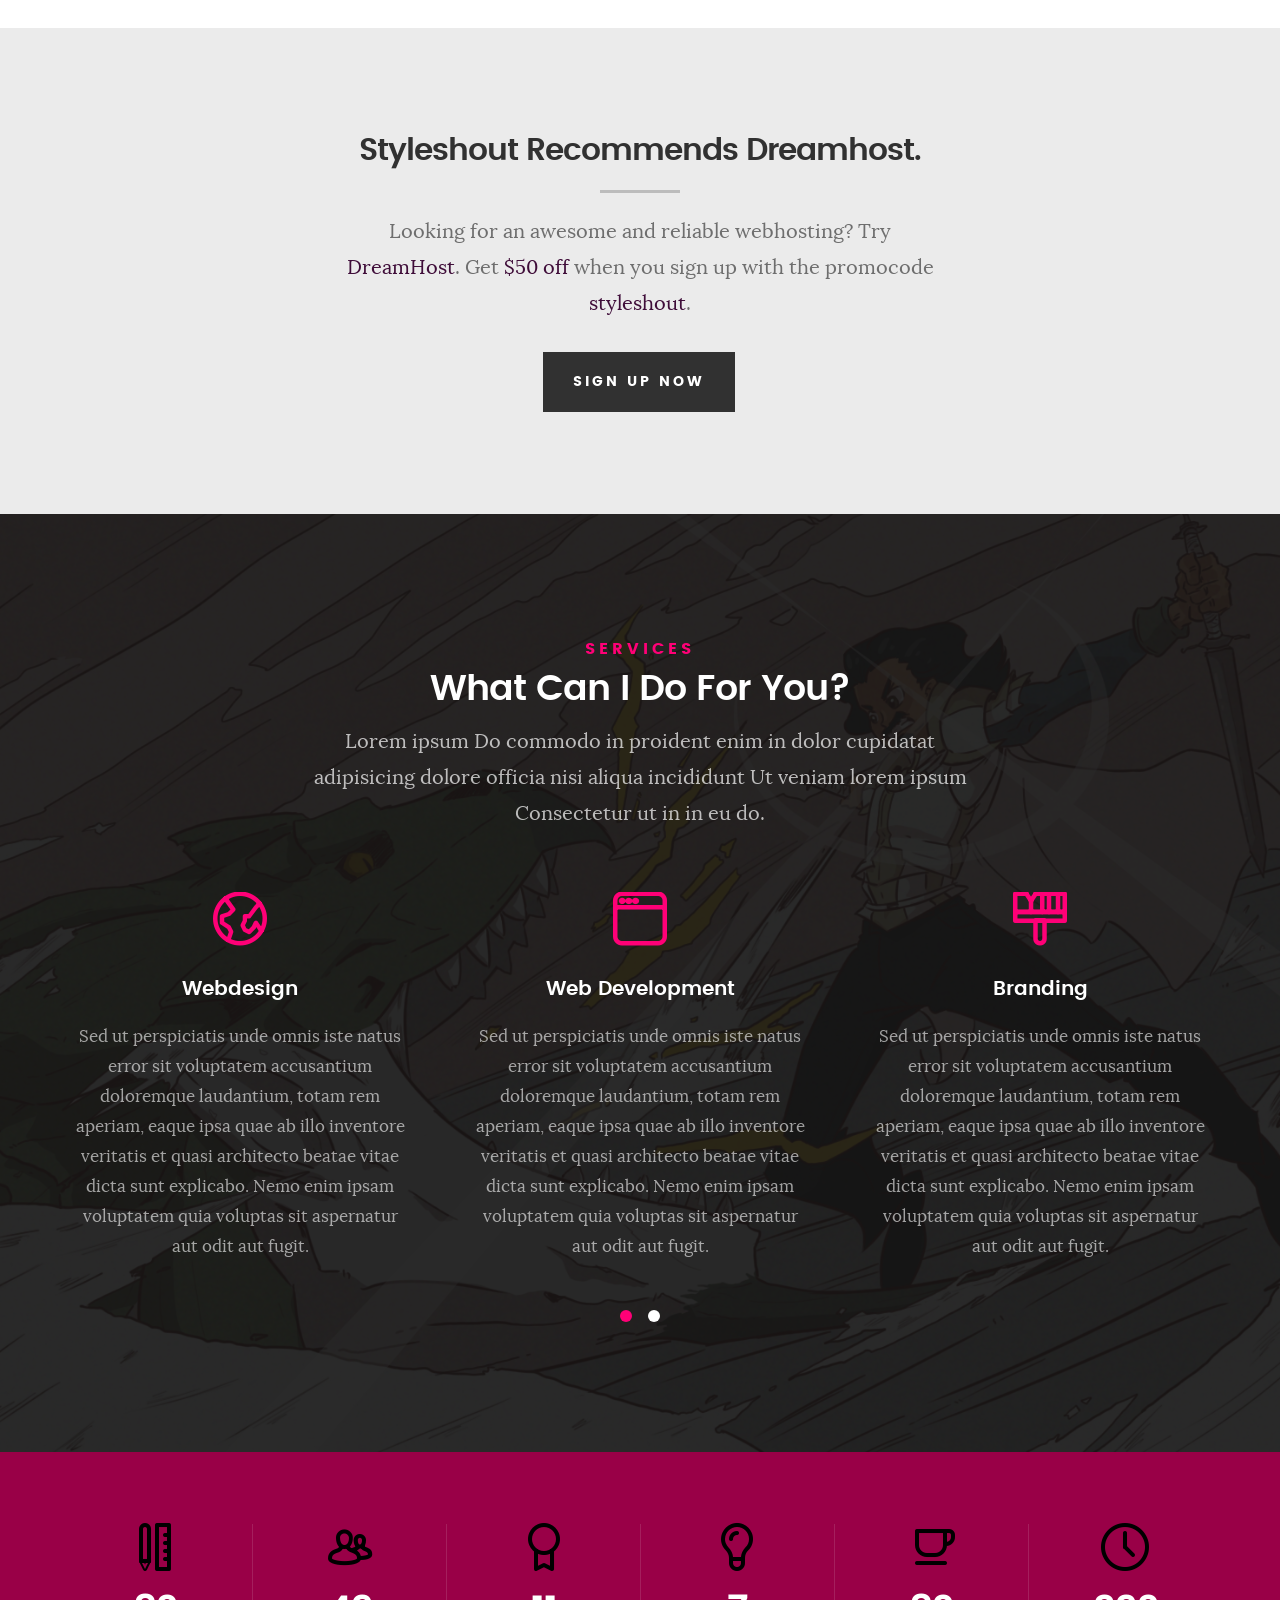
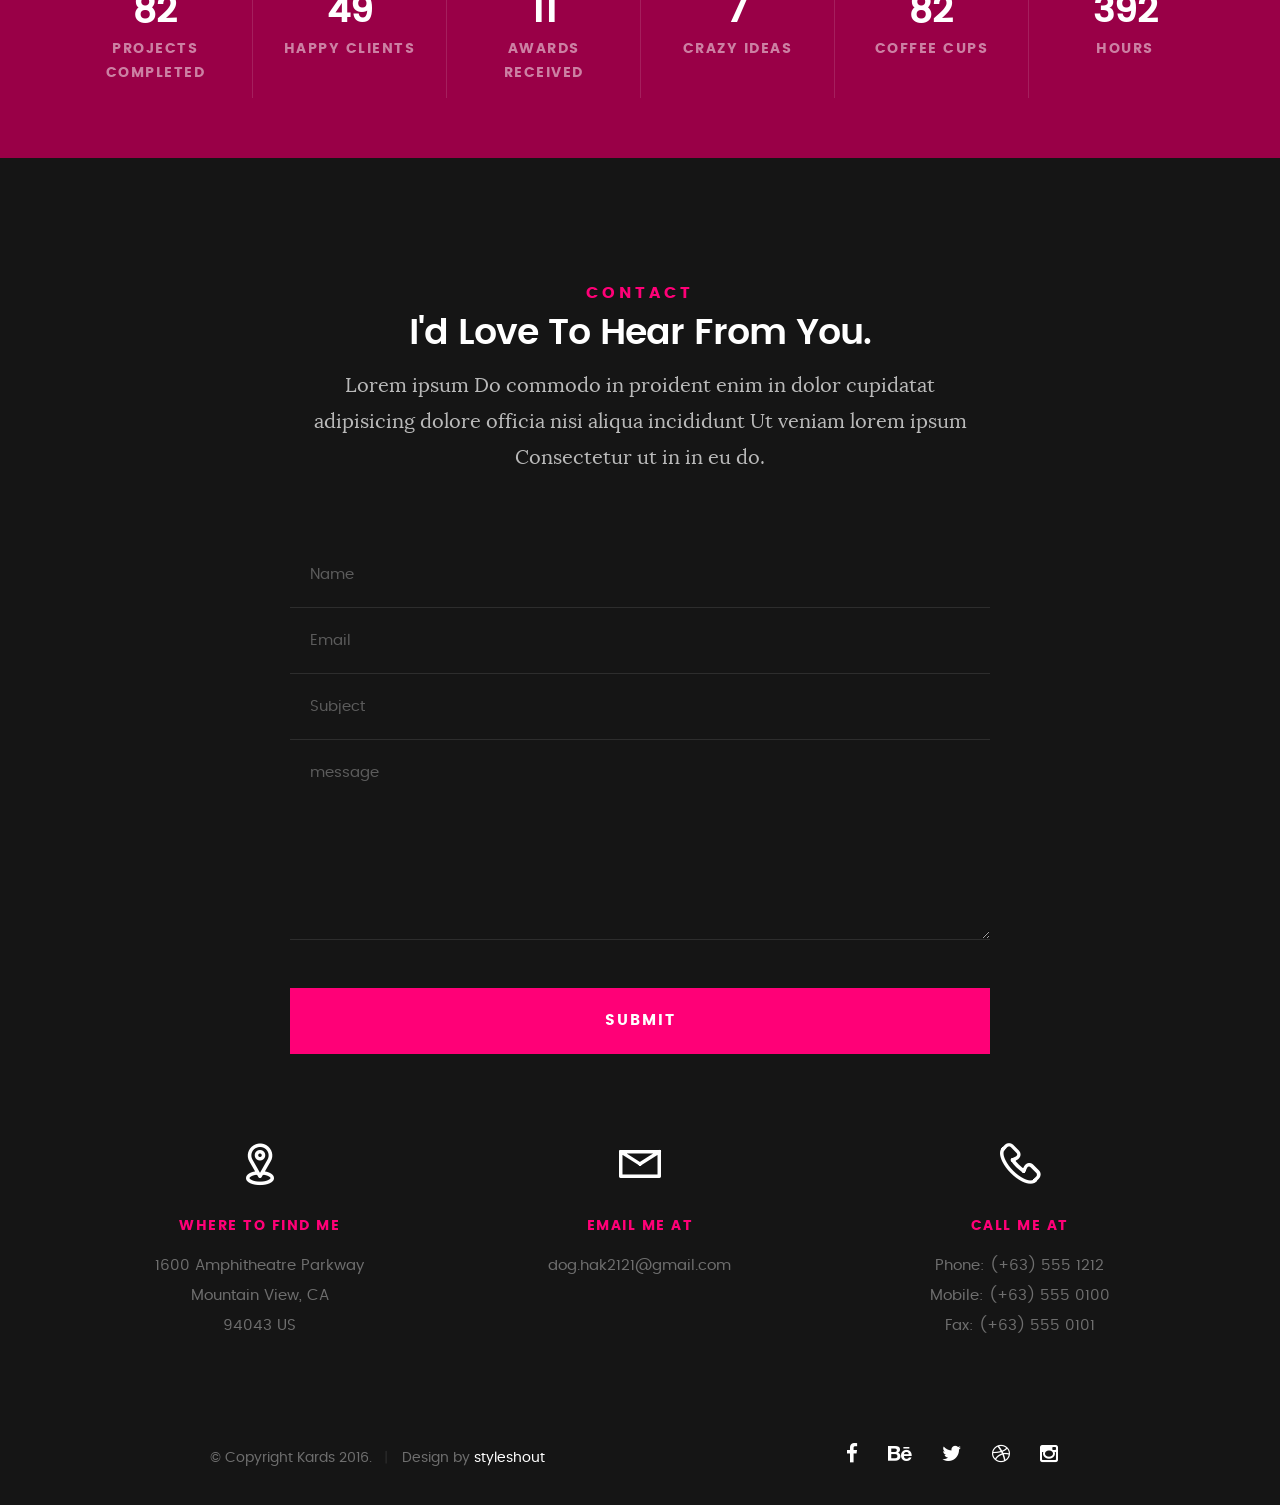
==== commit 602287e5: "Updated some proftolio content" ====
--- a/Portfolio/index.html
+++ b/Portfolio/index.html
@@ -113,7 +113,7 @@
 
    				<img src="images/profile-pic.jpg" alt="Profile Picture">
 
-   				<p class="lead">Lorem ipsum Exercitation culpa qui dolor consequat exercitation fugiat laborum ex ea eiusmod ad do aliqua occaecat nisi ad irure sunt id pariatur Duis laboris amet exercitation veniam labore consectetur ea id quis eiusmod.</p>
+   				<p class="lead">I have a rich background in both academic pursuits and professional experiences that contribute to my current skills set in web design and development.</p>
    			</div>   			
 
    		</div>   		
@@ -124,7 +124,7 @@
    		<div class="col-six tab-full">
 
    			<h3>Profile</h3>
-   			<p>Lorem ipsum Qui veniam ut consequat ex ullamco nulla in non ut esse in magna sint minim officia consectetur nisi commodo ea magna pariatur nisi cillum.</p>
+   			<p>Dedicated Front-End Developer with a flair for creating elegant solutions in the least amount of time. Developed an ecommerce webapp, customer web portal, documentary launch website, and donations web portal for a local charity.</p>
 
    			<ul class="info-list">
    				<li>
@@ -155,7 +155,7 @@
    		<div class="col-six tab-full">
 
    			<h3>Skills</h3>
-   			<p>Lorem ipsum Qui veniam ut consequat ex ullamco nulla in non ut esse in magna sint minim officia consectetur nisi commodo ea magna pariatur nisi cillum.</p>
+   			<p>Expert in front-end technologies including JavaScript, CSS, HTML, with a knack for building responsive designs and interactive elements that drive user engagement and satisfaction.</p>
 
 				<ul class="skill-bars">
 				   <li>
@@ -204,9 +204,9 @@
    		<div class="col-twelve">
 
    			<h5>Resume</h5>
-   			<h1>More of my credentials.</h1>
-
-   			<p class="lead">Lorem ipsum Do commodo in proident enim in dolor cupidatat adipisicing dolore officia nisi aliqua incididunt Ut veniam lorem ipsum Consectetur ut in in eu do.</p>
+   			<h1>Discover My Journey.</h1>
+
+   			<p class="lead">Proven track record in front-end development with a focus on creating responsive, user-centric applications. Notable projects include a custom CMS and a finance platform. Expert in translating business needs into technical execution.</p>
 
    		</div>   		
    	</div> <!-- /section-intro--> 
@@ -236,7 +236,7 @@
 
 	   				<div class="timeline-content">
 	   					<h4>Awesome Studio</h4>
-	   					<p>Lorem ipsum Occaecat do esse ex et dolor culpa nisi ex in magna consectetur nisi cupidatat laboris esse eiusmod deserunt aute do quis velit esse sed Ut proident cupidatat nulla esse cillum laborum occaecat nostrud sit dolor incididunt amet est occaecat nisi.</p>
+	   					<p>Spearheading user interface design for web and mobile applications, focusing on optimizing user experience through intuitive design and layout enhancements. Lead collaborative efforts in creative brainstorming and prototype development</p>
 	   				</div>
 
 	   			</div> <!-- /timeline-block -->
@@ -254,7 +254,7 @@
 
 	   				<div class="timeline-content">
 	   					<h4>Super Cool Agency</h4>
-	   					<p>Lorem ipsum Occaecat do esse ex et dolor culpa nisi ex in magna consectetur nisi cupidatat laboris esse eiusmod deserunt aute do quis velit esse sed Ut proident cupidatat nulla esse cillum laborum occaecat nostrud sit dolor incididunt amet est occaecat nisi incididunt.</p>
+	   					<p>Engineered responsive websites, ensuring cross-browser compatibility and implementing modern web standards. Played a pivotal role in the front-end development lifecycle, from concept to lauch.</p>
 	   				</div>
 
 	   			</div> <!-- /timeline-block -->
@@ -272,7 +272,7 @@
 
 	   				<div class="timeline-content">
 	   					<h4>Great Designs Studio</h4>
-	   					<p>Lorem ipsum Occaecat do esse ex et dolor culpa nisi ex in magna consectetur nisi cupidatat laboris esse eiusmod deserunt aute do quis velit esse sed Ut proident cupidatat nulla esse cillum laborum occaecat nostrud sit dolor incididunt amet est occaecat nisi incididunt.</p>
+	   					<p>Designed visually appealing websites and graphics. Focused on crating user-friendly site architechtures and aiding in the development of content strategies.</p>
 	   				</div>
 
 	   			</div> <!-- /timeline-block -->
@@ -308,7 +308,7 @@
 
 	   				<div class="timeline-content">
 	   					<h4>University of Life</h4>
-	   					<p>Lorem ipsum Occaecat do esse ex et dolor culpa nisi ex in magna consectetur nisi cupidatat laboris esse eiusmod deserunt aute do quis velit esse sed Ut proident cupidatat nulla esse cillum laborum occaecat nostrud sit dolor incididunt amet est occaecat nisi.</p>
+	   					<p>Pursuing a Master's degree with a focus on Interactive Media Design, researching user experience and accessibility. Engaging in advanced projects that blend theory and practical application to push boundaries of digital interaction.</p>
 	   				</div>
 
 	   			</div> <!-- /timeline-block -->
@@ -326,7 +326,7 @@
 
 	   				<div class="timeline-content">
 	   					<h4>State Design University</h4>
-	   					<p>Lorem ipsum Occaecat do esse ex et dolor culpa nisi ex in magna consectetur nisi cupidatat laboris esse eiusmod deserunt aute do quis velit esse sed Ut proident cupidatat nulla esse cillum laborum occaecat nostrud sit dolor incididunt amet est occaecat nisi incididunt.</p>
+	   					<p>Completed a Bachelor's degree in Web Development. Concentrated on full-stack development skills, with a capstone project that received the university's innovation award.</p>
 	   				</div>
 
 	   			</div> <!-- /timeline-block -->
@@ -344,7 +344,7 @@
 
 	   				<div class="timeline-content">
 	   					<h4>Design College</h4>
-	   					<p>Lorem ipsum Occaecat do esse ex et dolor culpa nisi ex in magna consectetur nisi cupidatat laboris esse eiusmod deserunt aute do quis velit esse sed Ut proident cupidatat nulla esse cillum laborum occaecat nostrud sit dolor incididunt amet est occaecat nisi incididunt.</p>
+	   					<p>Earned a Bachelor's degree in Graphic Design, developing a strong foundation in design principles, web graphics, and user interface design. Collaborated on a team that redesigned the college's virtual learning environment.</p>
 	   				</div>
 
 	   			</div> <!-- /timeline-block -->
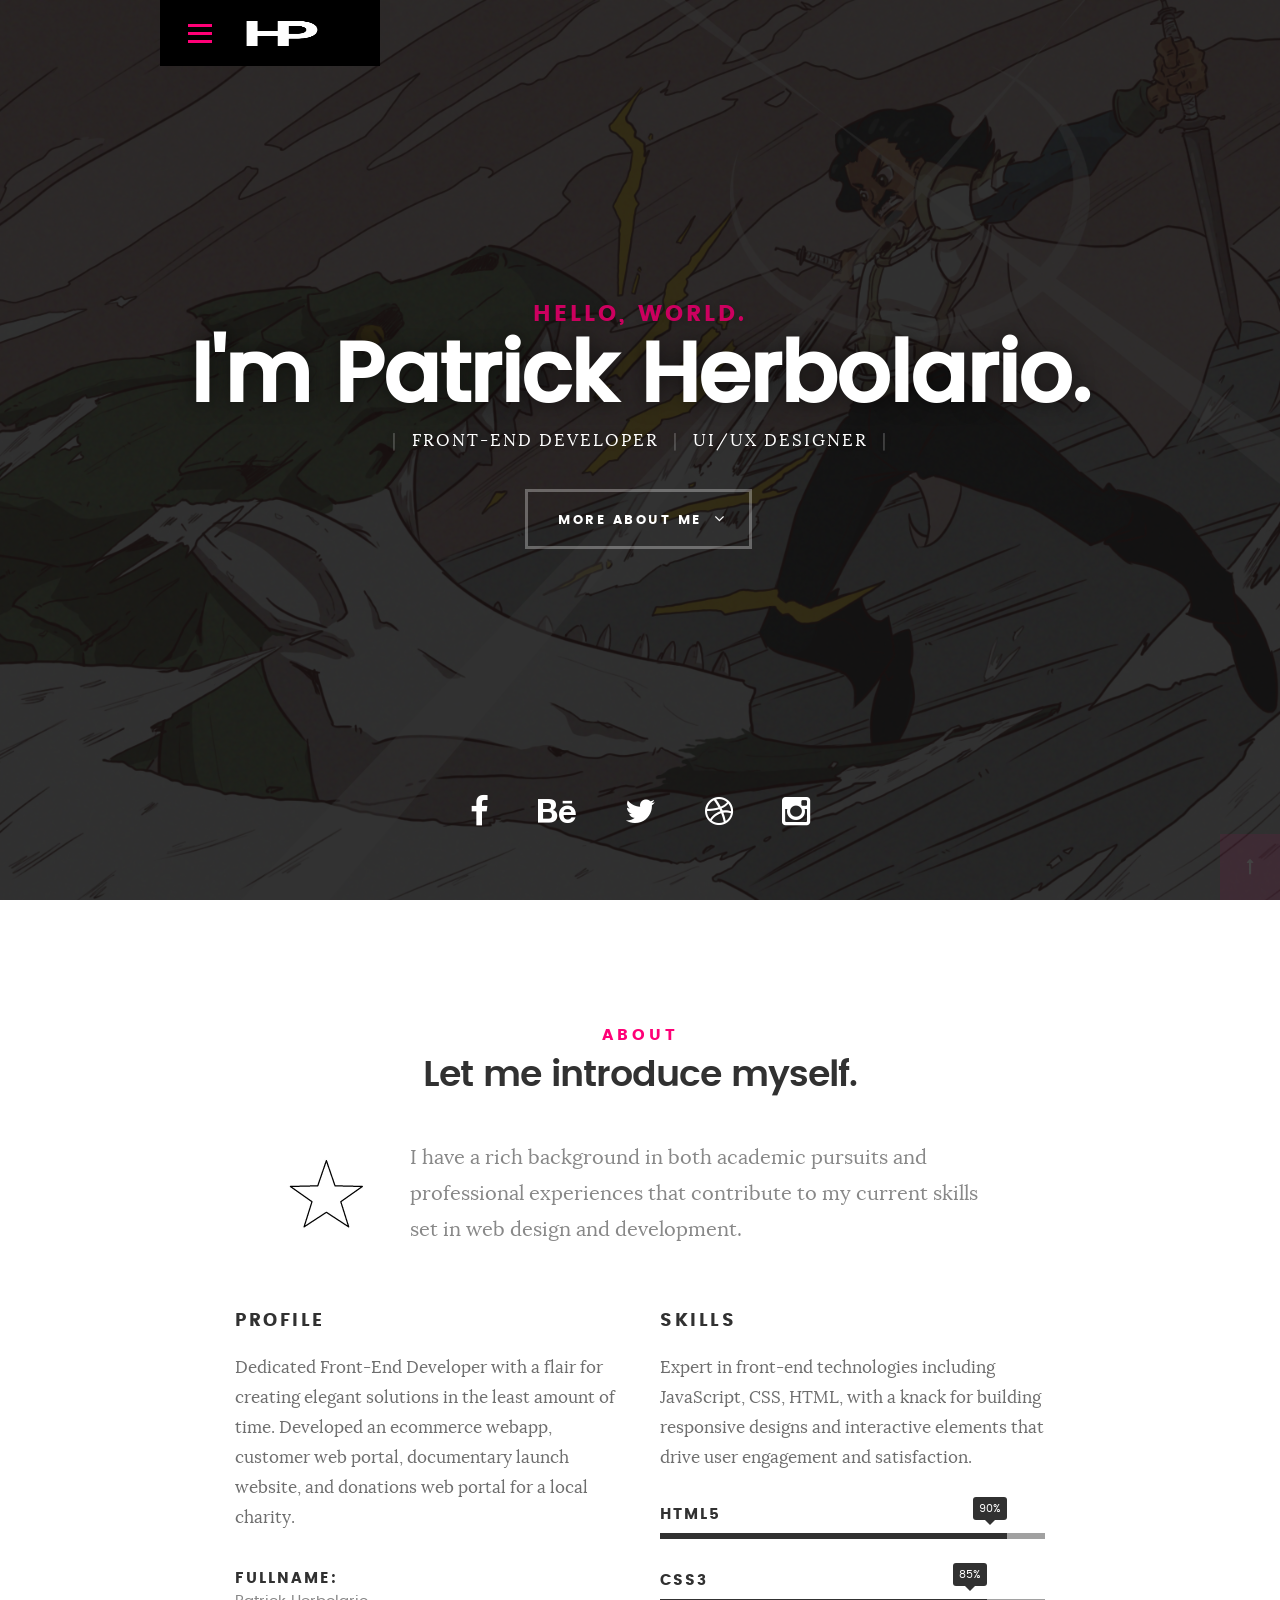
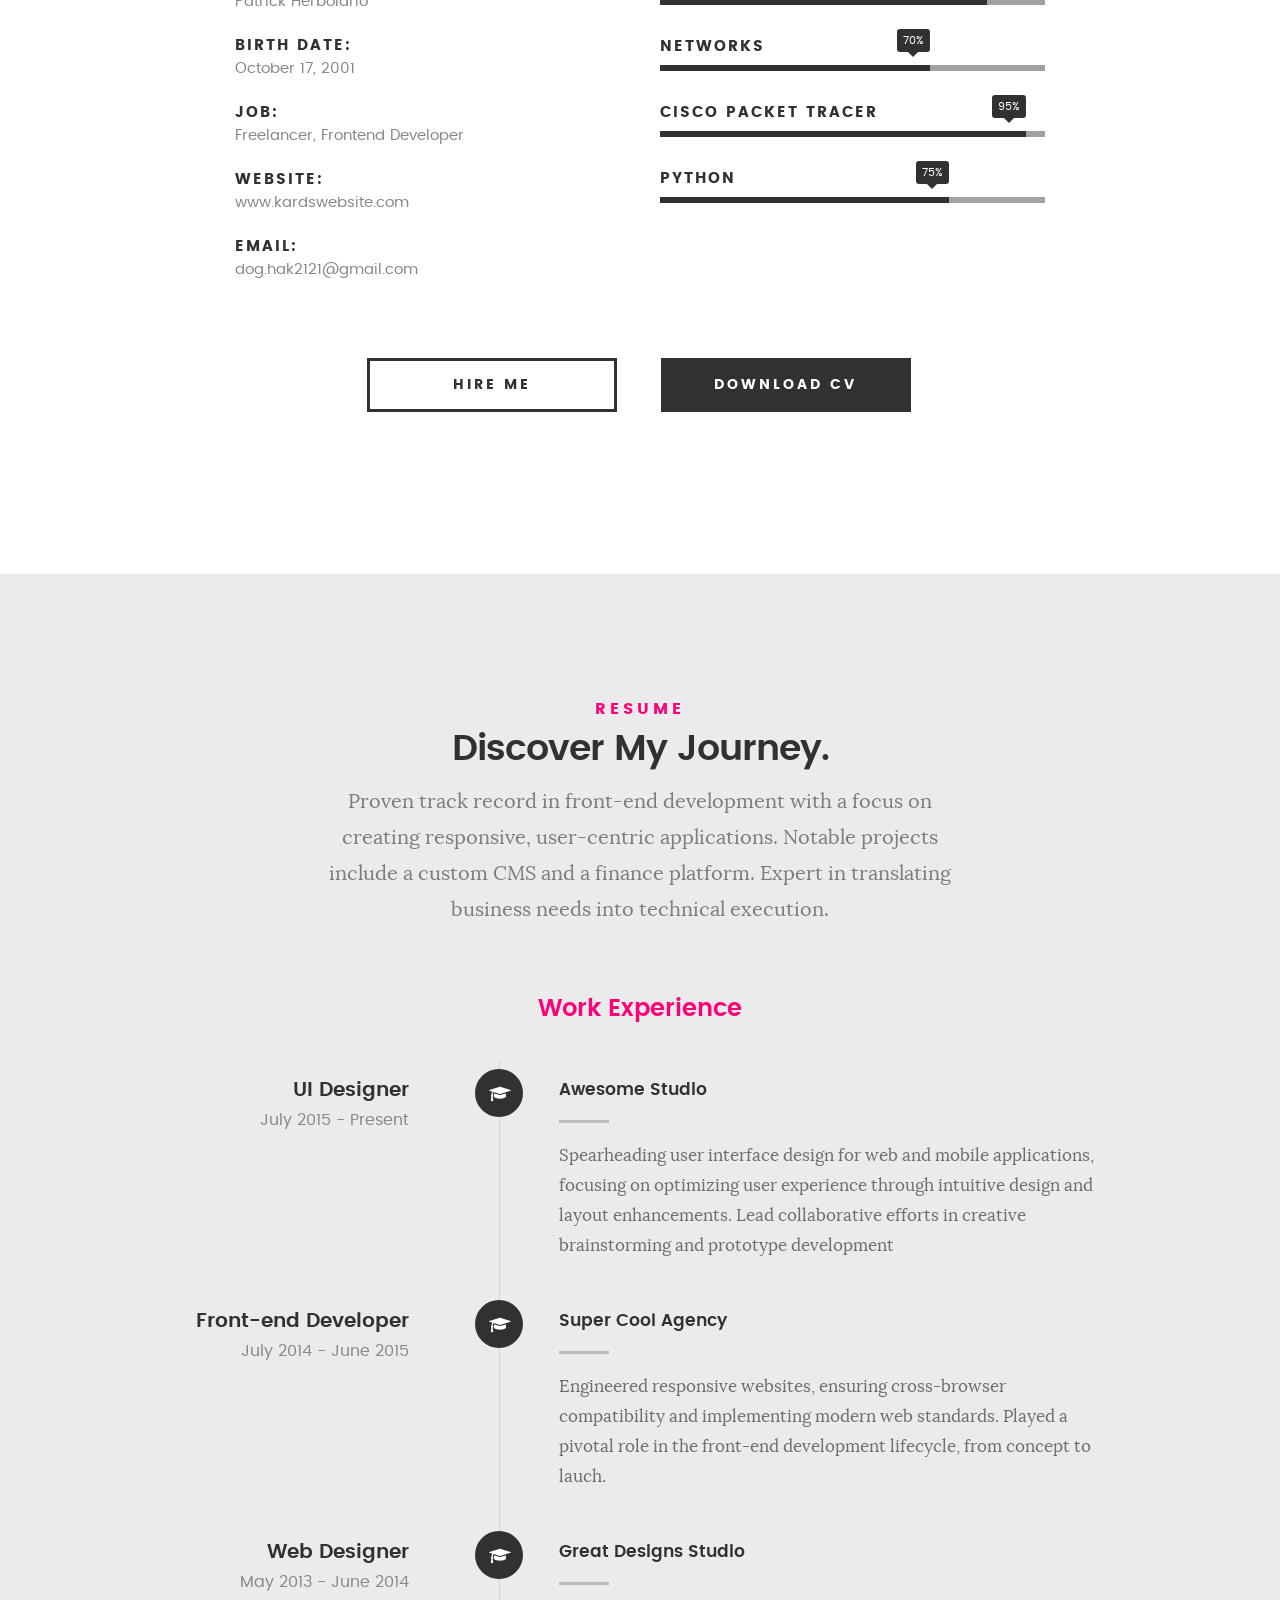
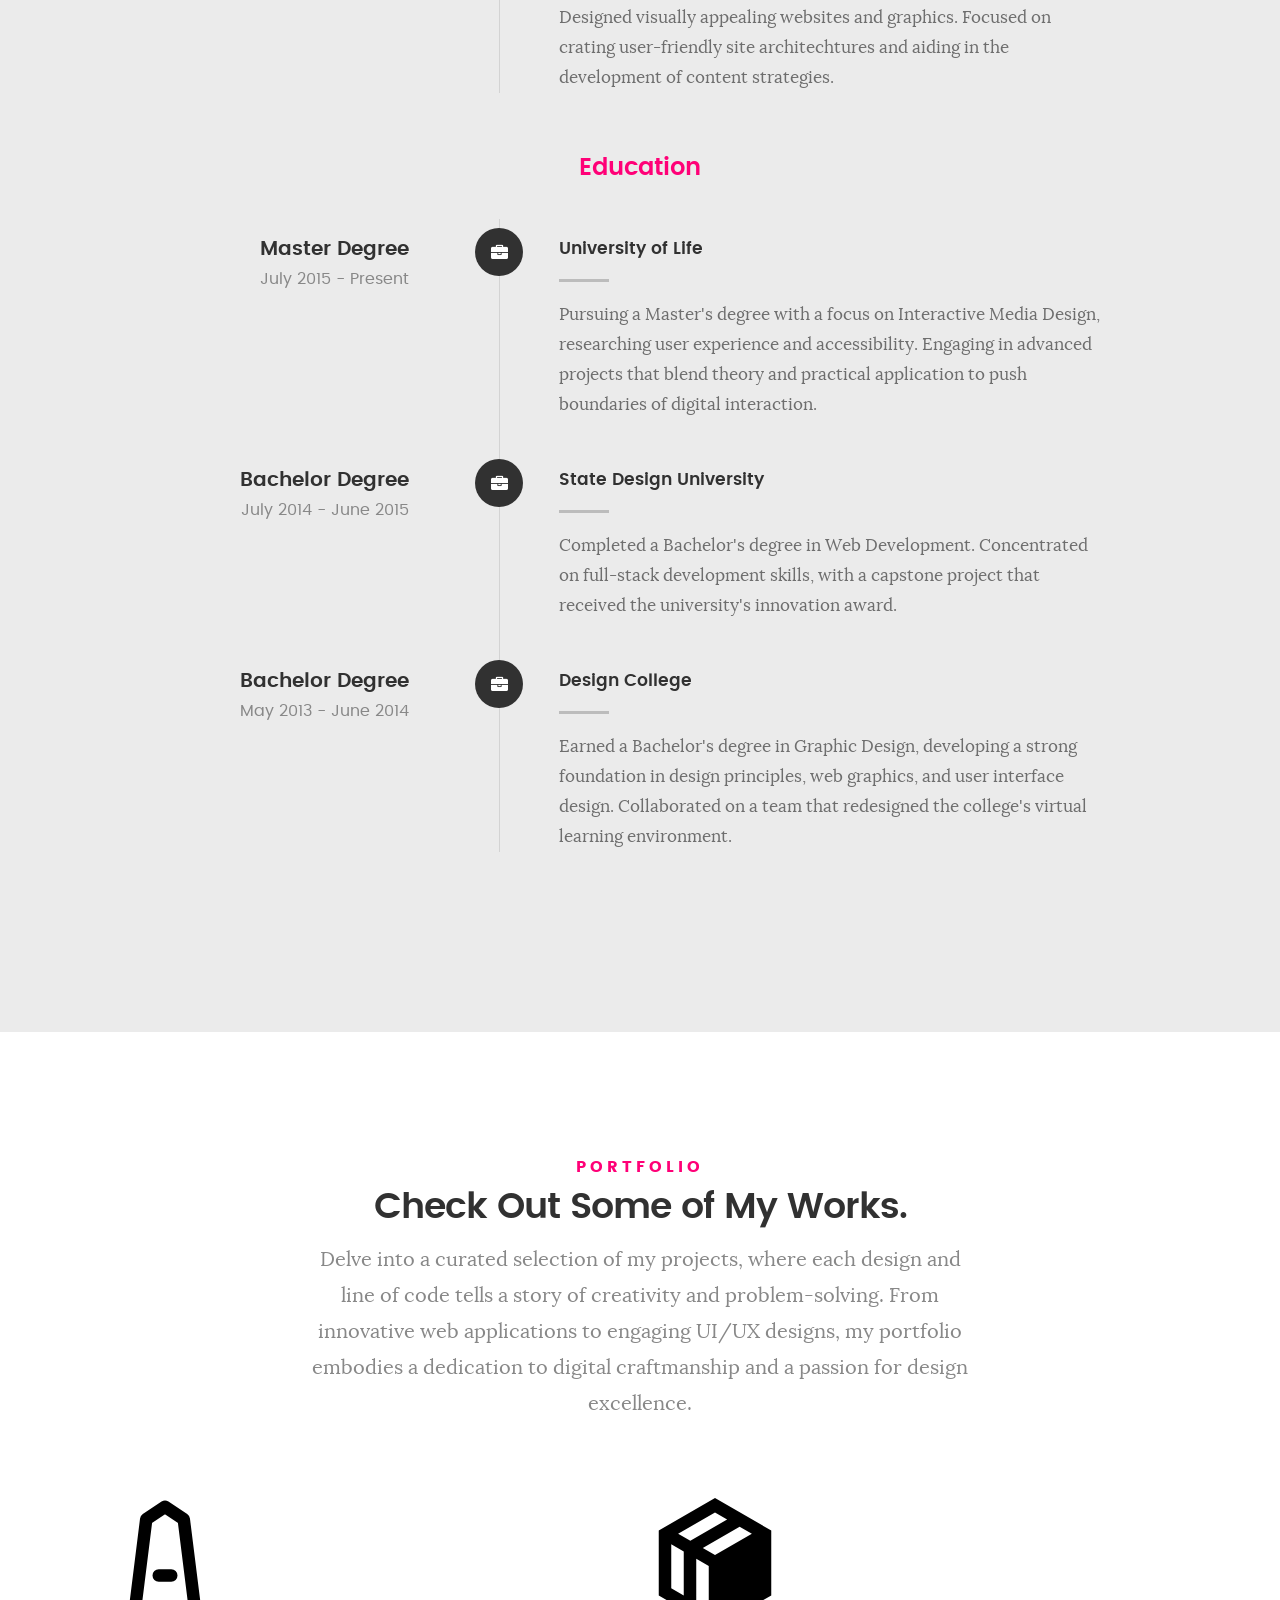
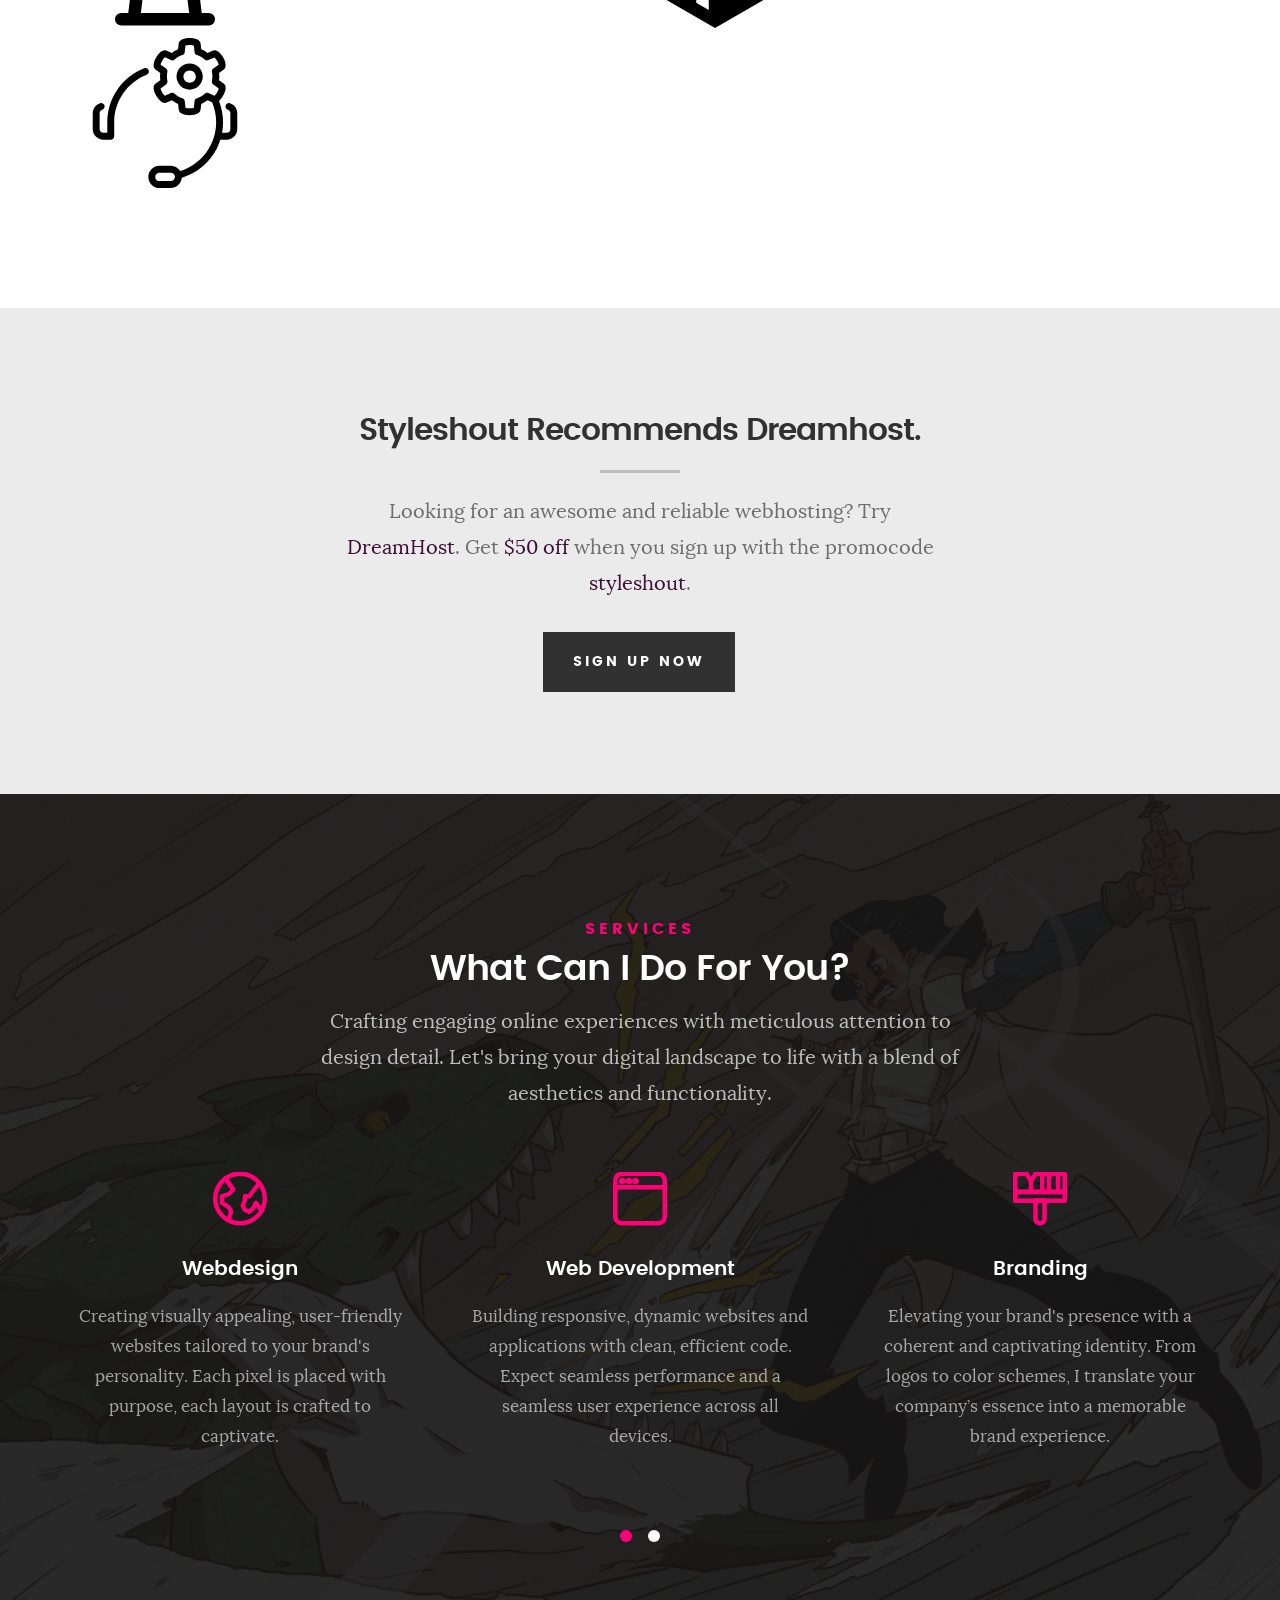
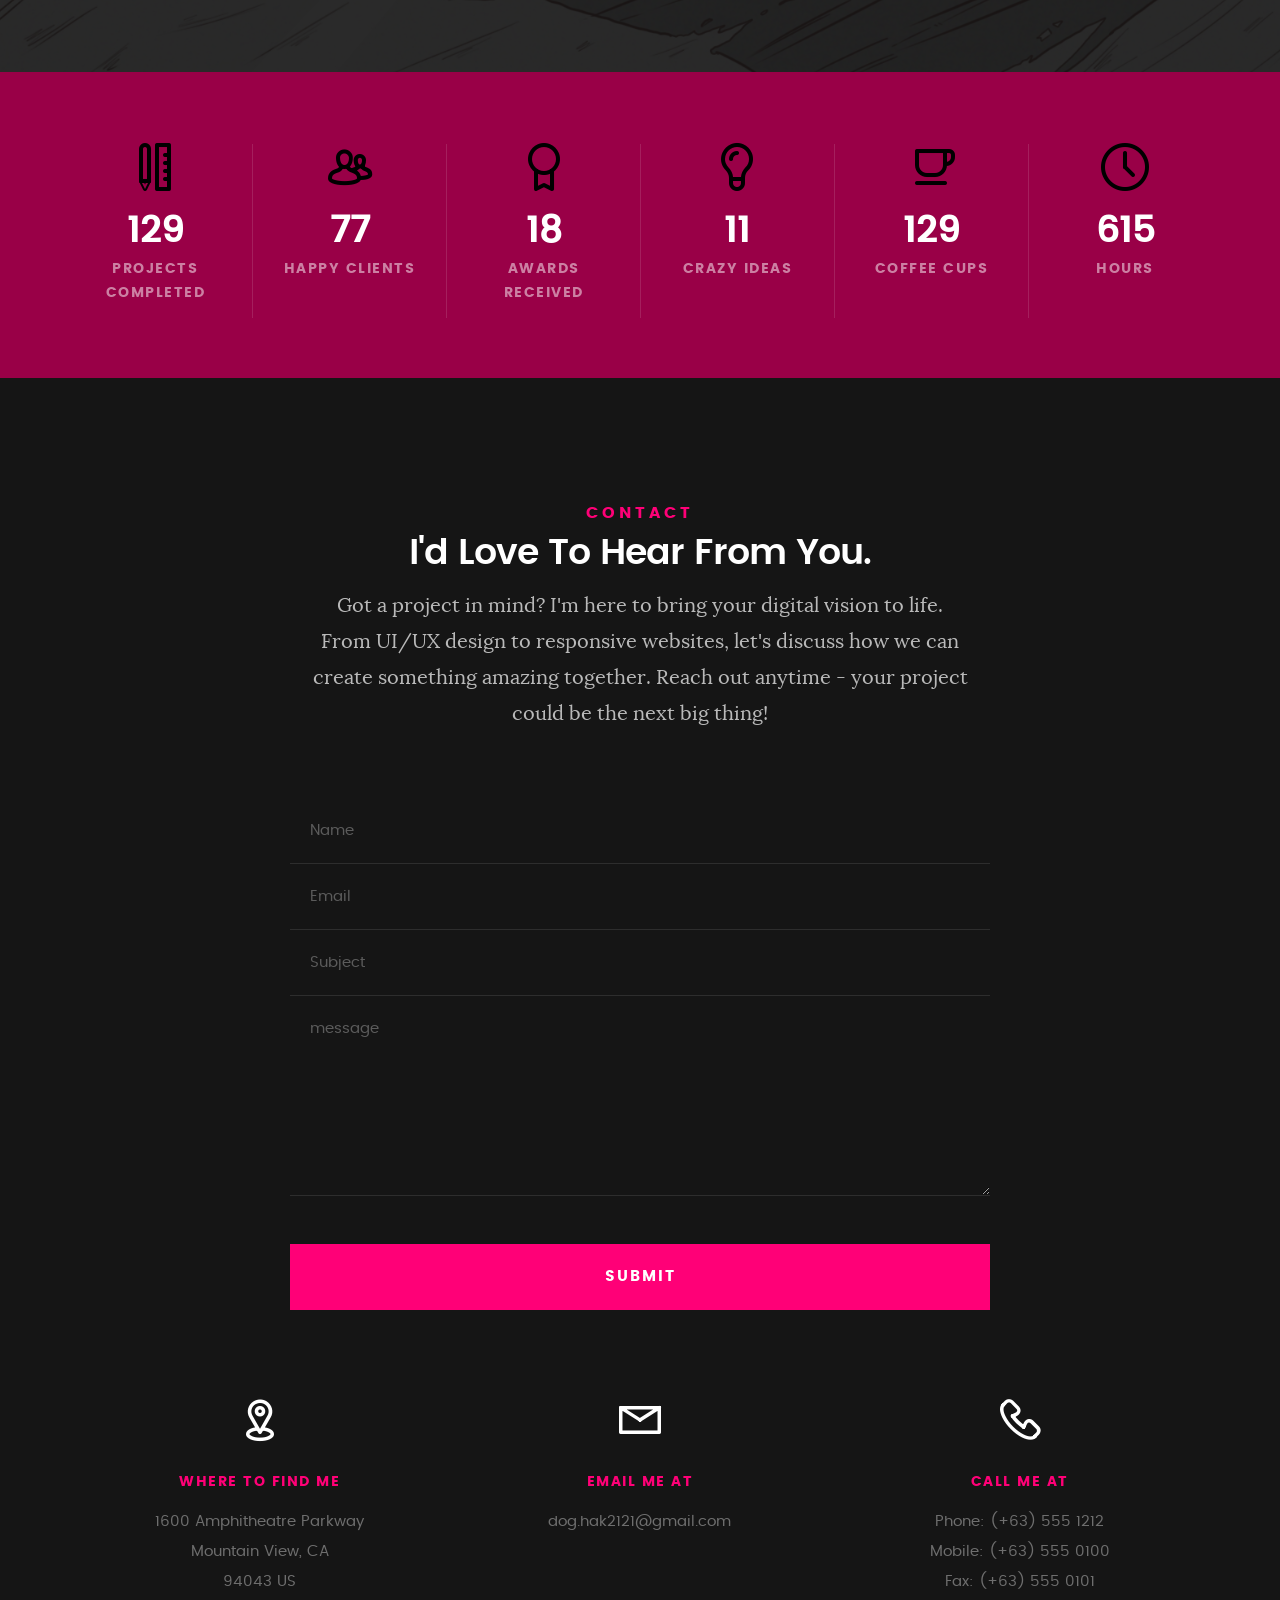
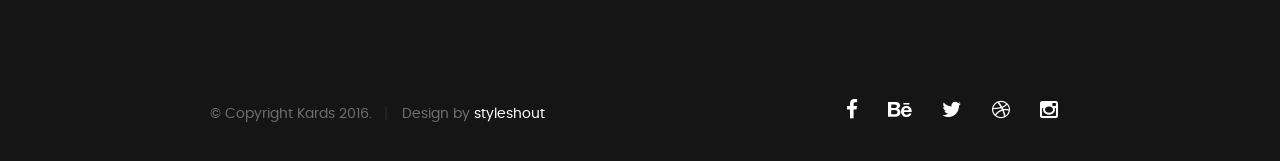
==== commit 1fe2dc18: "Finished portfolio website" ====
--- a/Portfolio/index.html
+++ b/Portfolio/index.html
@@ -368,7 +368,7 @@
    			<h5>Portfolio</h5>
    			<h1>Check Out Some of My Works.</h1>
 
-   			<p class="lead">Lorem ipsum Do commodo in proident enim in dolor cupidatat adipisicing dolore officia nisi aliqua incididunt Ut veniam lorem ipsum Consectetur ut in in eu do.</p>
+   			<p class="lead">Delve into a curated selection of my projects, where each design and line of code tells a story of creativity and problem-solving. From innovative web applications to engaging UI/UX designs, my portfolio embodies a dedication to digital craftmanship and a passion for design excellence.</p>
 
    		</div>   		
    	</div> <!-- /section-intro--> 
@@ -382,11 +382,11 @@
 
 	         	<div class="bgrid folio-item">
 	               <div class="item-wrap">
-	               	<img src="images/portfolio/liberty.jpg" alt="Liberty">
+	               	<img src="images/portfolio/modals/tribute.svg" alt="Liberty" height="200px" width="150px">
 	                  <a href="#modal-01" class="overlay">	                  	           
 	                     <div class="folio-item-table">
 	                     	<div class="folio-item-cell">
-		     					       <h3 class="folio-title">Liberty</h3>	     					    
+		     					       <h3 class="folio-title">Tribute Page</h3>	     					    
 		     					    	 <span class="folio-types">
 		     					       	  Graphic Design
 		     					       </span>
@@ -398,11 +398,11 @@
 
 	        		<div class="bgrid folio-item">
 	               <div class="item-wrap">
-	               	<img src="images/portfolio/shutterbug.jpg" alt="Shutterbug">
+	               	<img src="images/portfolio/modals/product.svg" alt="Shutterbug" height="200px" width="150px">
 	               	<a href="#modal-02" class="overlay">              		                  
 	                     <div class="folio-item-table">
 	                     	<div class="folio-item-cell">
-	                     		<h3 class="folio-title">Shutterbug</h3>	     					    
+	                     		<h3 class="folio-title">Product Landing Page</h3>	     					    
 		     					    	<span class="folio-types">
 		     					       	  Web Design
 		     					      </span>		     		
@@ -414,11 +414,11 @@
 
 	            <div class="bgrid folio-item">
 	               <div class="item-wrap">
-	               	<img src="images/portfolio/clouds.jpg"alt="Clouds">
+	               	<img src="images/portfolio/modals/technical.svg"alt="Clouds" height="200px" width="150px">
 	                  <a href="#modal-03" class="overlay">             		                  
 	                     <div class="folio-item-table">
 	                     	<div class="folio-item-cell">
-	                     		<h3 class="folio-title">Clouds</h3>	     					    
+	                     		<h3 class="folio-title">Technical Documentation Page</h3>	     					    
 		     					    	<span class="folio-types">
 		     					       	  Web Design
 		     					      </span>		     		
@@ -428,71 +428,24 @@
 	               </div>
 	        		</div> <!-- /folio-item -->
 
-	            <div class="bgrid folio-item">
-	               <div class="item-wrap">
-	               	<img src="images/portfolio/beetle.jpg" alt="Beetle">
-	                  <a href="#modal-04" class="overlay">                  	                 
-	                     <div class="folio-item-table">
-	                     	<div class="folio-item-cell">
-	                     		<h3 class="folio-title">Beetle</h3>	     					    
-		     					    	<span class="folio-types">
-		     					       	  Branding
-		     					      </span>		     		
-		     					   </div>  	                      	
-	                     </div>                    
-	                  </a>
-	               </div>
-	        		</div> <!-- /folio-item -->     
-
-	        		<div class="bgrid folio-item">
-	               <div class="item-wrap">
-	               	<img src="images/portfolio/lighthouse.jpg" alt="Lighthouse">
-	                  <a href="#modal-05" class="overlay">             		                  
-	                     <div class="folio-item-table">
-	                     	<div class="folio-item-cell">
-	                     		<h3 class="folio-title">Lighthouse</h3>	     					    
-		     					    	<span class="folio-types">
-		     					       	  Web Development
-		     					      </span>		     		
-		     					   </div> 	                      	
-	                     </div>                    
-	                  </a>
-	               </div>
-	        		</div> <!-- /folio-item -->
-
-	            <div class="bgrid folio-item">
-	               <div class="item-wrap">
-	               	<img src="images/portfolio/salad.jpg" alt="Salad">
-	                  <a href="#modal-06" class="overlay">
-	                     <div class="folio-item-table">
-	                     	<div class="folio-item-cell">
-	                     		<h3 class="folio-title">Salad</h3>	     					    
-		     					    	<span class="folio-types">
-		     					       	  Branding
-		     					      </span>		     		
-		     					   </div>	                      	
-	                     </div>                    
-	                  </a>
-	               </div>
-	        		</div> <!-- /folio-item -->   
 
 	            <!-- modal popups - begin
 	            ============================================================= -->
 	            <div id="modal-01" class="popup-modal slider mfp-hide">	
 
 				     	<div class="media">
-				     		<img src="images/portfolio/modals/m-liberty.jpg" alt="" />
+				     		<img src="images/portfolio/modals/lebronsunshinecover.jpg" alt="" />
 				     	</div>      	
 
 					   <div class="description-box">
-					      <h4>Liberty</h4>		      
-					      <p>Proin gravida nibh vel velit auctor aliquet. Aenean sollicitudin, lorem quis bibendum auctor, nisi elit consequat ipsum, nec sagittis sem nibh id elit.</p>
+					      <h4>Tribute Page</h4>		      
+					      <p>LeBron James is not only an NBA legend due to his exceptional skills and numerous championships but also a committed philanthropist, notably for his 'I PROMISE School' initiative, which has made a profound impact on education and community support.</p>
 
 					      <div class="categories">Web Development</div>			               
 					   </div>
 
 			         <div class="link-box">
-			            <a href="http://www.behance.net">Details</a>
+			            <a href="file:///C:/Users/dogha/215569214-WebApp/Tribute Page/index.html">Details</a>
 					      <a href="#" class="popup-modal-dismiss">Close</a>
 			         </div>		      
 
@@ -501,18 +454,18 @@
 				   <div id="modal-02" class="popup-modal slider mfp-hide">	
 
 				     	<div class="media">
-				     		<img src="images/portfolio/modals/m-shutterbug.jpg" alt="" />
+				     		<img src="images/portfolio/modals/Baguio-Strawberries.jpg" alt="" />
 				     	</div>      	
 
 					   <div class="description-box">
-					      <h4>Shutterbug</h4>		      
-					      <p>Proin gravida nibh vel velit auctor aliquet. Aenean sollicitudin, lorem quis bibendum auctor, nisi elit consequat ipsum, nec sagittis sem nibh id elit.</p>
+					      <h4>Product Landing Page</h4>		      
+					      <p>Discover BerryDelight's strawberries and homemade strawberry jam: fresh, organic, and bursting with natural sweetness. Perfect for a taste of summer. Shop now for a berrylicious experience!</p>
 
 					      <div class="categories">Web Design</div>			               
 					   </div>
 
 			         <div class="link-box">
-			            <a href="http://www.behance.net">Details</a>
+			            <a href="file:///C:/Users/dogha/215569214-WebApp/Product Landing Page/html/index.html">Details</a>
 					      <a href="#" class="popup-modal-dismiss">Close</a>
 			         </div>		      
 
@@ -521,18 +474,18 @@
 				   <div id="modal-03" class="popup-modal slider mfp-hide">	
 
 				     	<div class="media">
-				     		<img src="images/portfolio/modals/m-clouds.jpg" alt="" />
+				     		<img src="images/portfolio/modals/0_p8p6_icdbz1tQT99.jpg" alt="" />
 				     	</div>      	
 
 					   <div class="description-box">
-					      <h4>Clouds</h4>		      
-					      <p>Proin gravida nibh vel velit auctor aliquet. Aenean sollicitudin, lorem quis bibendum auctor, nisi elit consequat ipsum, nec sagittis sem nibh id elit.</p>
-
-					      <div class="categories">Web Design</div>			               
+					      <h4>Technical Documentation Page</h4>		      
+					      <p>Explore essential web development tools with our concise guide on HTML & CSS for structuring and styling, GitHub for version control, VSCode as a powerful editor, and WSL for a Linux environment on Windows. Perfect for both beginners and seasoned devs!</p>
+
+					      <div class="categories">Technical Documentation Page</div>			               
 					   </div>
 
 			         <div class="link-box">
-			            <a href="http://www.behance.net">Details</a>
+			            <a href="file:///C:/Users/dogha/215569214-WebApp/Technical Documentation page/html/index.html">Details</a>
 					      <a href="#" class="popup-modal-dismiss">Close</a>
 			         </div>		      
 
@@ -543,61 +496,6 @@
 				     	<div class="media">
 				     		<img src="images/portfolio/modals/m-beetle.jpg" alt="" />
 				     	</div>      	
-
-					   <div class="description-box">
-					      <h4>Beetle</h4>		      
-					      <p>Proin gravida nibh vel velit auctor aliquet. Aenean sollicitudin, lorem quis bibendum auctor, nisi elit consequat ipsum, nec sagittis sem nibh id elit.</p>
-
-					      <div class="categories">Branding</div>			               
-					   </div>
-
-			         <div class="link-box">
-			            <a href="http://www.behance.net">Details</a>
-					      <a href="#" class="popup-modal-dismiss">Close</a>
-			         </div>		      
-
-				   </div> <!-- /modal-04 -->
-
-				   <div id="modal-05" class="popup-modal slider mfp-hide">	
-
-				     	<div class="media">
-				     		<img src="images/portfolio/modals/m-lighthouse.jpg" alt="" />
-				     	</div>      	
-
-					   <div class="description-box">
-					      <h4>Lighthouse</h4>		      
-					      <p>Proin gravida nibh vel velit auctor aliquet. Aenean sollicitudin, lorem quis bibendum auctor, nisi elit consequat ipsum, nec sagittis sem nibh id elit.</p>
-
-					      <div class="categories">Web Development</div>			               
-					   </div>
-
-			         <div class="link-box">
-			            <a href="http://www.behance.net">Details</a>
-					      <a href="#" class="popup-modal-dismiss">Close</a>
-			         </div>		      
-
-				   </div> <!-- /modal-05 -->
-
-				   <div id="modal-06" class="popup-modal slider mfp-hide">	
-
-				     	<div class="media">
-				     		<img src="images/portfolio/modals/m-salad.jpg" alt="" />
-				     	</div>      	
-
-					   <div class="description-box">
-					      <h4>Salad</h4>		      
-					      <p>Proin gravida nibh vel velit auctor aliquet. Aenean sollicitudin, lorem quis bibendum auctor, nisi elit consequat ipsum, nec sagittis sem nibh id elit.</p>
-
-					      <div class="categories">Branding</div>			               
-					   </div>
-
-			         <div class="link-box">
-			            <a href="http://www.behance.net">Details</a>
-					      <a href="#" class="popup-modal-dismiss">Close</a>
-			         </div>		      
-
-				   </div> <!-- /modal-06 -->
-
 
 				   <!-- modal popups - end
 	            ============================================================= -->
@@ -650,7 +548,7 @@
    			<h5>Services</h5>
    			<h1>What Can I Do For You?</h1>
 
-   			<p class="lead">Lorem ipsum Do commodo in proident enim in dolor cupidatat adipisicing dolore officia nisi aliqua incididunt Ut veniam lorem ipsum Consectetur ut in in eu do.</p>
+   			<p class="lead">Crafting engaging online experiences with meticulous attention to design detail. Let's bring your digital landscape to life with a blend of aesthetics and functionality.</p>
 
    		</div>   		
    	</div> <!-- /section-intro -->
@@ -667,7 +565,7 @@
 
 	            	 <h3>Webdesign</h3>
 
-		            <p class="desc">Sed ut perspiciatis unde omnis iste natus error sit voluptatem accusantium doloremque laudantium, totam rem aperiam, eaque ipsa quae ab illo inventore veritatis et quasi architecto beatae vitae dicta sunt explicabo. Nemo enim ipsam voluptatem quia voluptas sit aspernatur aut odit aut fugit.
+		            <p class="desc">Creating visually appealing, user-friendly websites tailored to your brand's personality. Each pixel is placed with purpose, each layout is crafted to captivate.
 	         		</p>
 	         		
 	         	</div> 	         	 
@@ -682,7 +580,7 @@
 
 	            	<h3>Web Development</h3>  
 
-		            <p class="desc">Sed ut perspiciatis unde omnis iste natus error sit voluptatem accusantium doloremque laudantium, totam rem aperiam, eaque ipsa quae ab illo inventore veritatis et quasi architecto beatae vitae dicta sunt explicabo. Nemo enim ipsam voluptatem quia voluptas sit aspernatur aut odit aut fugit.
+		            <p class="desc">Building responsive, dynamic websites and applications with clean, efficient code. Expect seamless performance and a seamless user experience across all devices.
 	         		</p>
 
 	            </div>	                          
@@ -697,7 +595,7 @@
 
 	            	<h3>Branding</h3>
 
-		            <p class="desc">Sed ut perspiciatis unde omnis iste natus error sit voluptatem accusantium doloremque laudantium, totam rem aperiam, eaque ipsa quae ab illo inventore veritatis et quasi architecto beatae vitae dicta sunt explicabo. Nemo enim ipsam voluptatem quia voluptas sit aspernatur aut odit aut fugit.
+		            <p class="desc">Elevating your brand's presence with a coherent and captivating identity. From logos to color schemes, I translate your company’s essence into a memorable brand experience.
 	        			</p> 
 
 	            </div> 	            	               
@@ -712,7 +610,7 @@
 
 	            	<h3>UI/UX Design</h3>
 
-		            <p class="desc">Sed ut perspiciatis unde omnis iste natus error sit voluptatem accusantium doloremque laudantium, totam rem aperiam, eaque ipsa quae ab illo inventore veritatis et quasi architecto beatae vitae dicta sunt explicabo. Nemo enim ipsam voluptatem quia voluptas sit aspernatur aut odit aut fugit.
+		            <p class="desc">Craft user-centric designs that merge functionality with aesthetics. I focus on creating intuitive interfaces that deliver seamless user experiences, ensuring high engagement and usability.
 	         		</p> 
 	         		
 	            </div>                
@@ -727,8 +625,8 @@
 
 	            	<h3>Graphics Design</h3>
 
-		            <p class="desc">Sed ut perspiciatis unde omnis iste natus error sit voluptatem accusantium doloremque laudantium, totam rem aperiam, eaque ipsa quae ab illo inventore veritatis et quasi architecto beatae vitae dicta sunt explicabo. Nemo enim ipsam voluptatem quia voluptas sit aspernatur aut odit aut fugit.
-	        			</p> 
+		            <p class="desc">Bring concepts to life with striking visuals. I design graphics that capture attention and communicate your message with clarity and impact, from branding elements to digital illustrations.
+	        		</p> 
 
 	            </div>	               
 
@@ -742,7 +640,7 @@
 
 	            	 <h3>Consultancy</h3>
 
-		            <p class="desc">Sed ut perspiciatis unde omnis iste natus error sit voluptatem accusantium doloremque laudantium, totam rem aperiam, eaque ipsa quae ab illo inventore veritatis et quasi architecto beatae vitae dicta sunt explicabo. Nemo enim ipsam voluptatem quia voluptas sit aspernatur aut odit aut fugit.
+		            <p class="desc">Leverage my expertise to refine your digital strategy. I offer consultancy services to help you navigate the complexities of front-end development, ensuring your online presence is optimized for success.
 	        			</p> 
 	        			
 	            </div>	               
@@ -879,7 +777,7 @@
    			<h5>Contact</h5>
    			<h1>I'd Love To Hear From You.</h1>
 
-   			<p class="lead">Lorem ipsum Do commodo in proident enim in dolor cupidatat adipisicing dolore officia nisi aliqua incididunt Ut veniam lorem ipsum Consectetur ut in in eu do.</p>
+   			<p class="lead">Got a project in mind? I'm here to bring your digital vision to life. From UI/UX design to responsive websites, let's discuss how we can create something amazing together. Reach out anytime - your project could be the next big thing!</p>
 
    		</div> 
    	</div> <!-- /section-intro -->
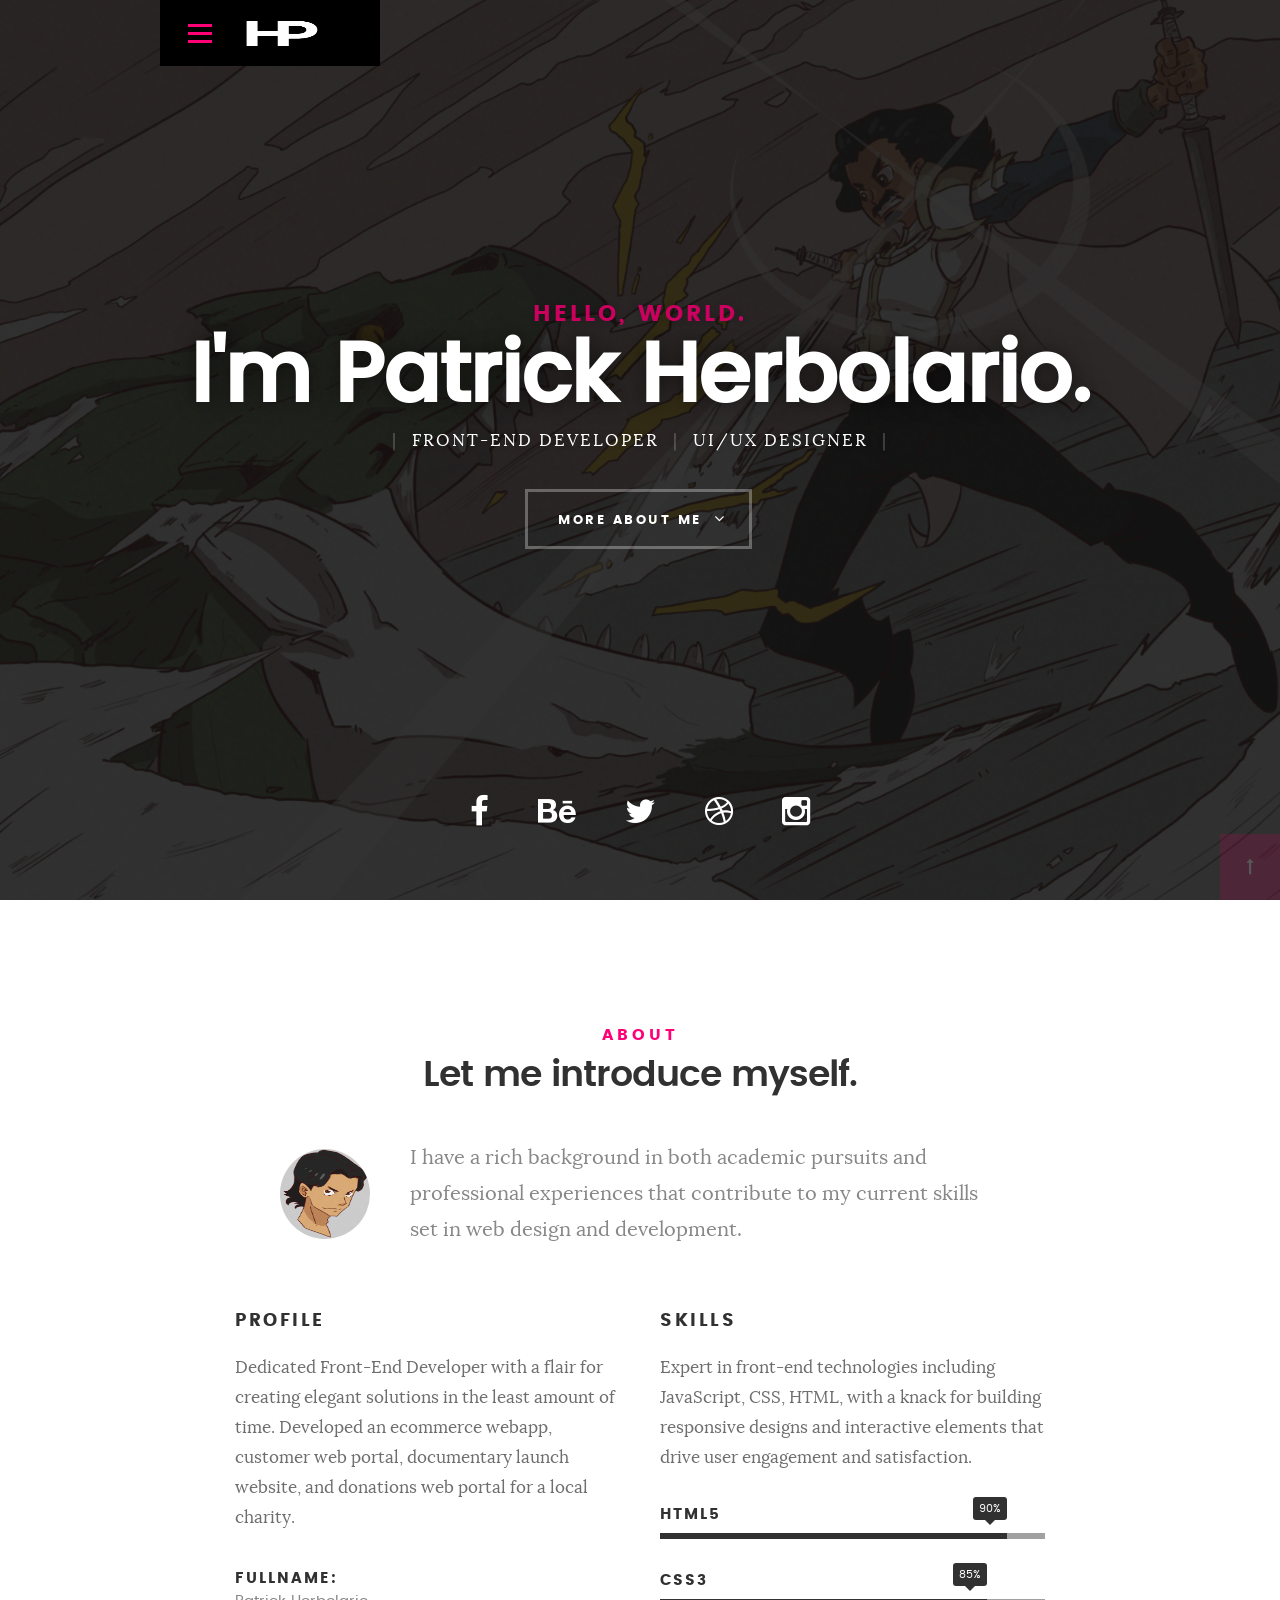
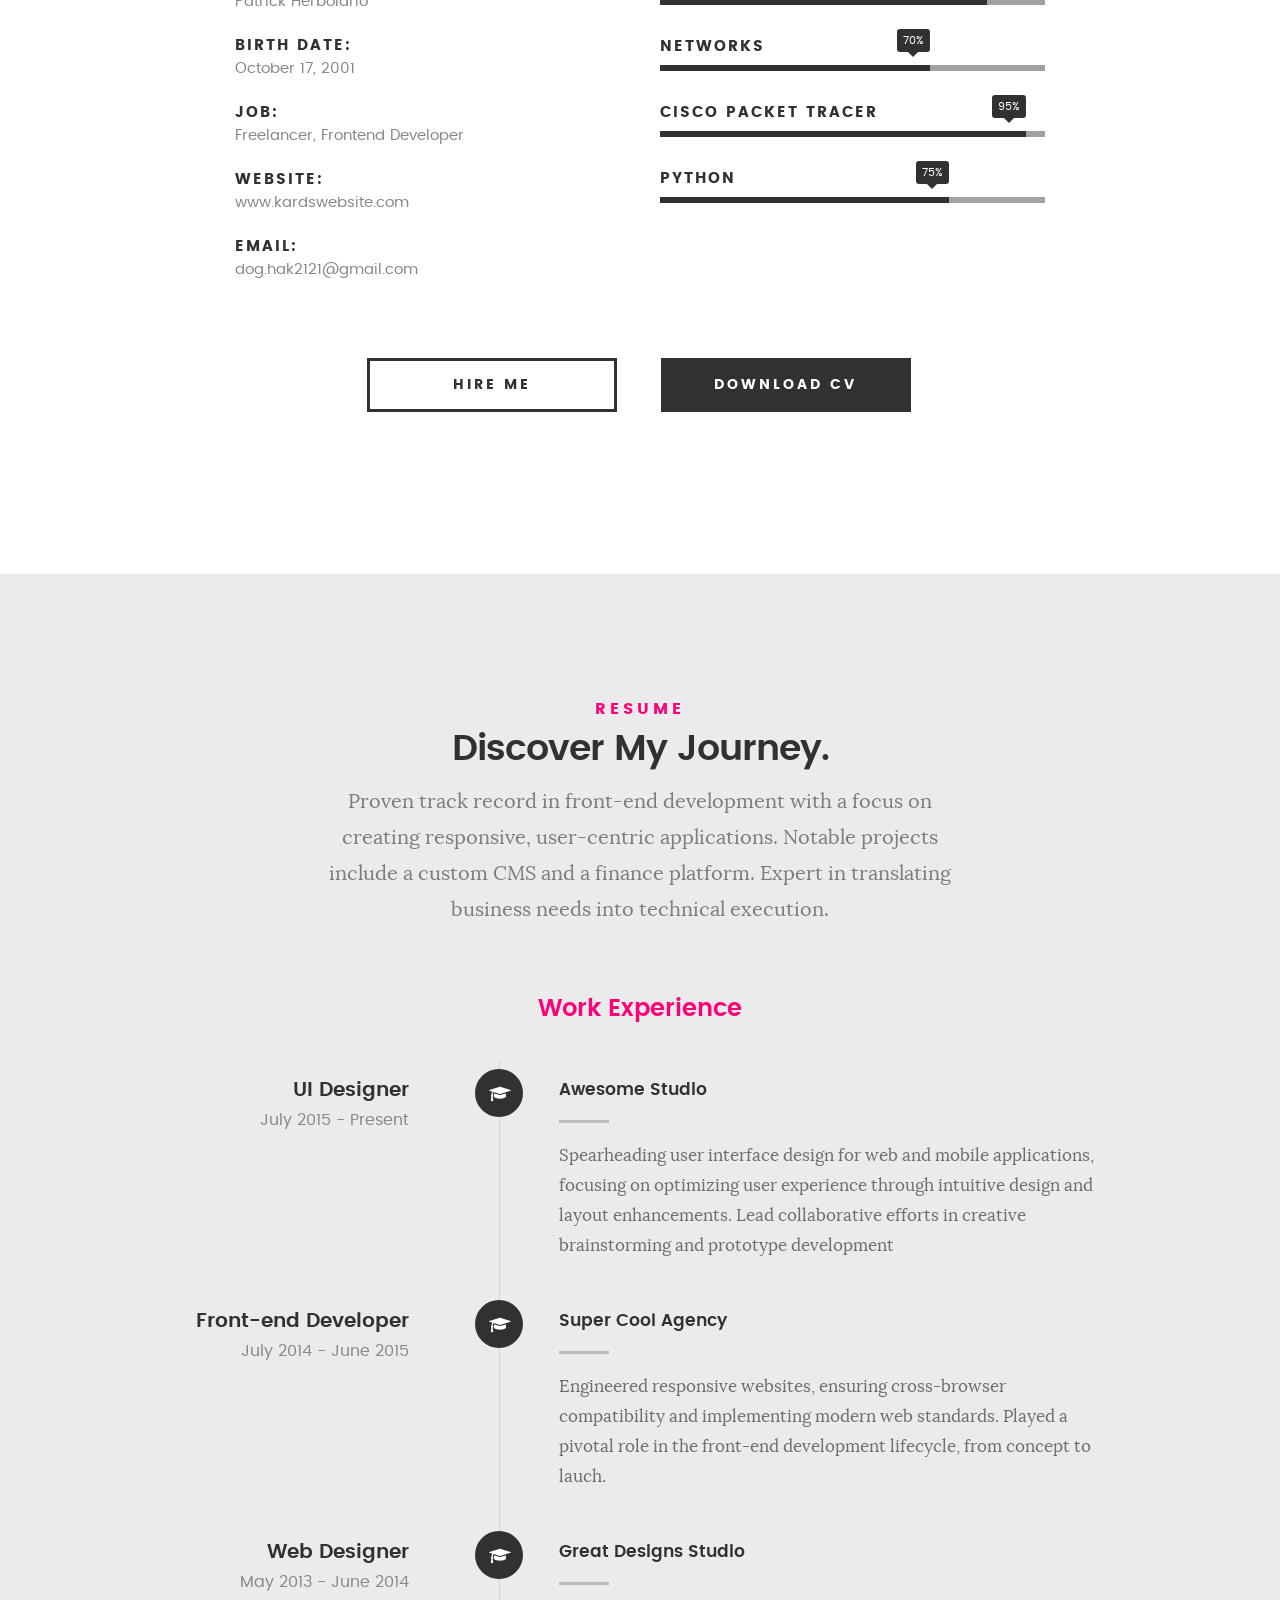
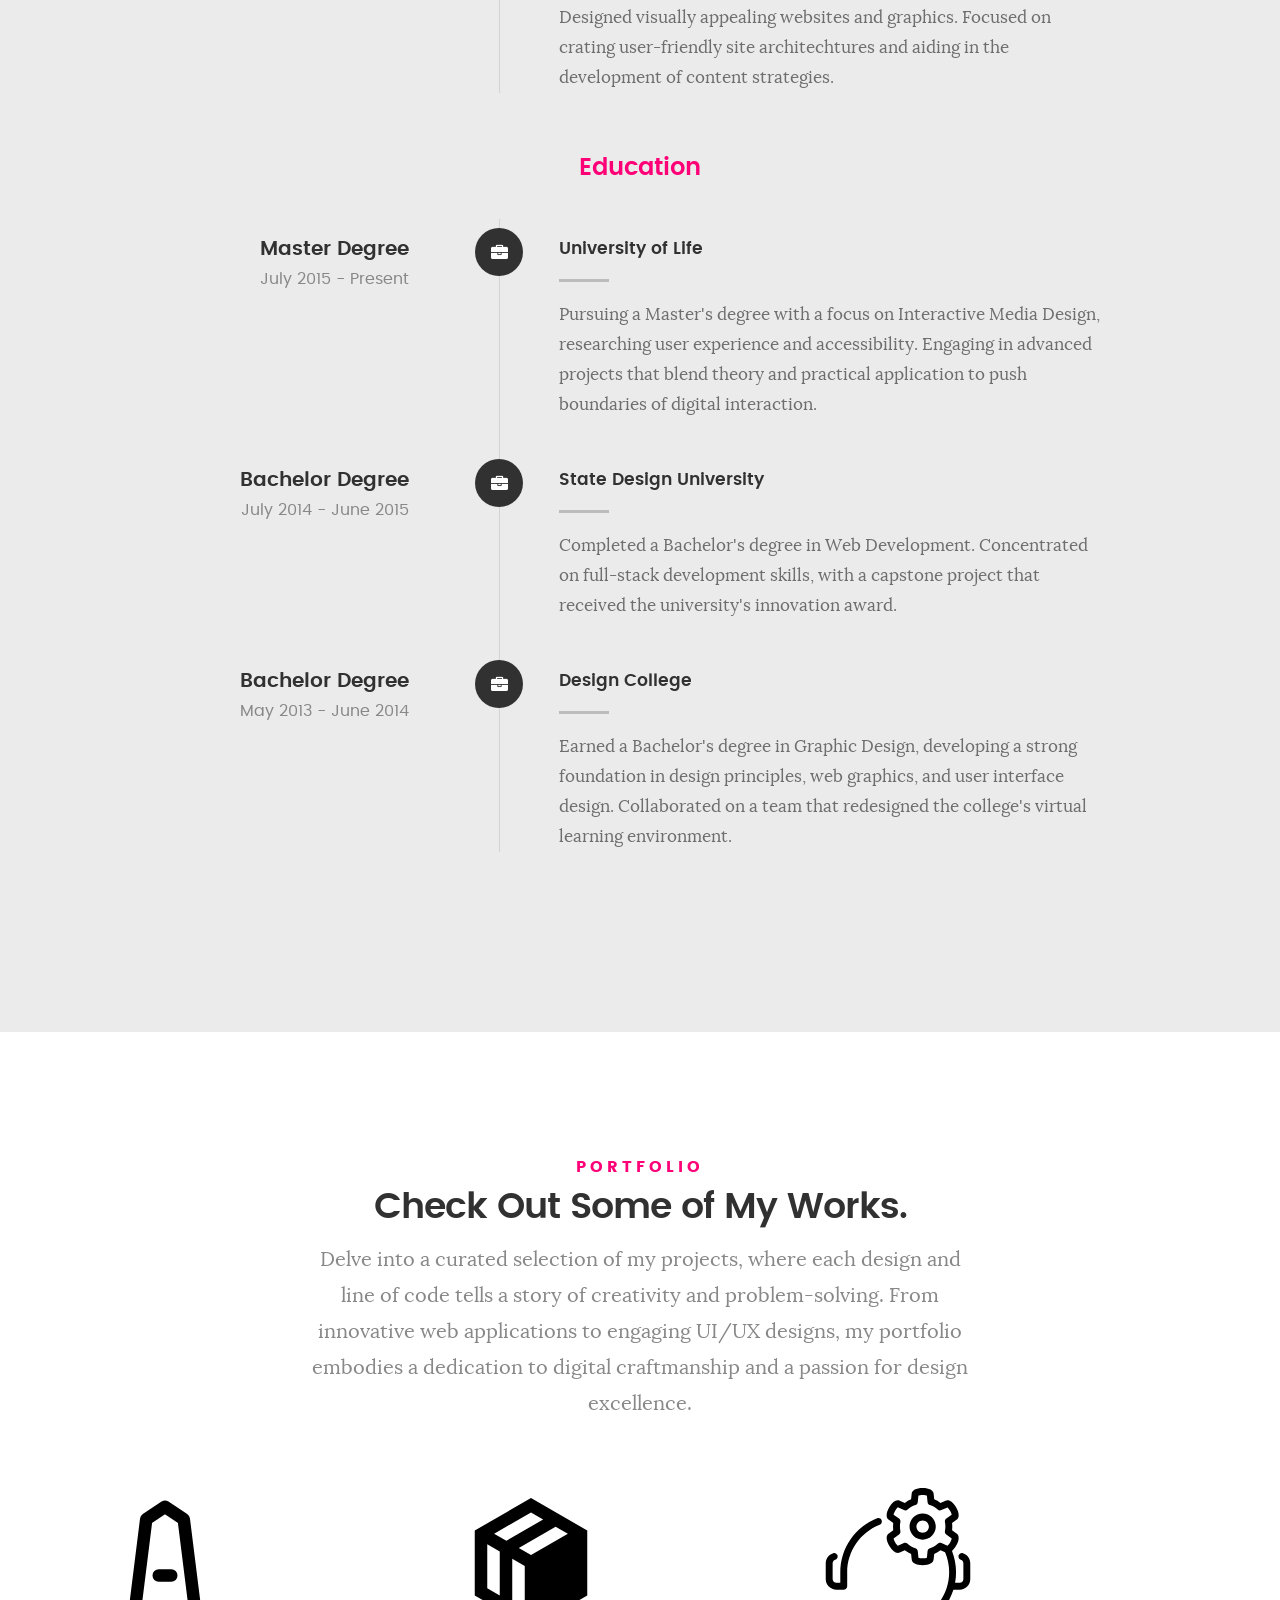
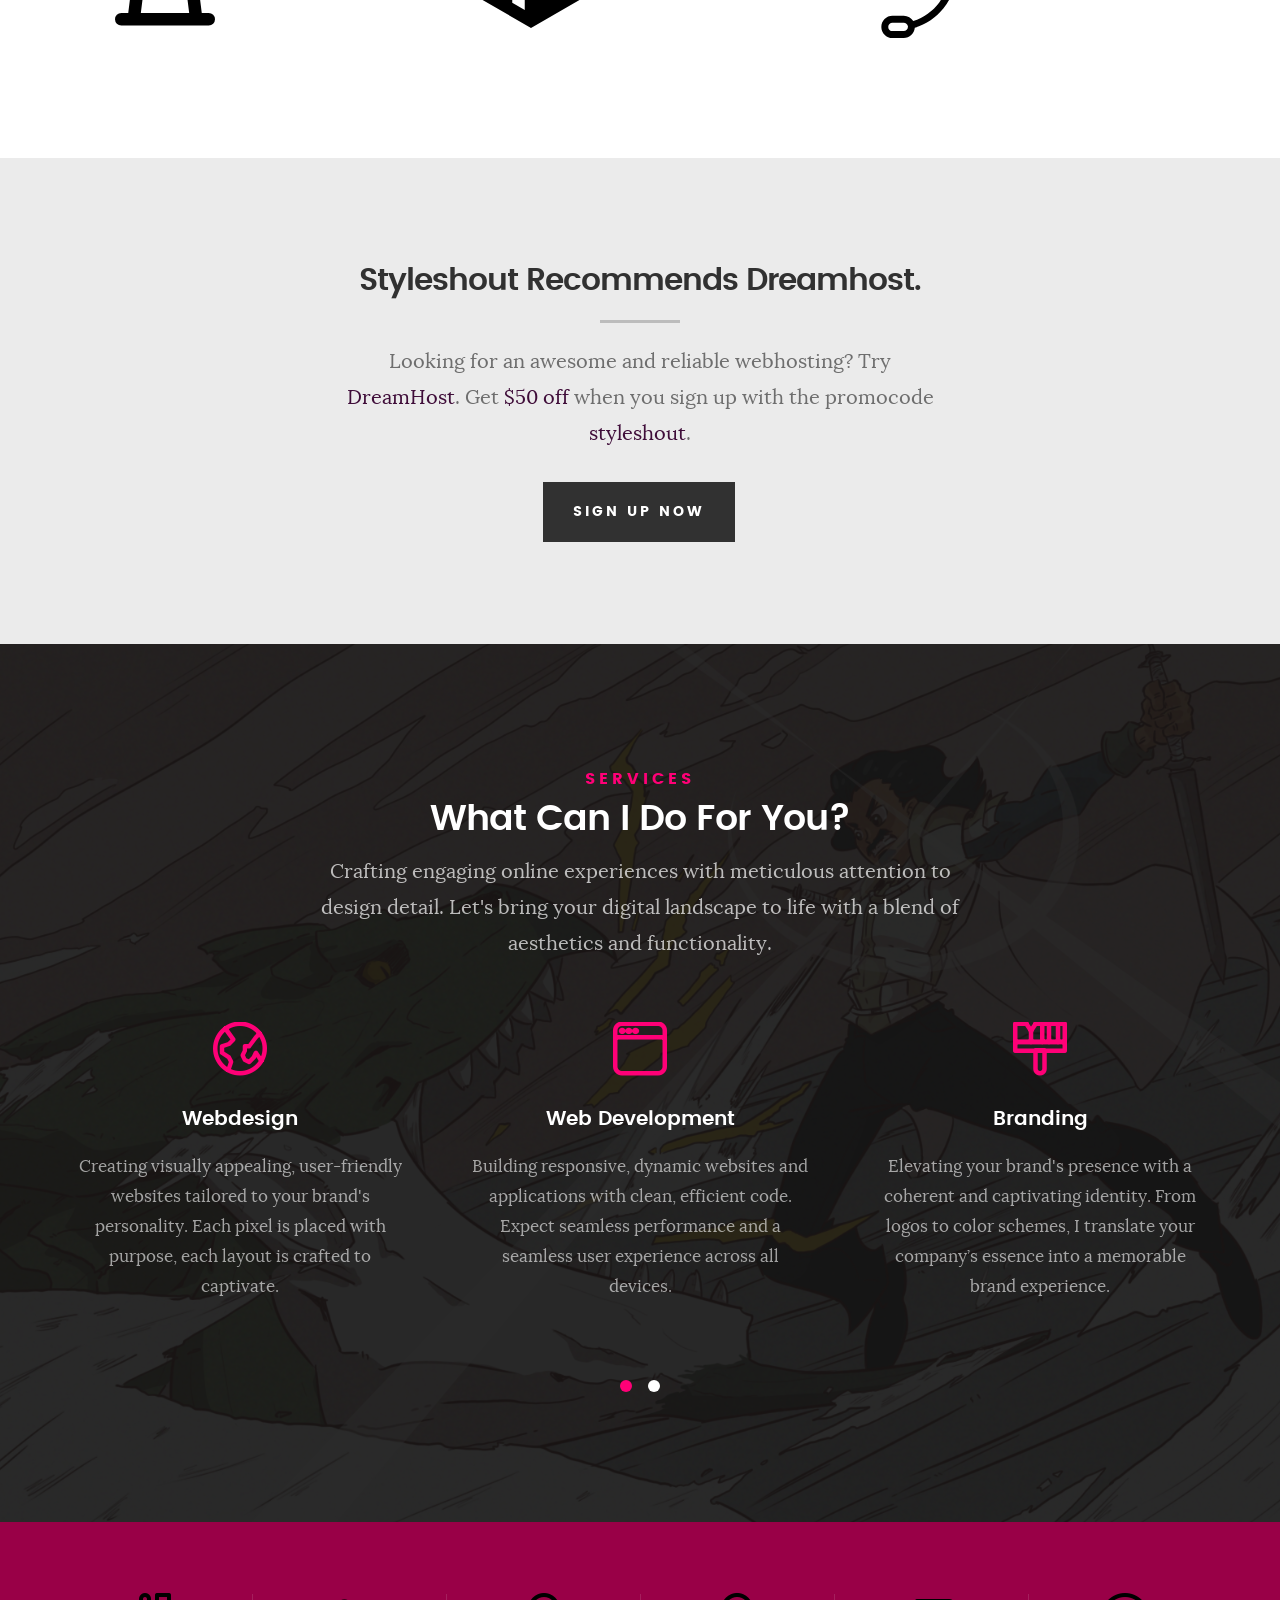
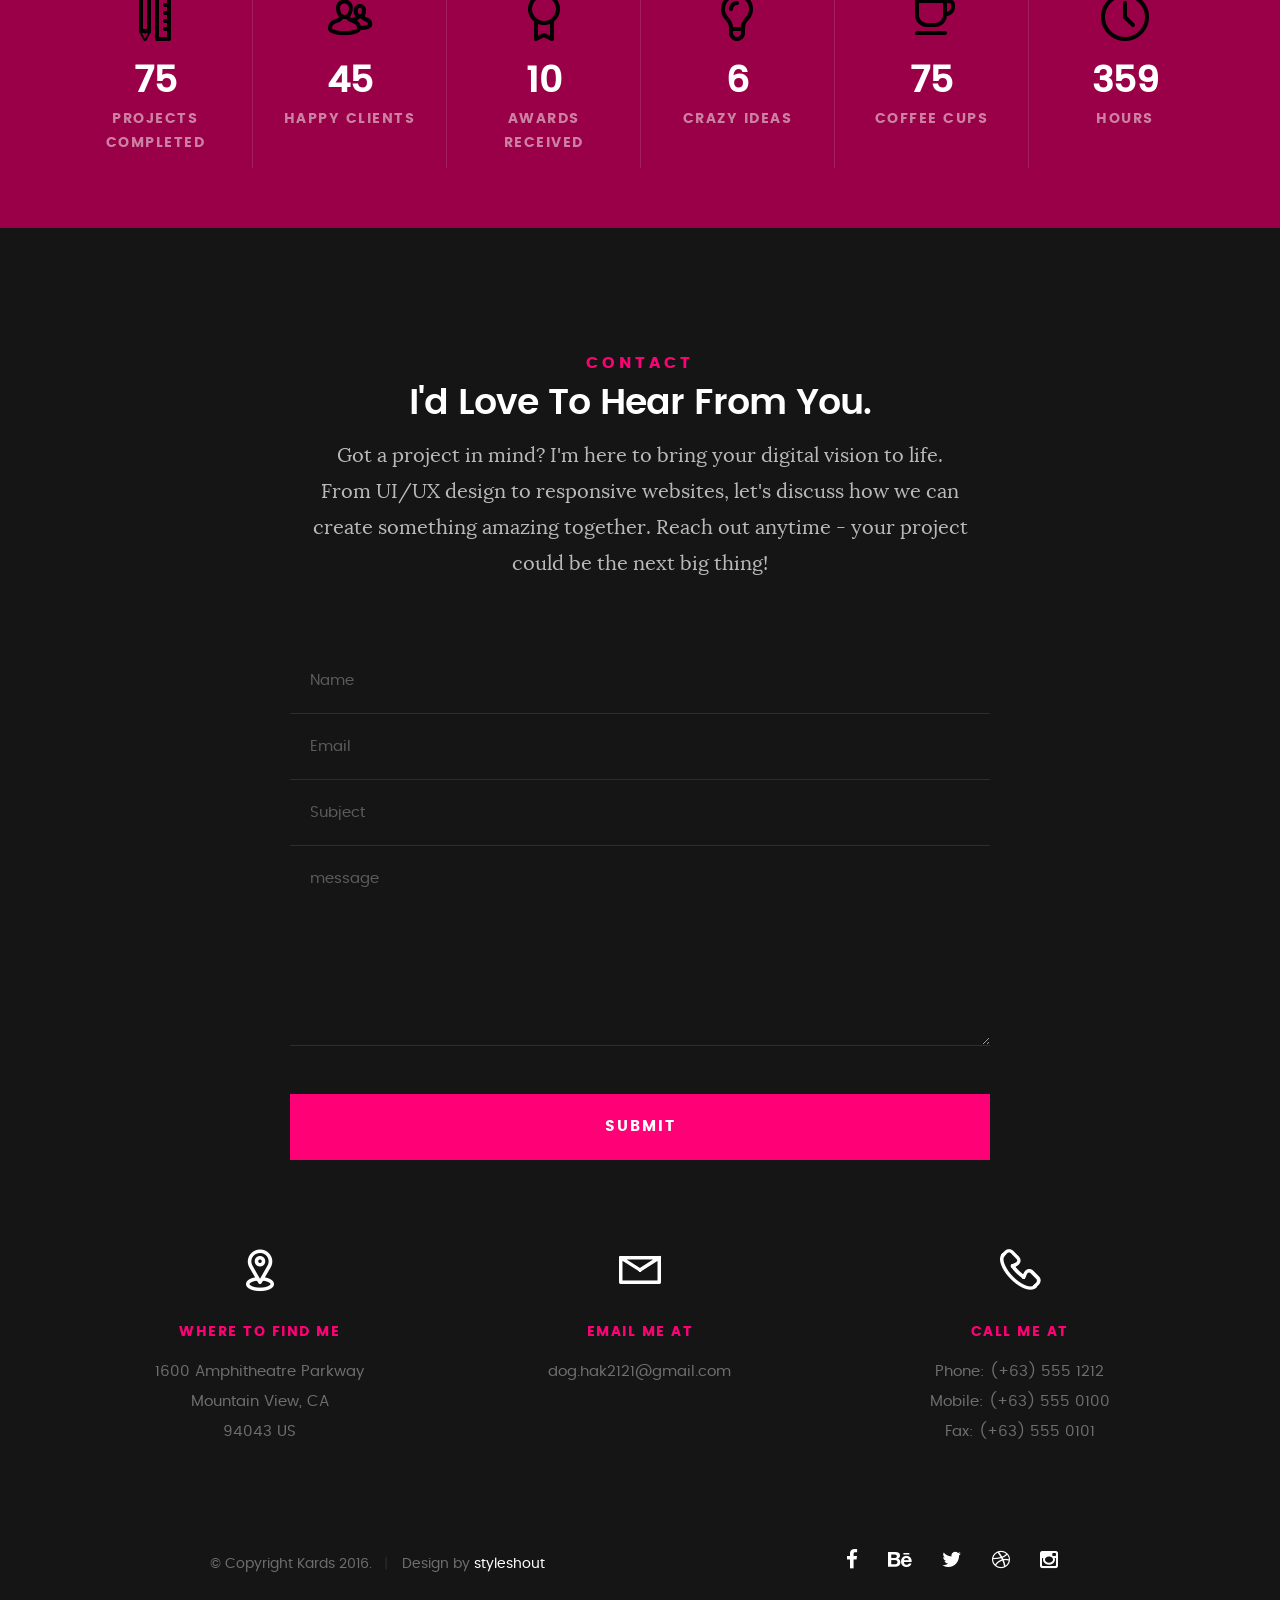
==== commit fd7b825c: "finished proftolio for real" ====
--- a/Portfolio/index.html
+++ b/Portfolio/index.html
@@ -111,7 +111,7 @@
 
    			<div class="intro-info">
 
-   				<img src="images/profile-pic.jpg" alt="Profile Picture">
+   				<img src="images/DP.jpg" alt="Profile Picture" height="200px">
 
    				<p class="lead">I have a rich background in both academic pursuits and professional experiences that contribute to my current skills set in web design and development.</p>
    			</div>   			
@@ -386,7 +386,7 @@
 	                  <a href="#modal-01" class="overlay">	                  	           
 	                     <div class="folio-item-table">
 	                     	<div class="folio-item-cell">
-		     					       <h3 class="folio-title">Tribute Page</h3>	     					    
+		     					       <h3 class="folio-title">Tribute</h3>	     					    
 		     					    	 <span class="folio-types">
 		     					       	  Graphic Design
 		     					       </span>
@@ -402,7 +402,7 @@
 	               	<a href="#modal-02" class="overlay">              		                  
 	                     <div class="folio-item-table">
 	                     	<div class="folio-item-cell">
-	                     		<h3 class="folio-title">Product Landing Page</h3>	     					    
+	                     		<h3 class="folio-title">Product Landing</h3>	     					    
 		     					    	<span class="folio-types">
 		     					       	  Web Design
 		     					      </span>		     		
@@ -418,7 +418,7 @@
 	                  <a href="#modal-03" class="overlay">             		                  
 	                     <div class="folio-item-table">
 	                     	<div class="folio-item-cell">
-	                     		<h3 class="folio-title">Technical Documentation Page</h3>	     					    
+	                     		<h3 class="folio-title">Technical Documentation</h3>	     					    
 		     					    	<span class="folio-types">
 		     					       	  Web Design
 		     					      </span>		     		
--- a/Portfolio/css/main.css
+++ b/Portfolio/css/main.css
@@ -1794,12 +1794,24 @@
 	padding-top: 12rem;
 	padding-bottom: 12rem;
 }
+#portfolio #folio-wrapper{
+	display: flex;
+	flex-wrap: nowrap;
+	justify-content: center;
+	align-items: center;
+}
+
 #portfolio .folio-item {
+	flex: 0 0 auto;
 	padding: 0;
 	position: relative;
 	overflow: hidden;
+	margin: 0;
+	max-width: calc(100% / 3);
 }
 #portfolio .folio-item img {
+	max-width: 100%;
+	height: auto;
 	vertical-align: middle;
 	-moz-transition: all 0.5s ease-in-out;
 	-o-transition: all 0.5s ease-in-out;
